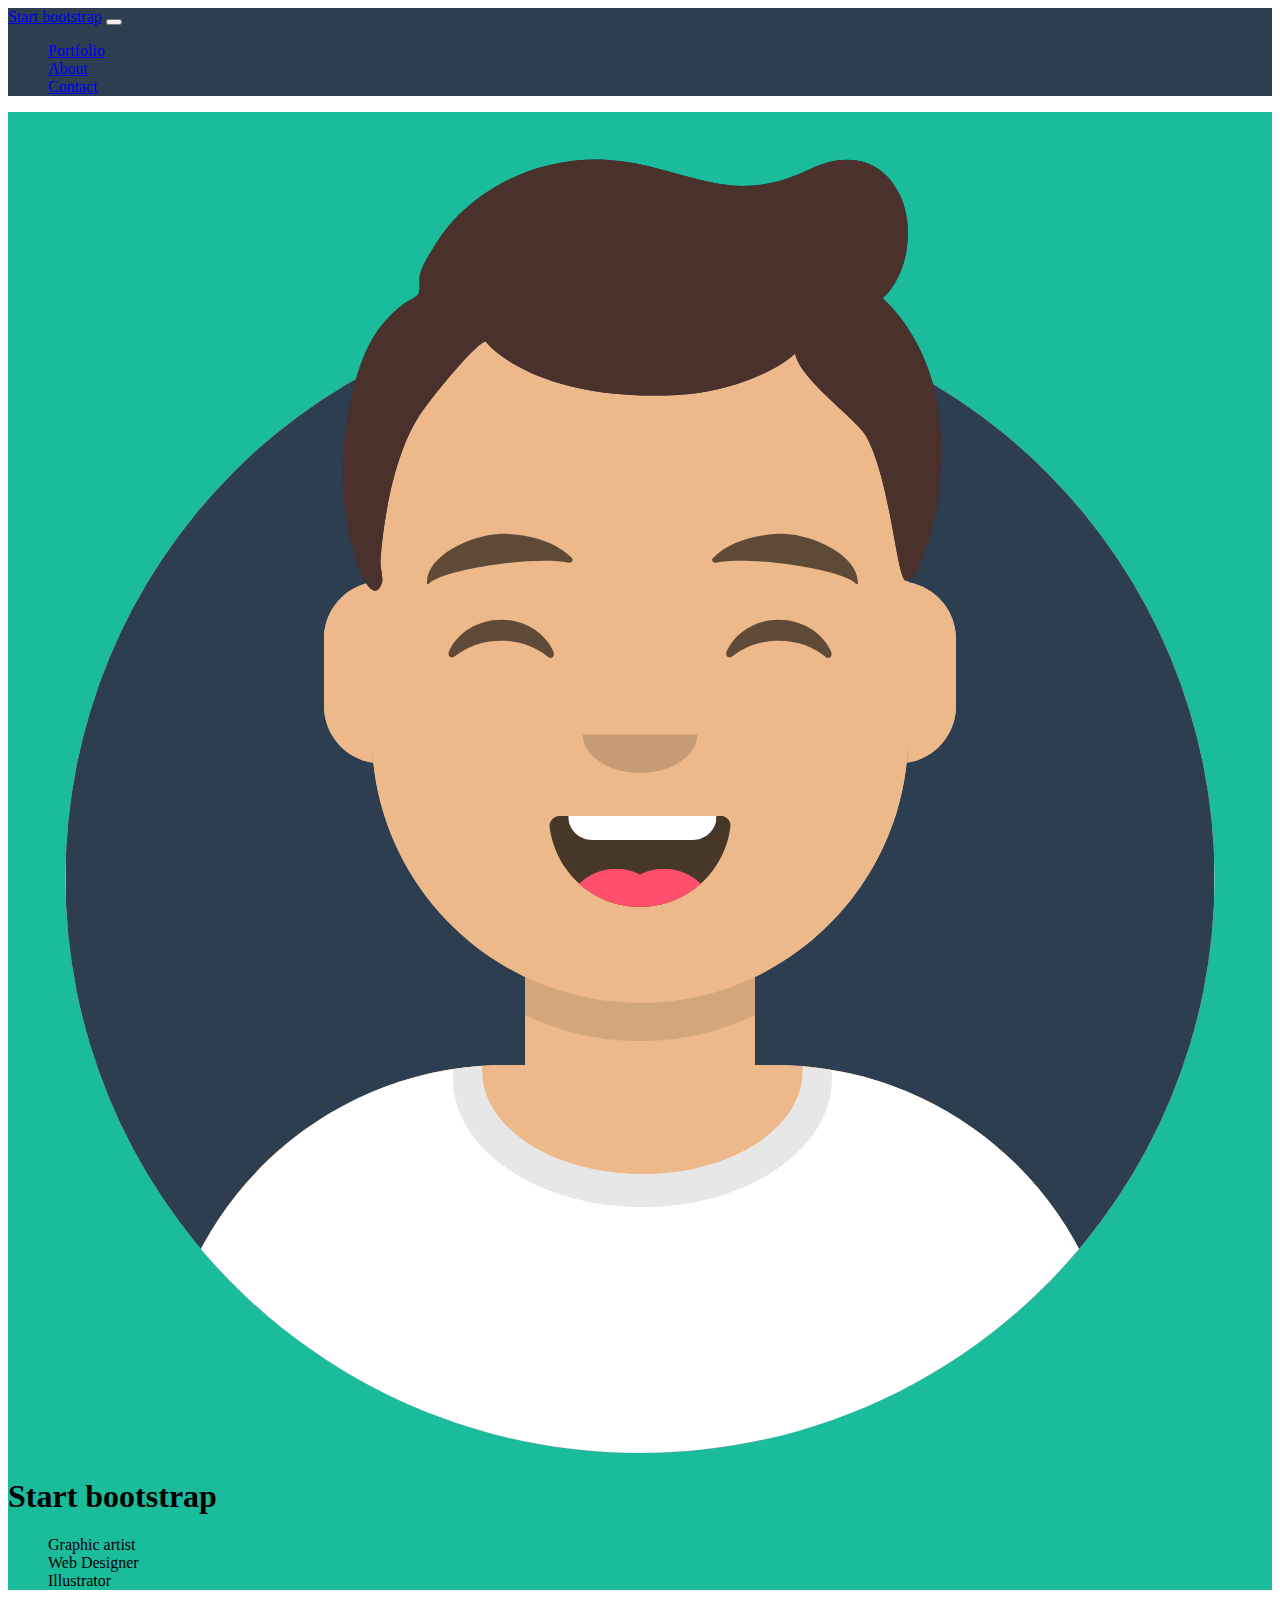
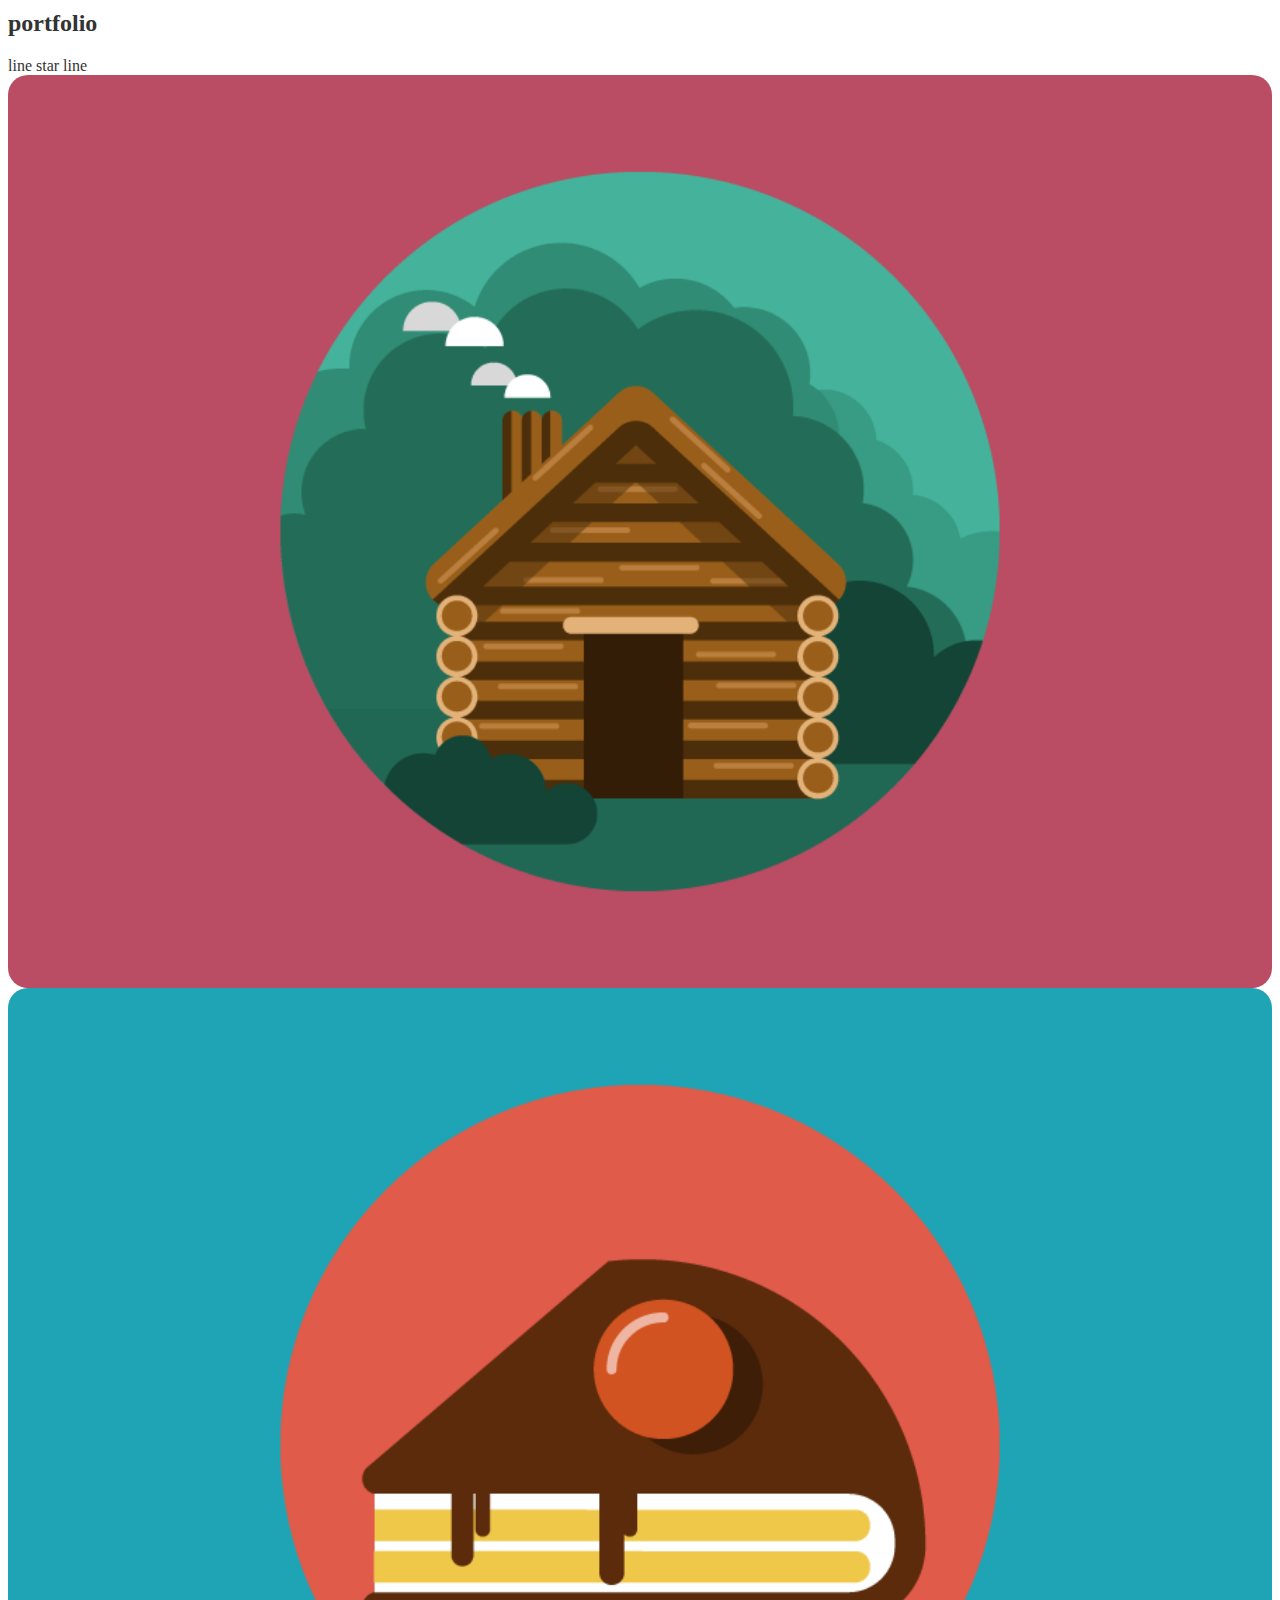
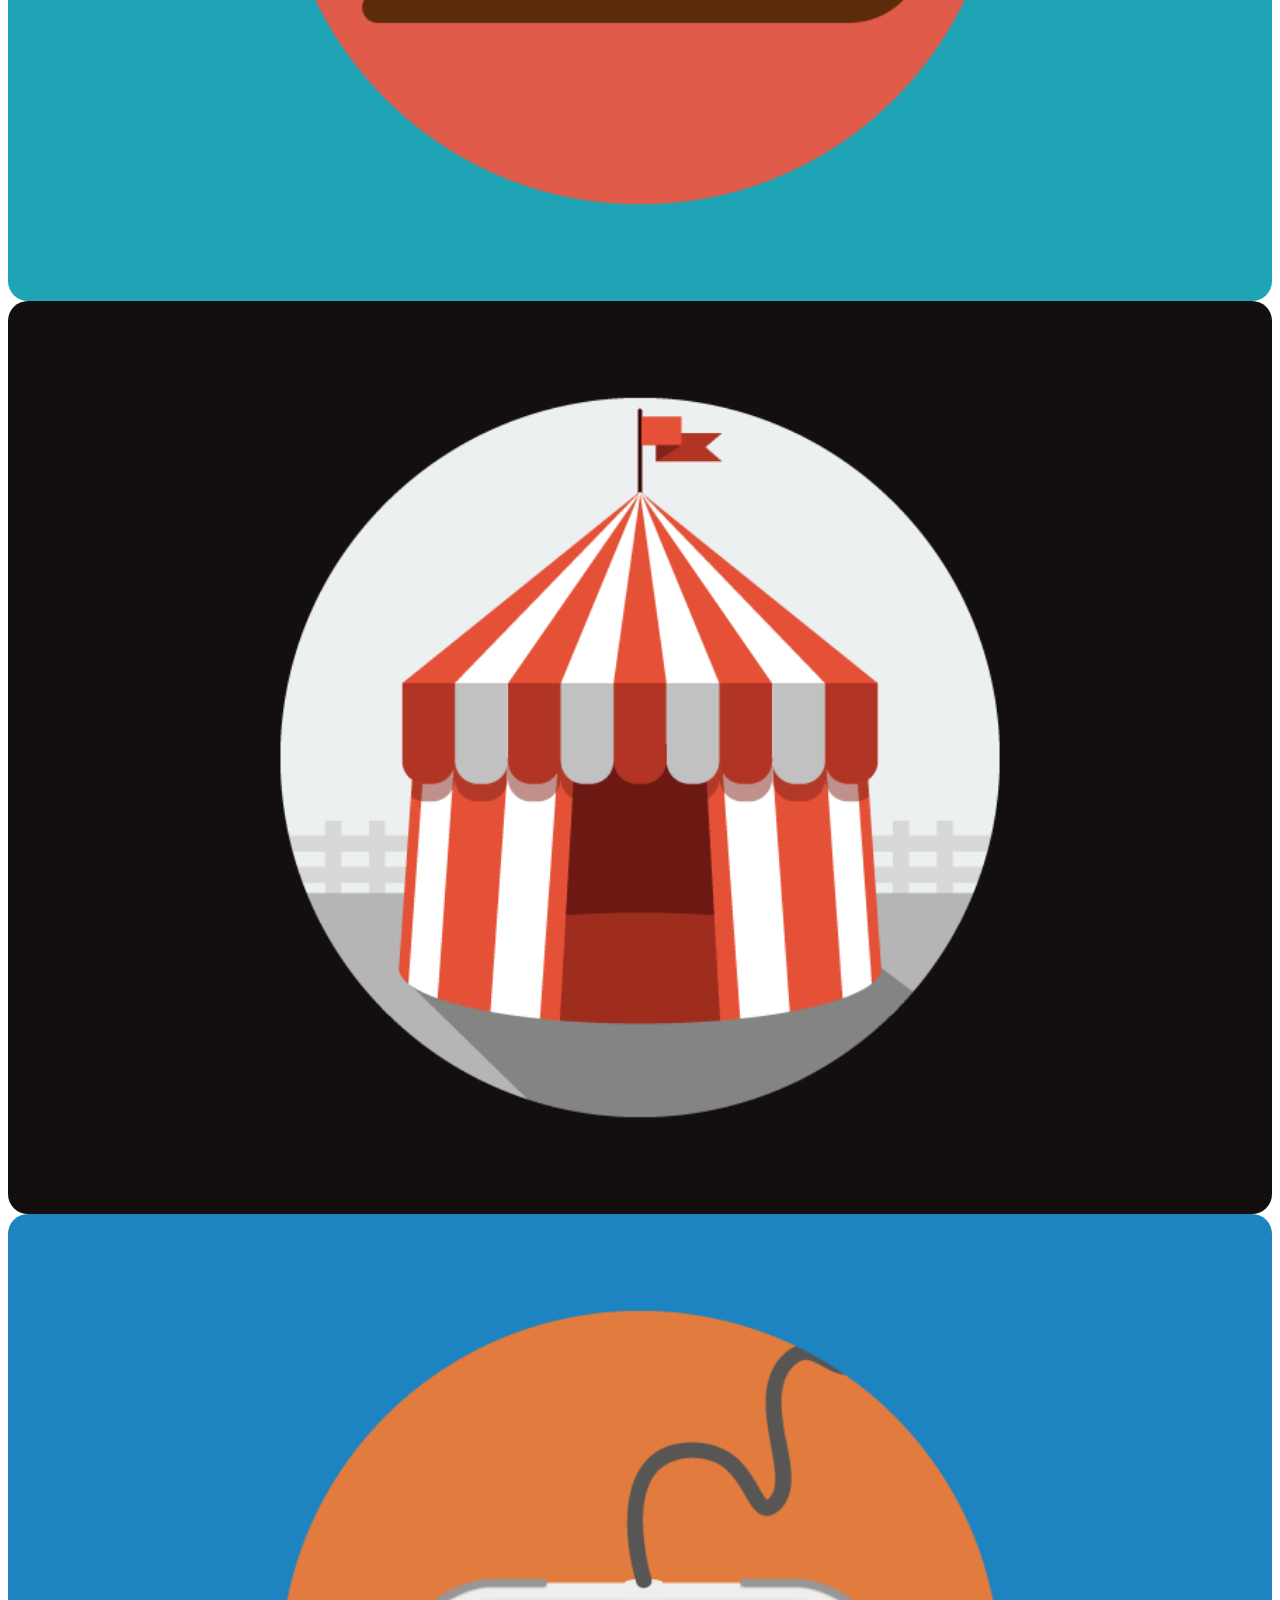
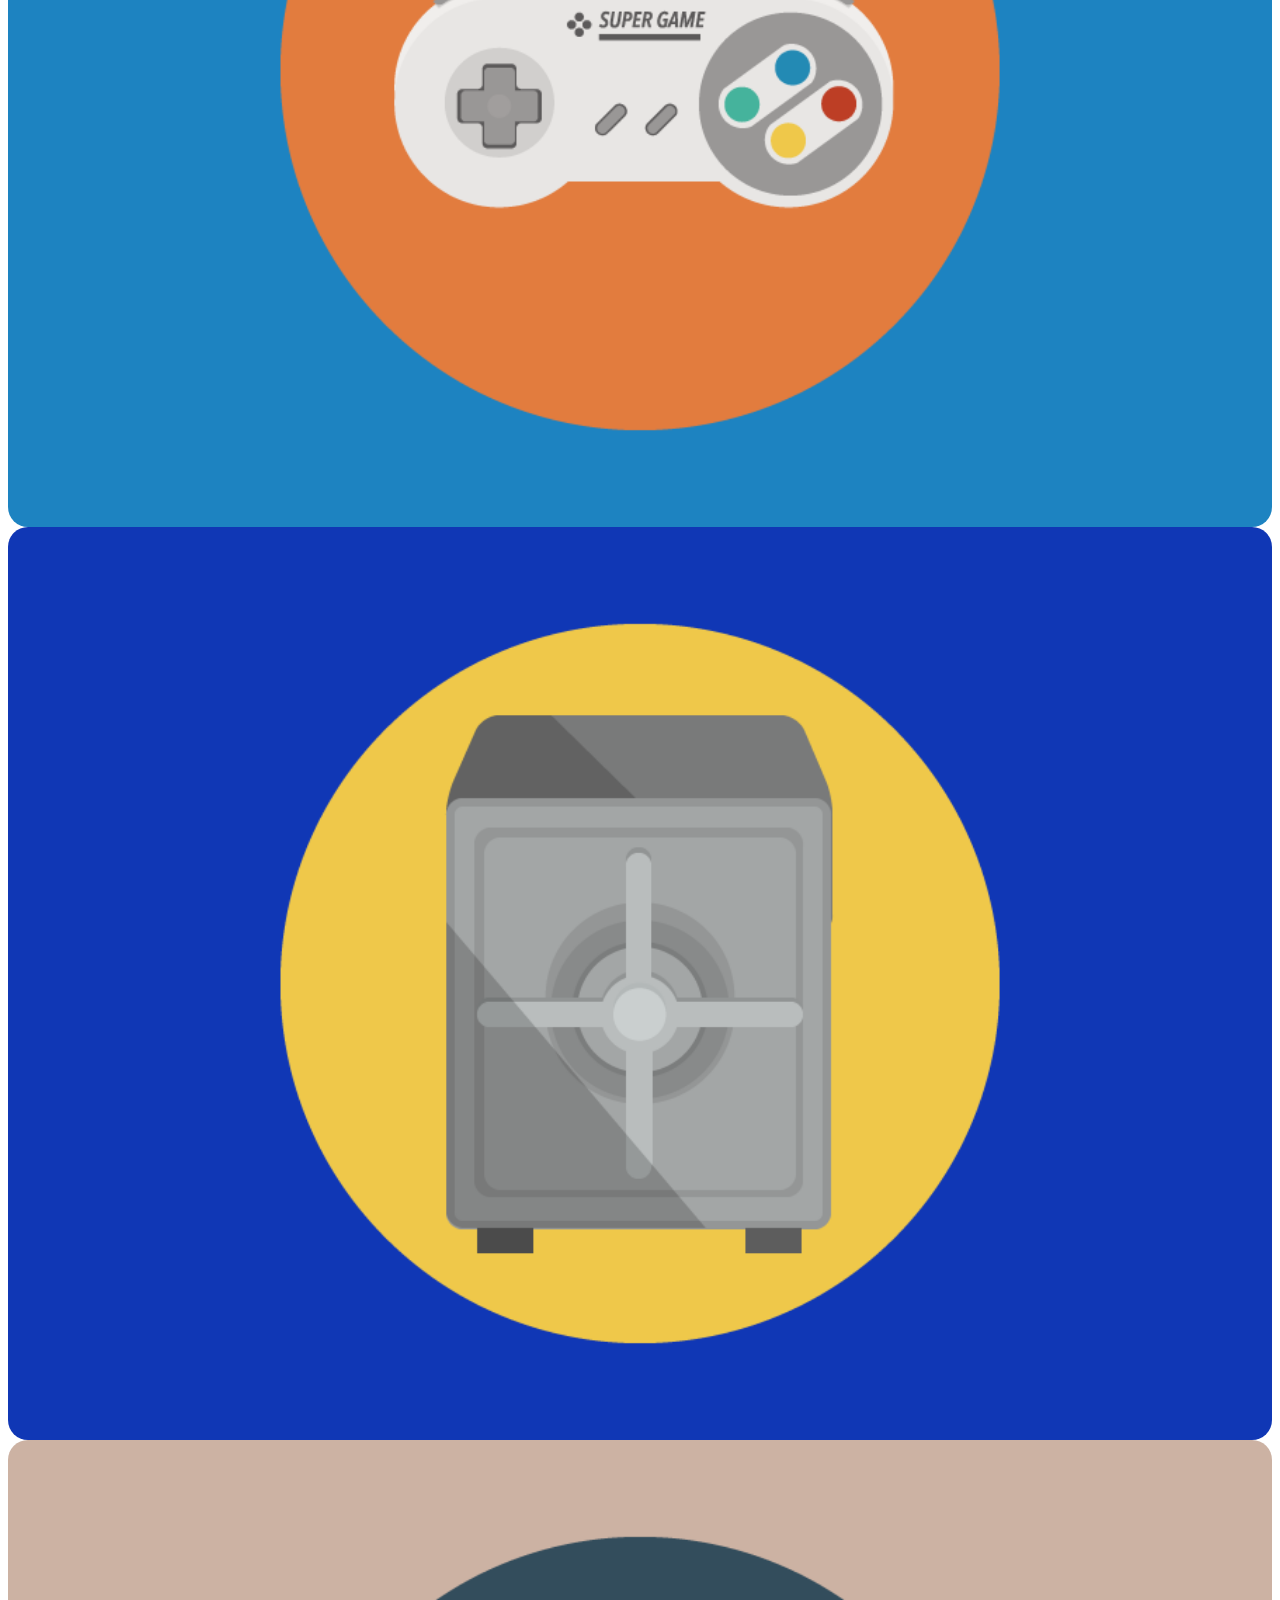
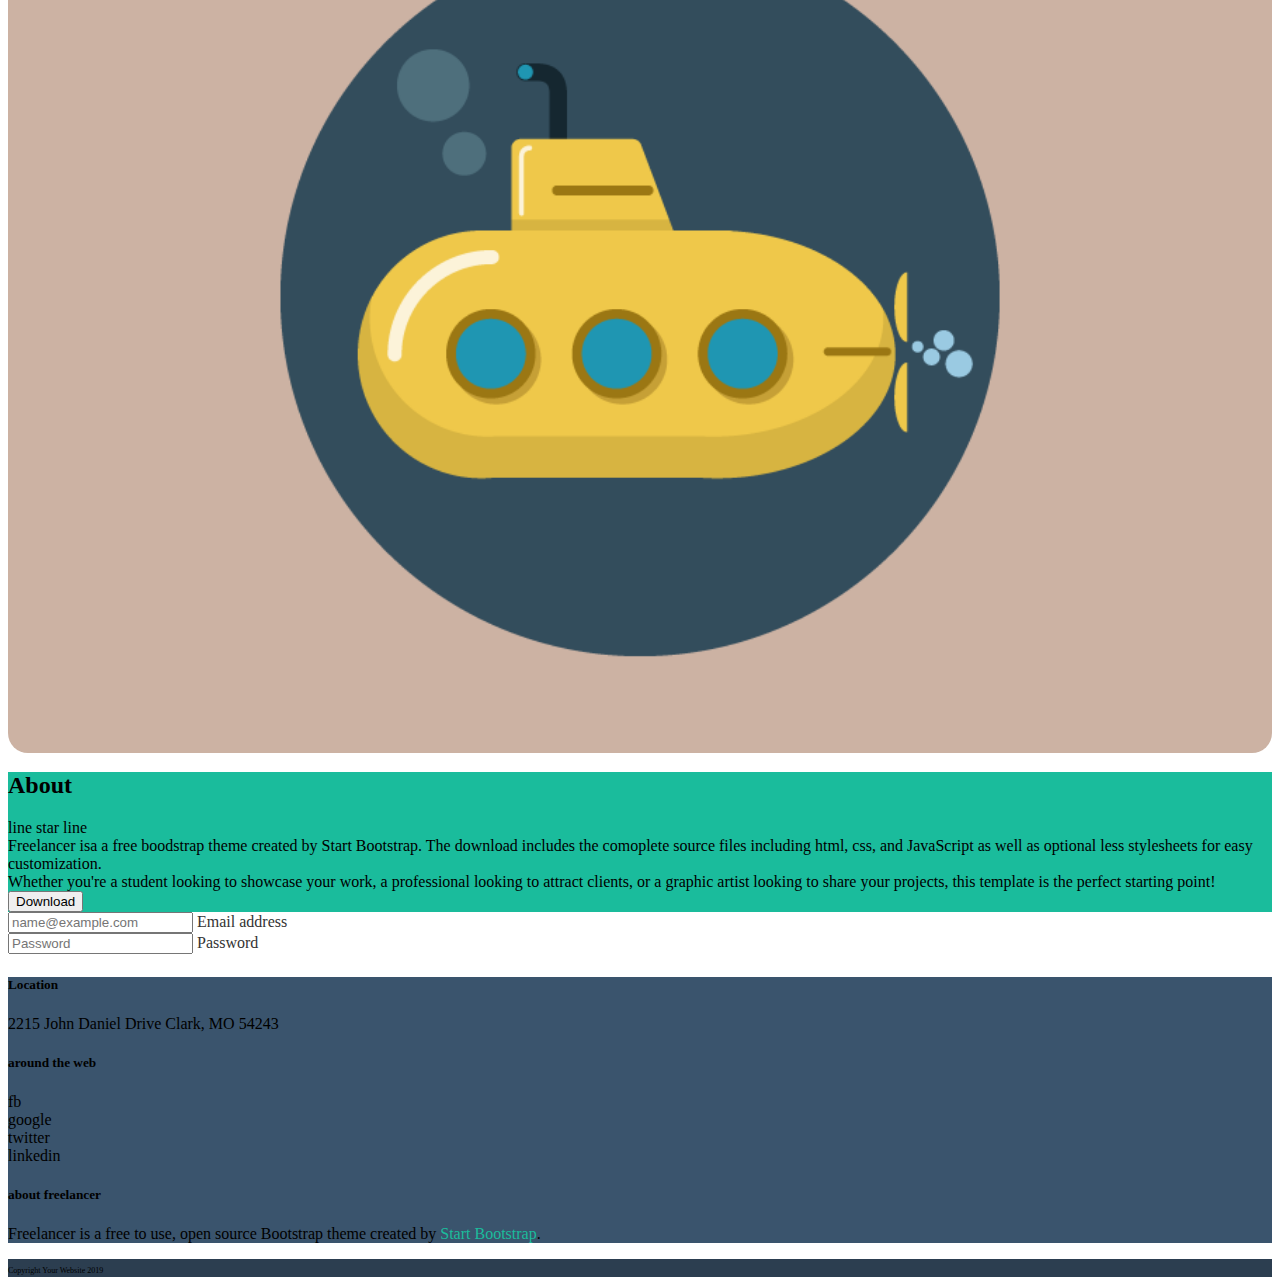
==== index.html @ 7e6895fc "feat: image respo e layut in bs" ====
<!DOCTYPE html>
<html lang="en">
<head>
    <meta charset="UTF-8">
    <meta name="viewport" content="width=device-width, initial-scale=1.0">
    <title>Bootstrap Freelancer</title>
    <!--Collegamento CDN CSS Bootstrap-->
    <link href="https://cdn.jsdelivr.net/npm/bootstrap@5.3.2/dist/css/bootstrap.min.css" 
    rel="stylesheet" integrity="sha384-T3c6CoIi6uLrA9TneNEoa7RxnatzjcDSCmG1MXxSR1GAsXEV/Dwwykc2MPK8M2HN" 
    crossorigin="anonymous">
    <!--/ Collegamento CDN CSS Bootstrap-->
    <!--Collegamento Font Awesome-->
    <link rel="stylesheet" href="https://cdnjs.cloudflare.com/ajax/libs/font-awesome/6.4.2/css/all.min.css" integrity="sha512-z3gLpd7yknf1YoNbCzqRKc4qyor8gaKU1qmn+CShxbuBusANI9QpRohGBreCFkKxLhei6S9CQXFEbbKuqLg0DA==" crossorigin="anonymous" referrerpolicy="no-referrer" />
    <!--/ Collegamento Font Awesome-->
    <!--Collegamento foglio di stile CSS-->
    <link rel="stylesheet" href="css/style.css">
    <!--/ Collegamento foglio di stile CSS-->
</head>

<body>
    <!--Header: top e bottom-->
    <header>
        <!--Header top-->
        <nav class="navbar py-4 navbar-expand-lg" data-bs-theme="dark">
            <div class="container text-uppercase text-white fw-bolder">
                <a class="navbar-brand" href="#">Start bootstrap</a>
                <button class="navbar-toggler" type="button" data-bs-toggle="collapse" data-bs-target="#navbarNav" aria-controls="navbarNav" aria-expanded="false" aria-label="Toggle navigation">
                    <span class="navbar-toggler-icon"></span>
                </button>
                <div class="collapse navbar-collapse" id="navbarNav">
                    <ul class="navbar-nav ms-auto">
                        <li class="nav-item">
                            <a class="nav-link active" aria-current="page" href="#">Portfolio</a>
                        </li>
                        <li class="nav-item">
                            <a class="nav-link" href="#">About</a>
                        </li>
                        <li class="nav-item">
                            <a class="nav-link" href="#">Contact</a>
                        </li>
                    </ul>
                </div>
            </div>
        </nav>
        <!--/ Header top-->
        <!--Header bottom-->
        <section id="jumbotron">
            <div class="container py-4 text-white">
                <div class="row justify-content-center text-center">
                    <div class="col-8 col-lg-5 col-xxl-4">
                        <div class="content">
                            <img src="img/avatar.svg" alt="avatar" class="img-fluid">
                        </div>
                        <h1 class="text-center text-uppercase fw-bolder">Start bootstrap</h1>
                    <div class="ec-component-icon">
                        <i class="fa-solid fa-star"></i>
                    </div>
                </div>
                <ul class="d-flex px-0 justify-content-center text-uppercase">
                    <li class="col">Graphic artist</li>
                    <li class="col">Web Designer</li>
                    <li class="col">Illustrator</li>
                </ul>
            </div>
        </section>
        <!--/ Header bottom-->
    </header>
    <!--/ Header: top e bottom-->

    <!--Main: sections-->
    <main>
        <!--Section 1-->
        <section id="portfolio">
            <div class="container py-5">
                <h2 class="text-uppercase text-center fw-bolder">portfolio</h2>
                <div class="text-center">line star line</div>
                <div class="row g-2 row-cols-1 row-cols-xl-2 row-cols-xxl-3">
                    <div class="col">
                        <div class="content ec-component-image">
                            <img src="img/cabin.png" alt="cabin">
                        </div>
                    </div>
                    <div class="col">
                        <div class="content ec-component-image">
                            <img src="img/cake.png" alt="cake">
                        </div>
                    </div>
                    <div class="col">
                        <div class="content ec-component-image">
                            <img src="img/circus.png" alt="circus">
                        </div>
                    </div>
                    <div class="col">
                        <div class="content ec-component-image">
                            <img src="img/game.png" alt="game">
                        </div>
                    </div>
                    <div class="col">
                        <div class="content ec-component-image">
                            <img src="img/safe.png" alt="safe">
                        </div>
                    </div>
                    <div class="col">
                        <div class="content ec-component-image">
                            <img src="img/submarine.png" alt="submarine">
                        </div>
                    </div>
                </div>
            </div>
        </section>
        <!--/ Section 1-->
        <!--Section 2-->
        <section id="about">
            <div class="container pt-5 pb-4 text-white">
                <h2 class="text-uppercase text-center fw-bolder">About</h2>
                <div class="text-center">line star line</div>
                <div class="row justify-content-center">
                    <div class="col-8 col-lg-3 col-xl-4">Freelancer isa a free boodstrap theme created by Start Bootstrap. The download includes the comoplete source files including <span class="text-uppercase">html, css</span>, and JavaScript as well as optional <span class="text-uppercase">less</span> stylesheets for easy customization.</div>
                    <div class="col-8 col-lg-3 col-xl-4">Whether you're a student looking to showcase your work, a professional looking to attract clients, or a graphic artist looking to share your projects, this template is the perfect starting point!</div>
                </div>
                <div class="d-flex justify-content-center pt-4">
                    <button type="button" class="btn btn-outline-light"><i class="fa-solid fa-download"></i>Download</button>
                </div>
            </div>
        </section>
        <!--/ Section 2-->
        <!--Section 3-->
        <section id="contact">
            <div class="container"><div class="form-floating mb-3">
                <input type="email" class="form-control" id="floatingInput" placeholder="name@example.com">
                <label for="floatingInput">Email address</label>
              </div>
              <div class="form-floating">
                <input type="password" class="form-control" id="floatingPassword" placeholder="Password">
                <label for="floatingPassword">Password</label>
              </div>
        </section>
        <!--/ Section 3-->
    </main>
    <!--/ Main: sections-->

    <!--Footer: top e bottom-->
    <footer>
        <!--Footer top-->
        <section id="social">
            <div class="container py-4 text-center text-white">
                <div class="row row-cols-1 row-cols-lg-3">
                    <div class="col">
                    <h5 class="text-uppercase">Location</h5>
                    <span>2215 John Daniel Drive Clark, MO 54243</span>
                </div>
                <div class="col">
                    <h5 class="text-uppercase">around the web</h5>
                    <div class="row justify-content-center">
                        <div class="col-2">fb</div>
                        <div class="col-2">google</div>
                        <div class="col-2">twitter</div>
                        <div class="col-2">linkedin</div>
                    </div>
                </div>
                <div class="col">
                    <h5 class="text-uppercase">about freelancer</h5>
                    <p class="text-center">Freelancer is a free to use, open source Bootstrap theme created by <span class="ec-color-green">Start Bootstrap</span>.</p>
                </div>
                </div>
            </div>
        </section>
        <!--/ Footer top-->
        <!--Footer bottom-->
        <section id="privacy">
            <div class="container py-4 text-white text-center">
                <span class="ec-text-privacy">Copyright Your Website 2019</span>
            </div>
        </section>
        <!--/ Footer bottom-->
    </footer>
    <!--Footer: top e bottom-->
    <!--Collegamento CDN JS Bootstrap-->
    <script src="https://cdn.jsdelivr.net/npm/bootstrap@5.3.2/dist/js/bootstrap.bundle.min.js" integrity="sha384-C6RzsynM9kWDrMNeT87bh95OGNyZPhcTNXj1NW7RuBCsyN/o0jlpcV8Qyq46cDfL" crossorigin="anonymous"></script>
    <!--/ Collegamento CDN JS Bootstrap-->
</body>
</html>
---- css/style.css ----
/**************
IMPORT---------
***************/

@import '_partials/variables.css';
@import '_partials/common.css';
@import '_partials/components/component-icon.css';
@import '_partials/components/component-image.css';
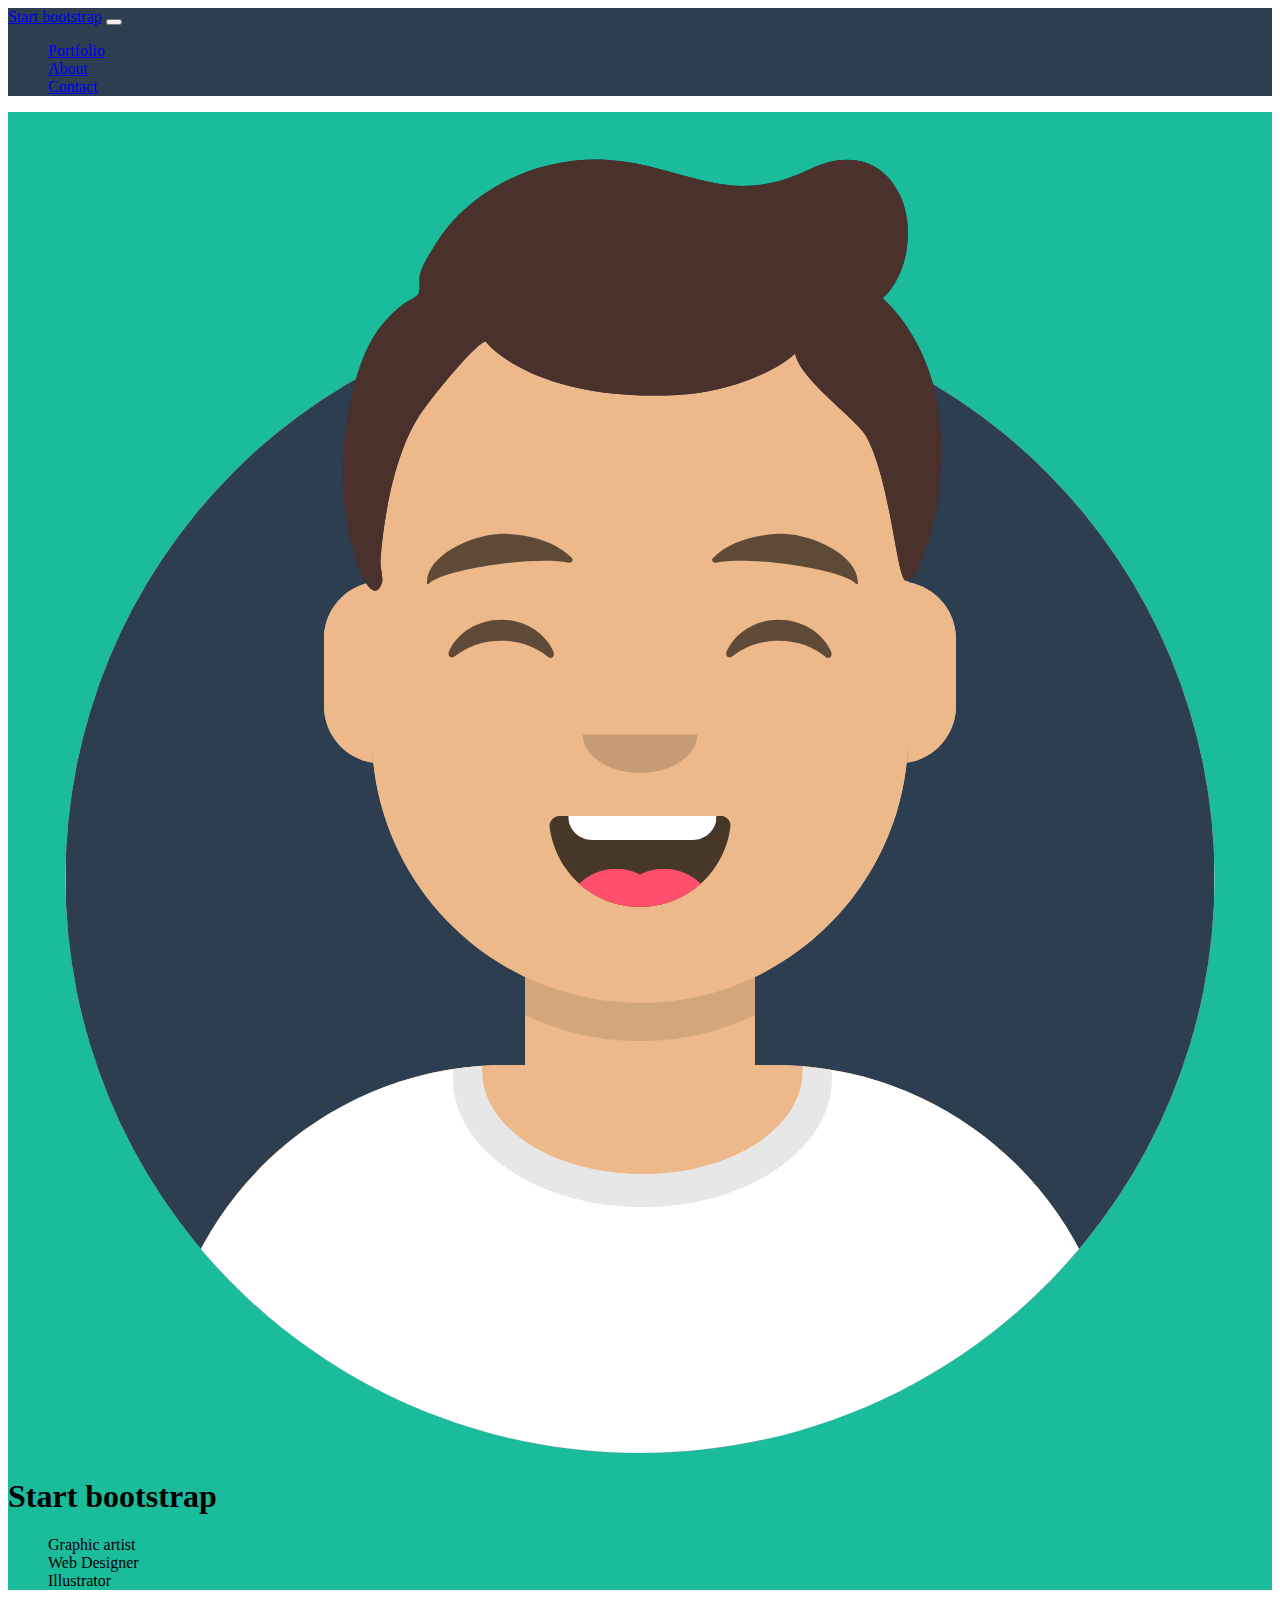
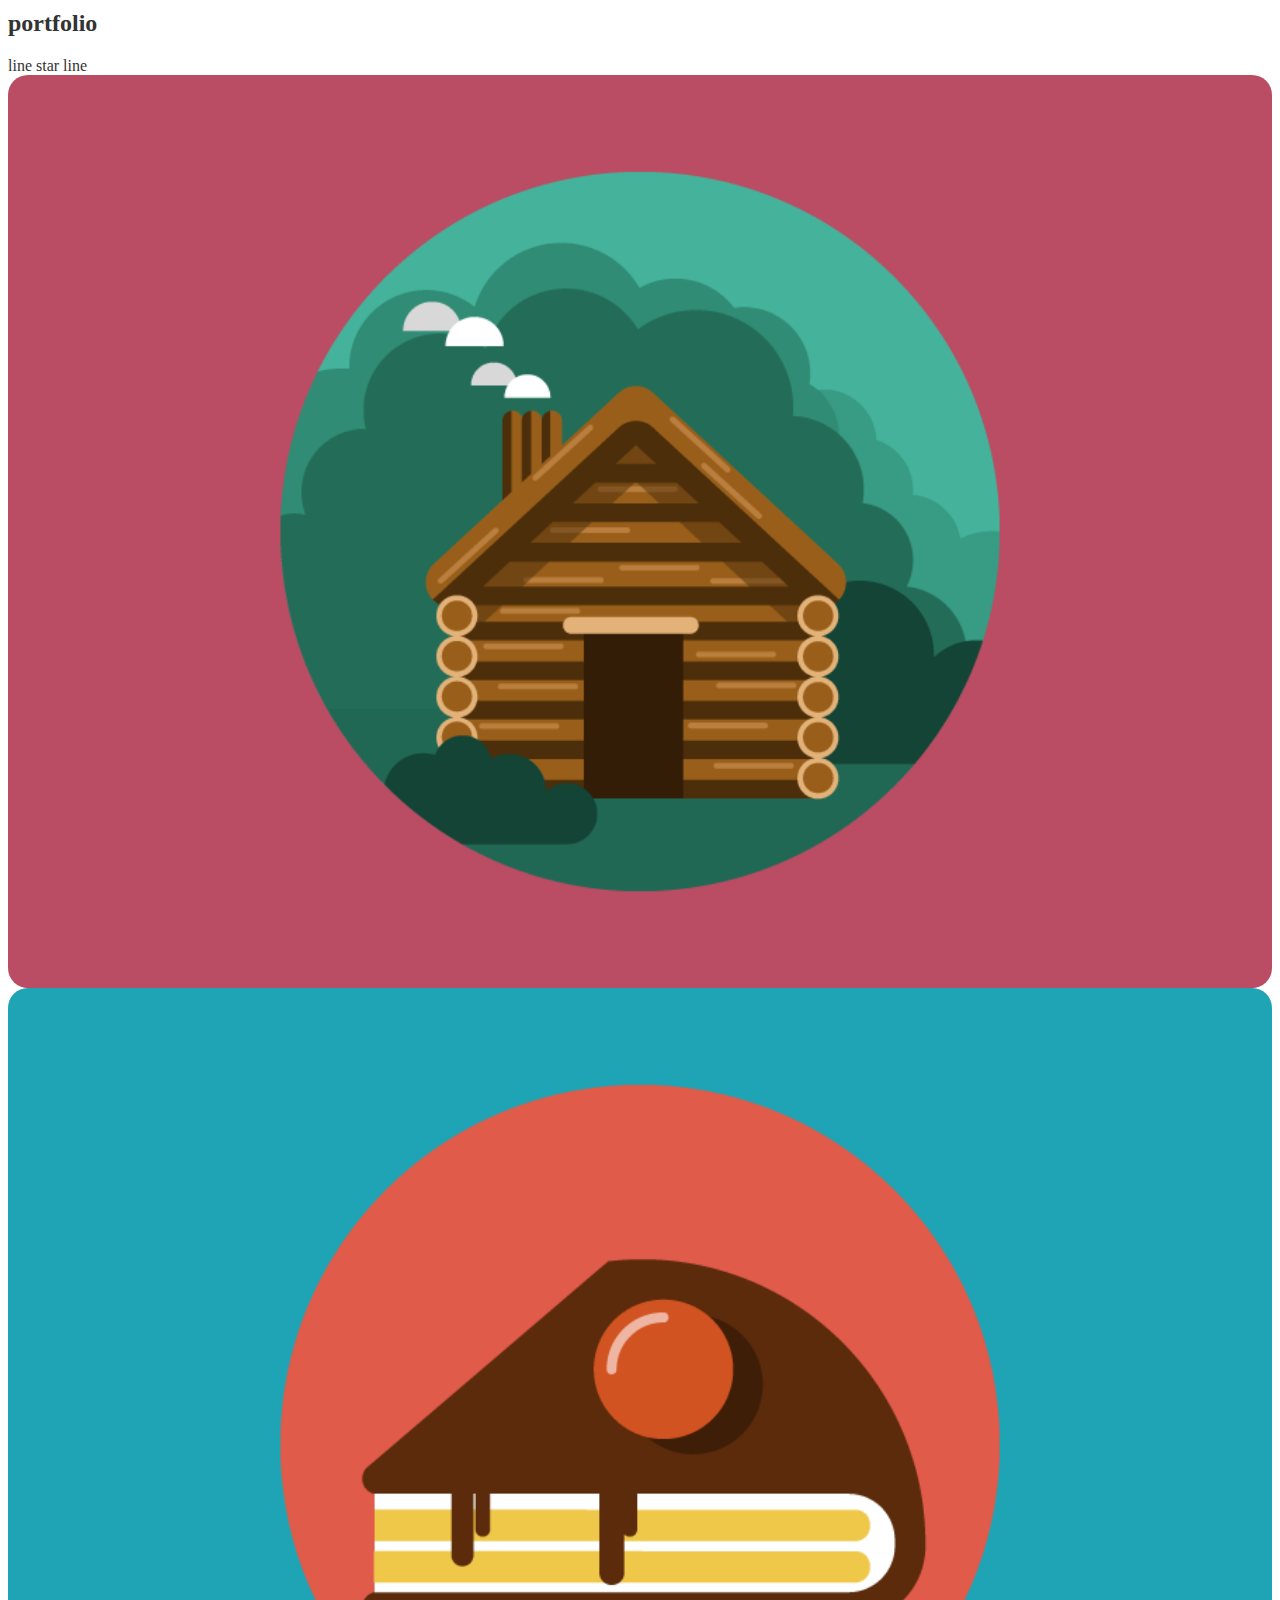
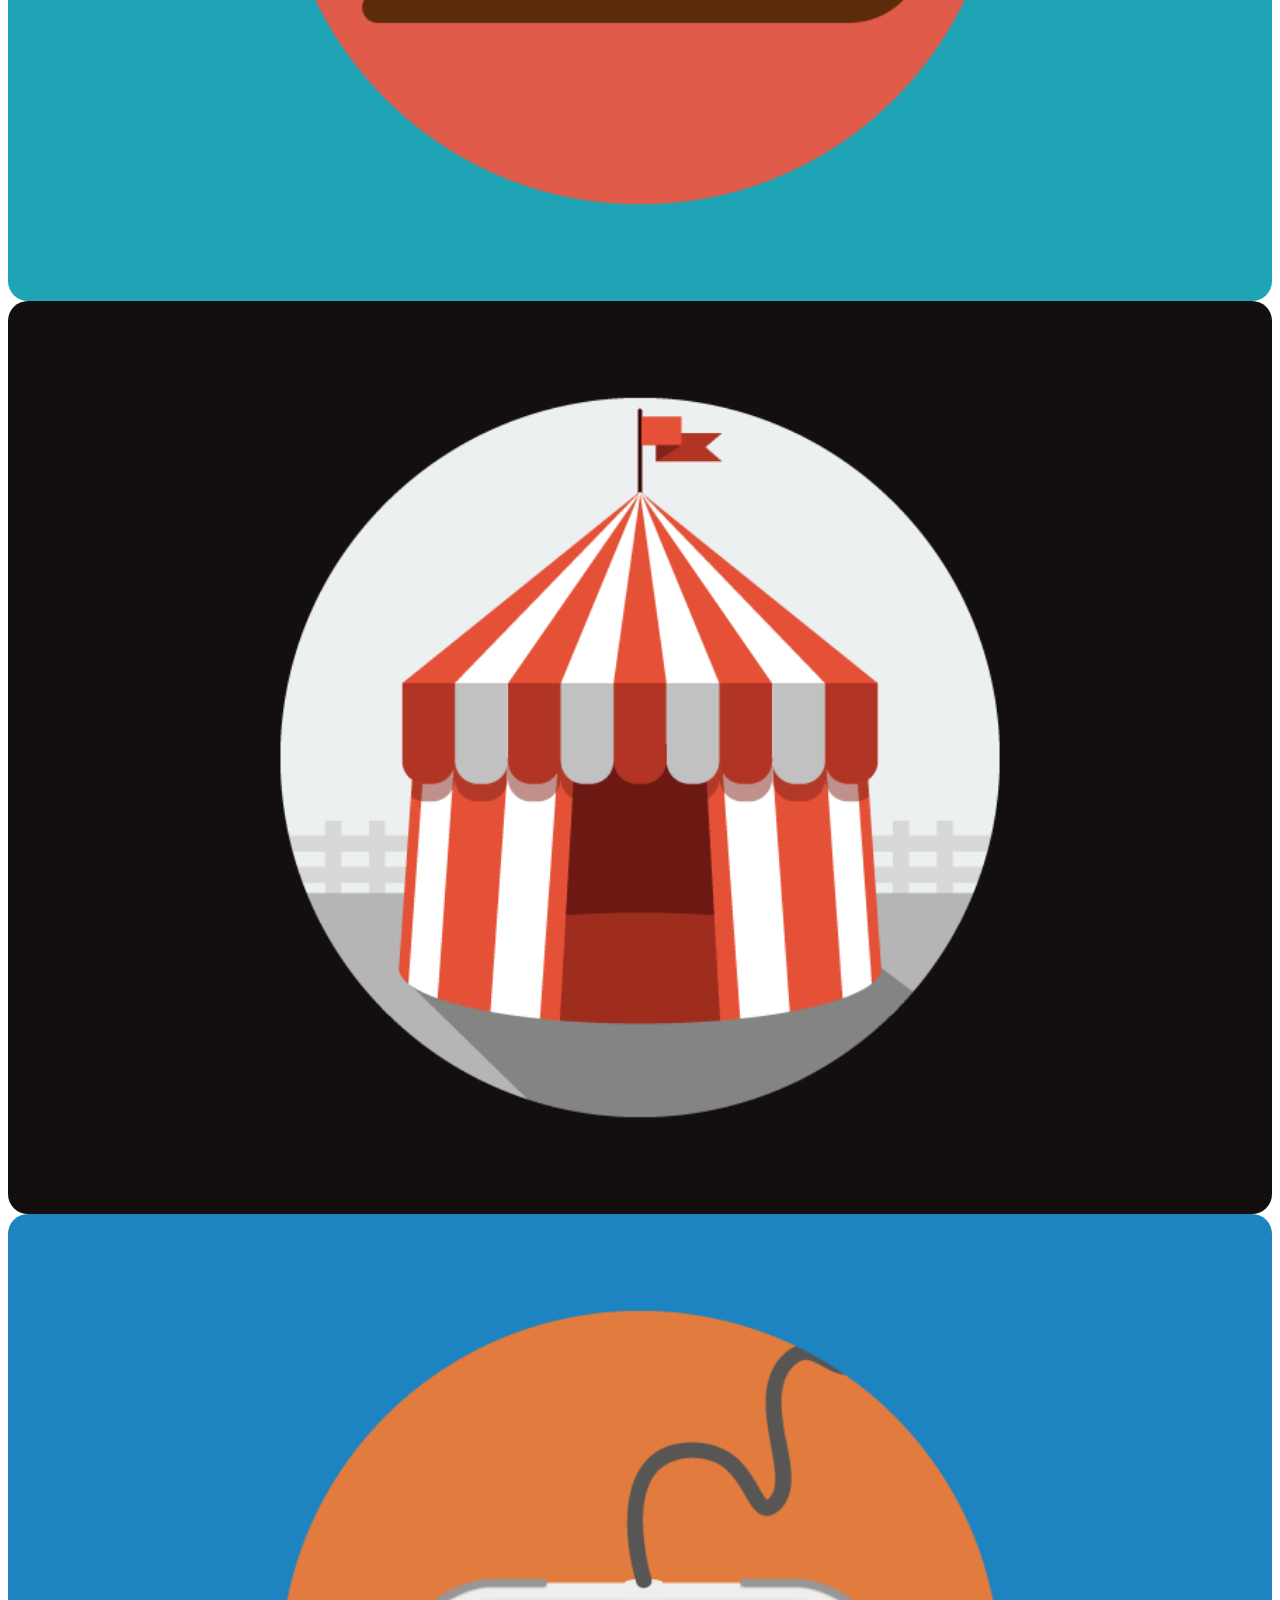
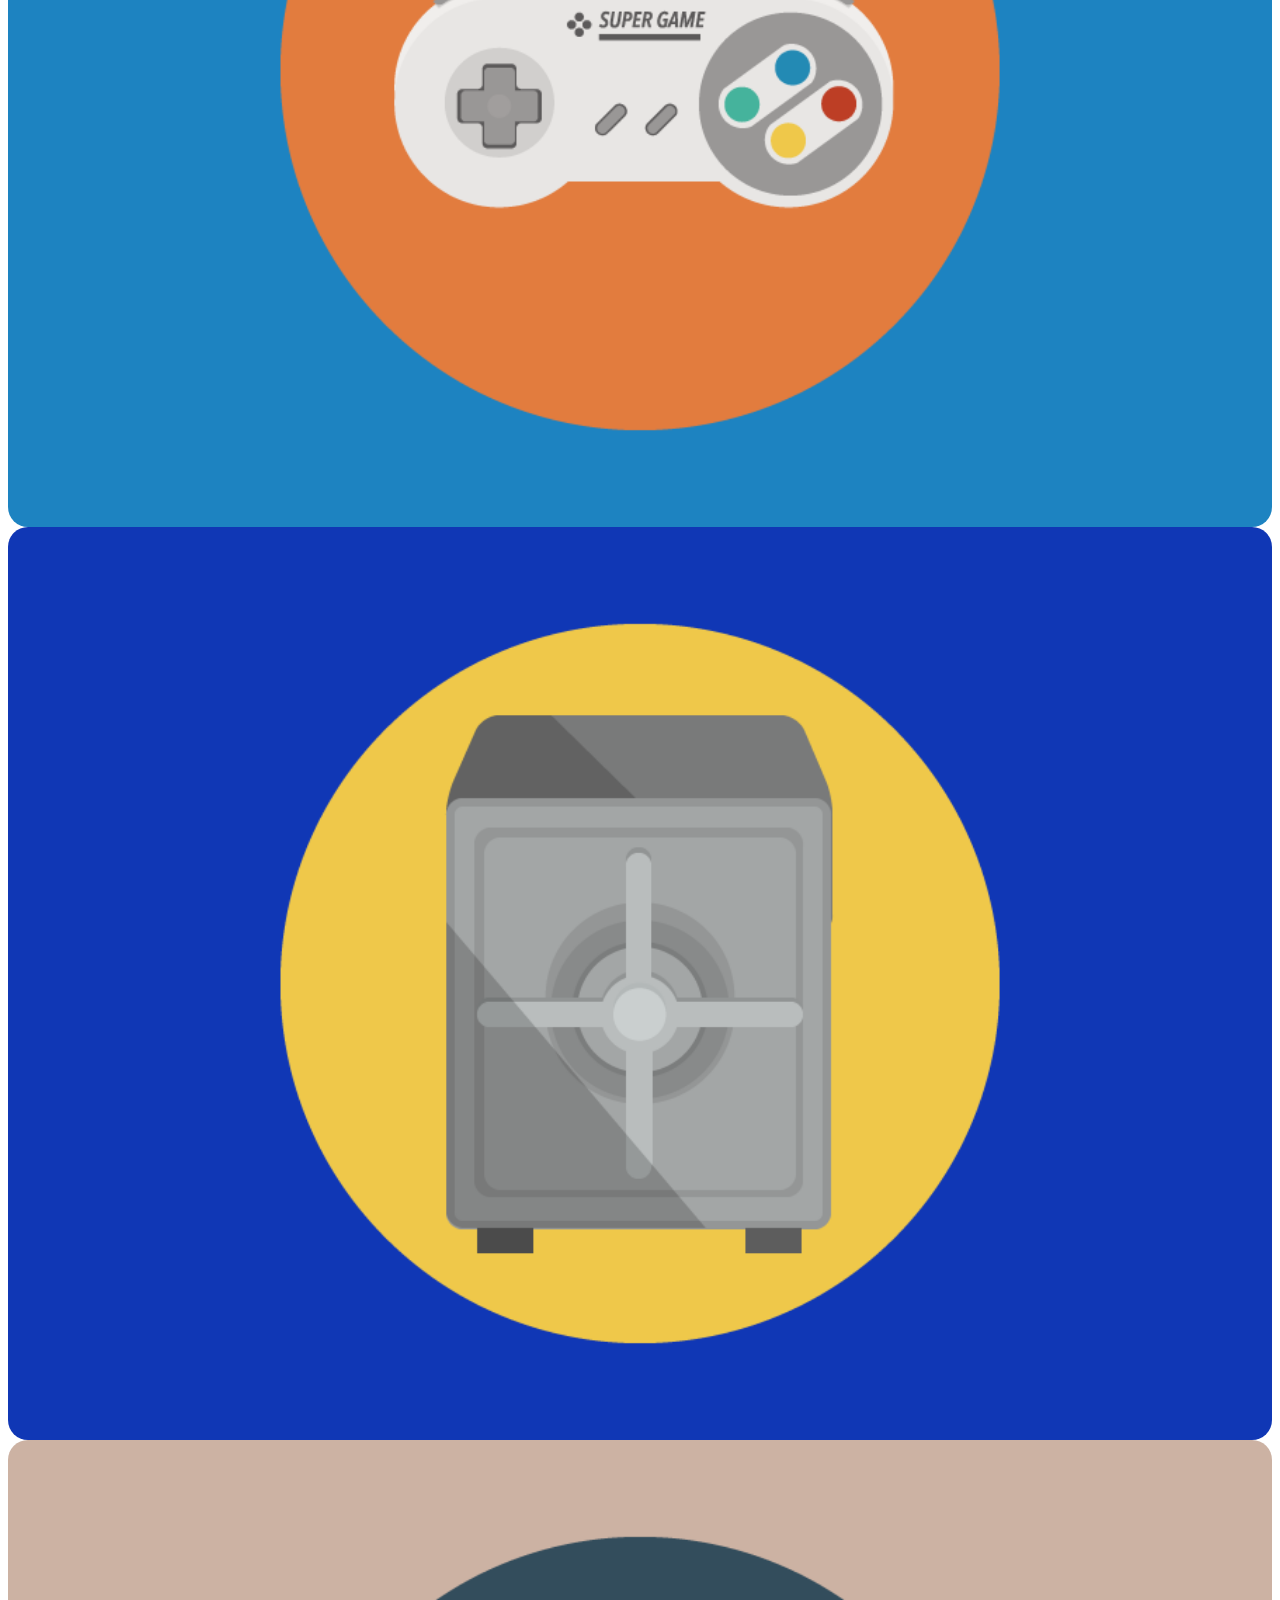
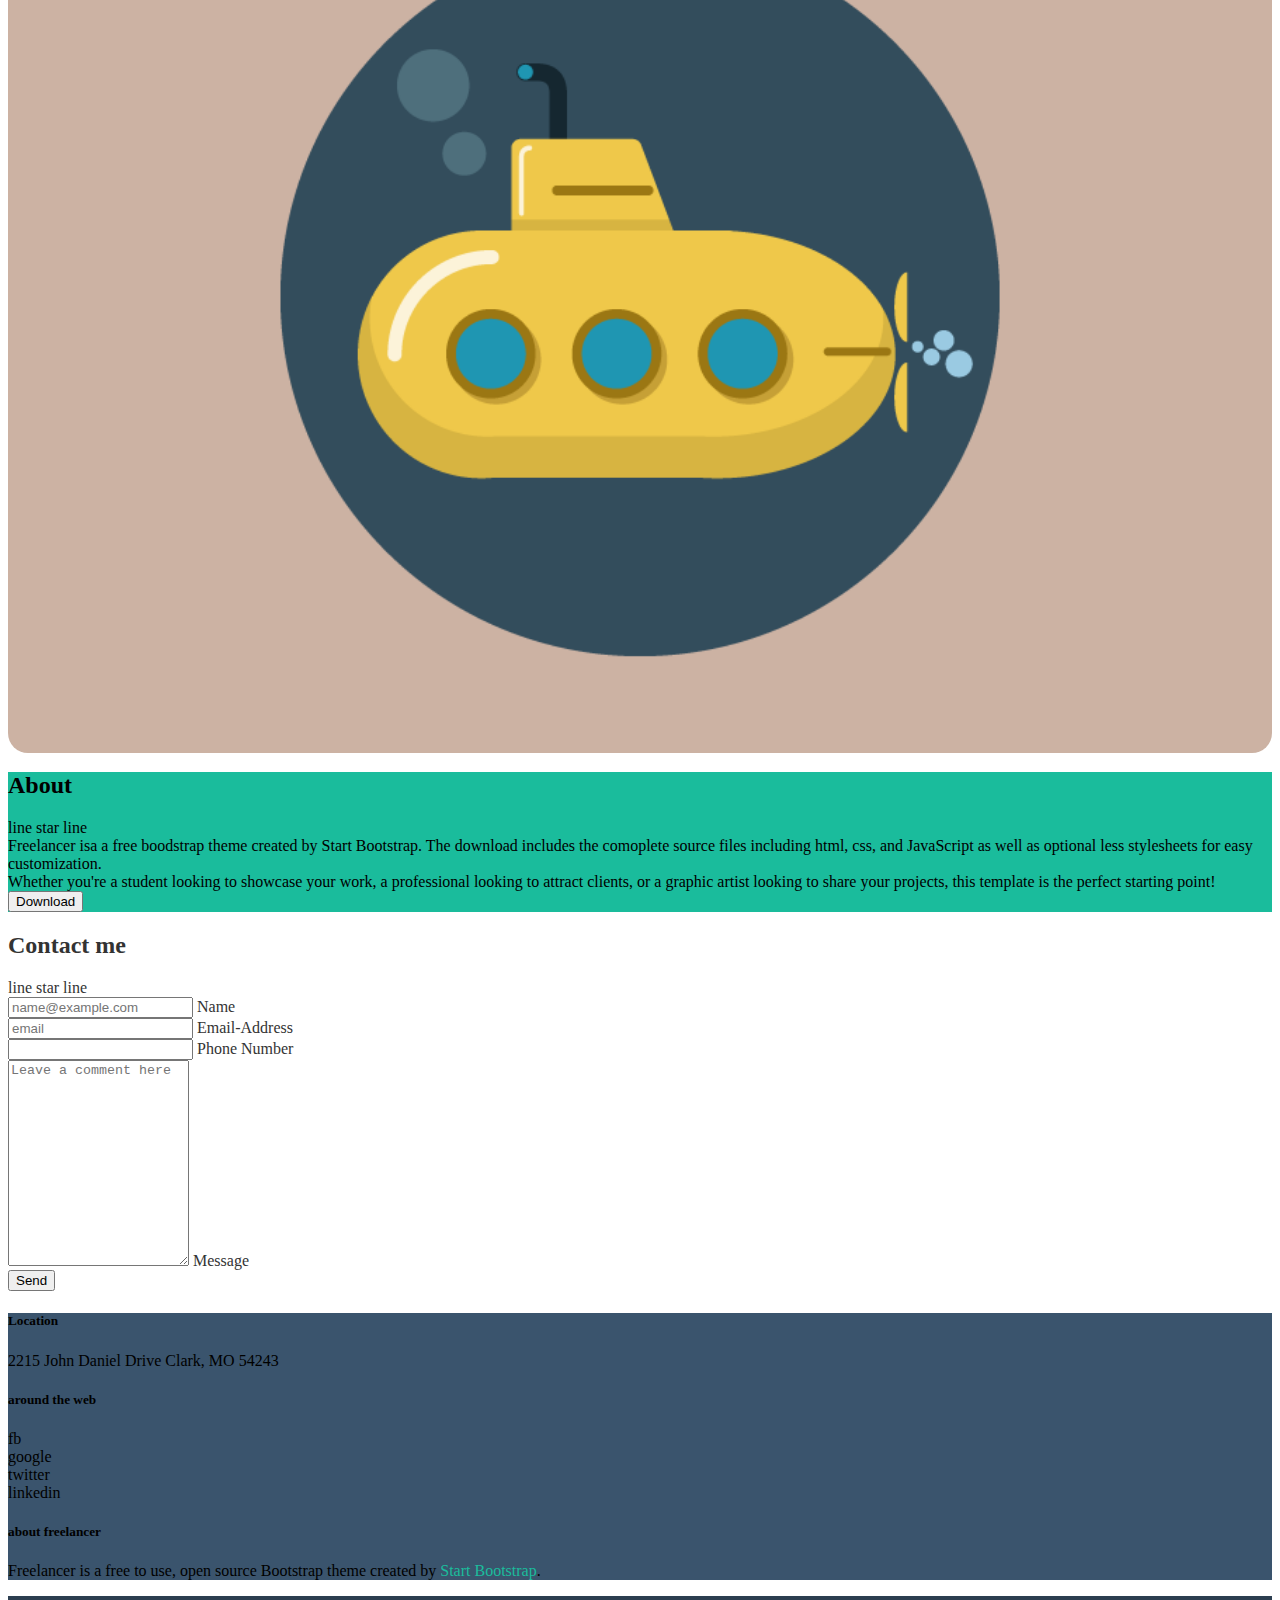
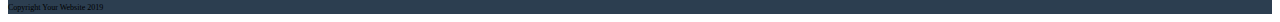
==== commit 28e3c596: "feat: section contact form" ====
--- a/index.html
+++ b/index.html
@@ -126,14 +126,33 @@
         <!--/ Section 2-->
         <!--Section 3-->
         <section id="contact">
-            <div class="container"><div class="form-floating mb-3">
-                <input type="email" class="form-control" id="floatingInput" placeholder="name@example.com">
-                <label for="floatingInput">Email address</label>
-              </div>
-              <div class="form-floating">
-                <input type="password" class="form-control" id="floatingPassword" placeholder="Password">
-                <label for="floatingPassword">Password</label>
-              </div>
+            <div class="container m-5">
+                <div class="row justify-content-center">
+                    <div class="col-12 col-xl-8">
+                        <h2 class="text-uppercase text-center fw-bolder">Contact me</h2>
+                        <div class="text-center">line star line</div>
+                        <div class="form-floating mb-3">
+                            <input type="text" class="form-control border-0 border-bottom rounded-0" id="name" placeholder="name@example.com">
+                            <label for="name">Name</label>
+                        </div>
+                        <div class="form-floating mb-3">
+                            <input type="email" class="form-control border-0 border-bottom rounded-0" id="email" placeholder="email">
+                            <label for="email">Email-Address</label>
+                        </div>
+                        <div class="form-floating mb-3">
+                            <input type="password" class="form-control border-0 border-bottom rounded-0" id="phone-number" placeholder="">
+                            <label for="phone-number">Phone Number</label>
+                        </div>
+                        <div class="form-floating mb-3">
+                            <textarea class="form-control border-0 border-bottom rounded-0" placeholder="Leave a comment here" id="comments" style="height: 200px"></textarea>
+                            <label for="comments">Message</label>
+                        </div>
+                        <div class="col-12">
+                            <button type="submit" class="btn btn-primary border-0">Send</button>
+                        </div>
+                    </div>
+                </div>
+            </div>
         </section>
         <!--/ Section 3-->
     </main>
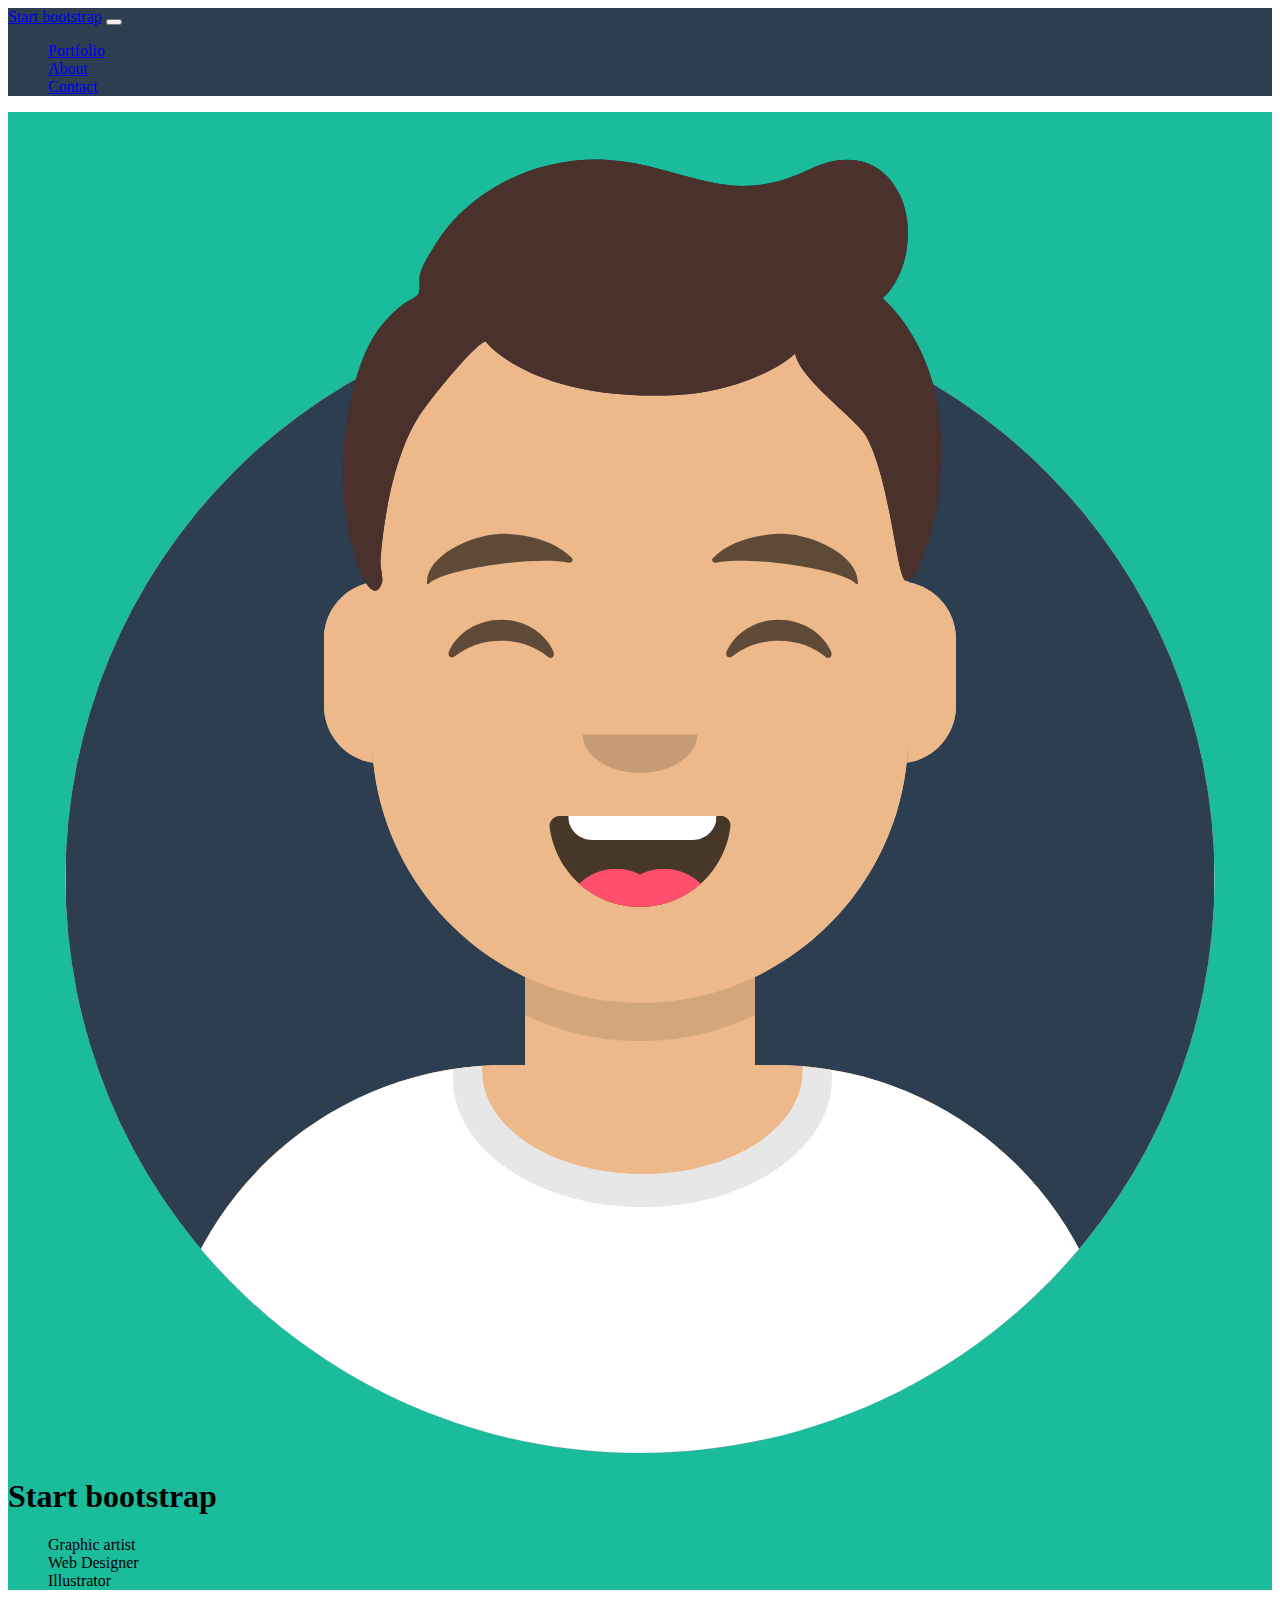
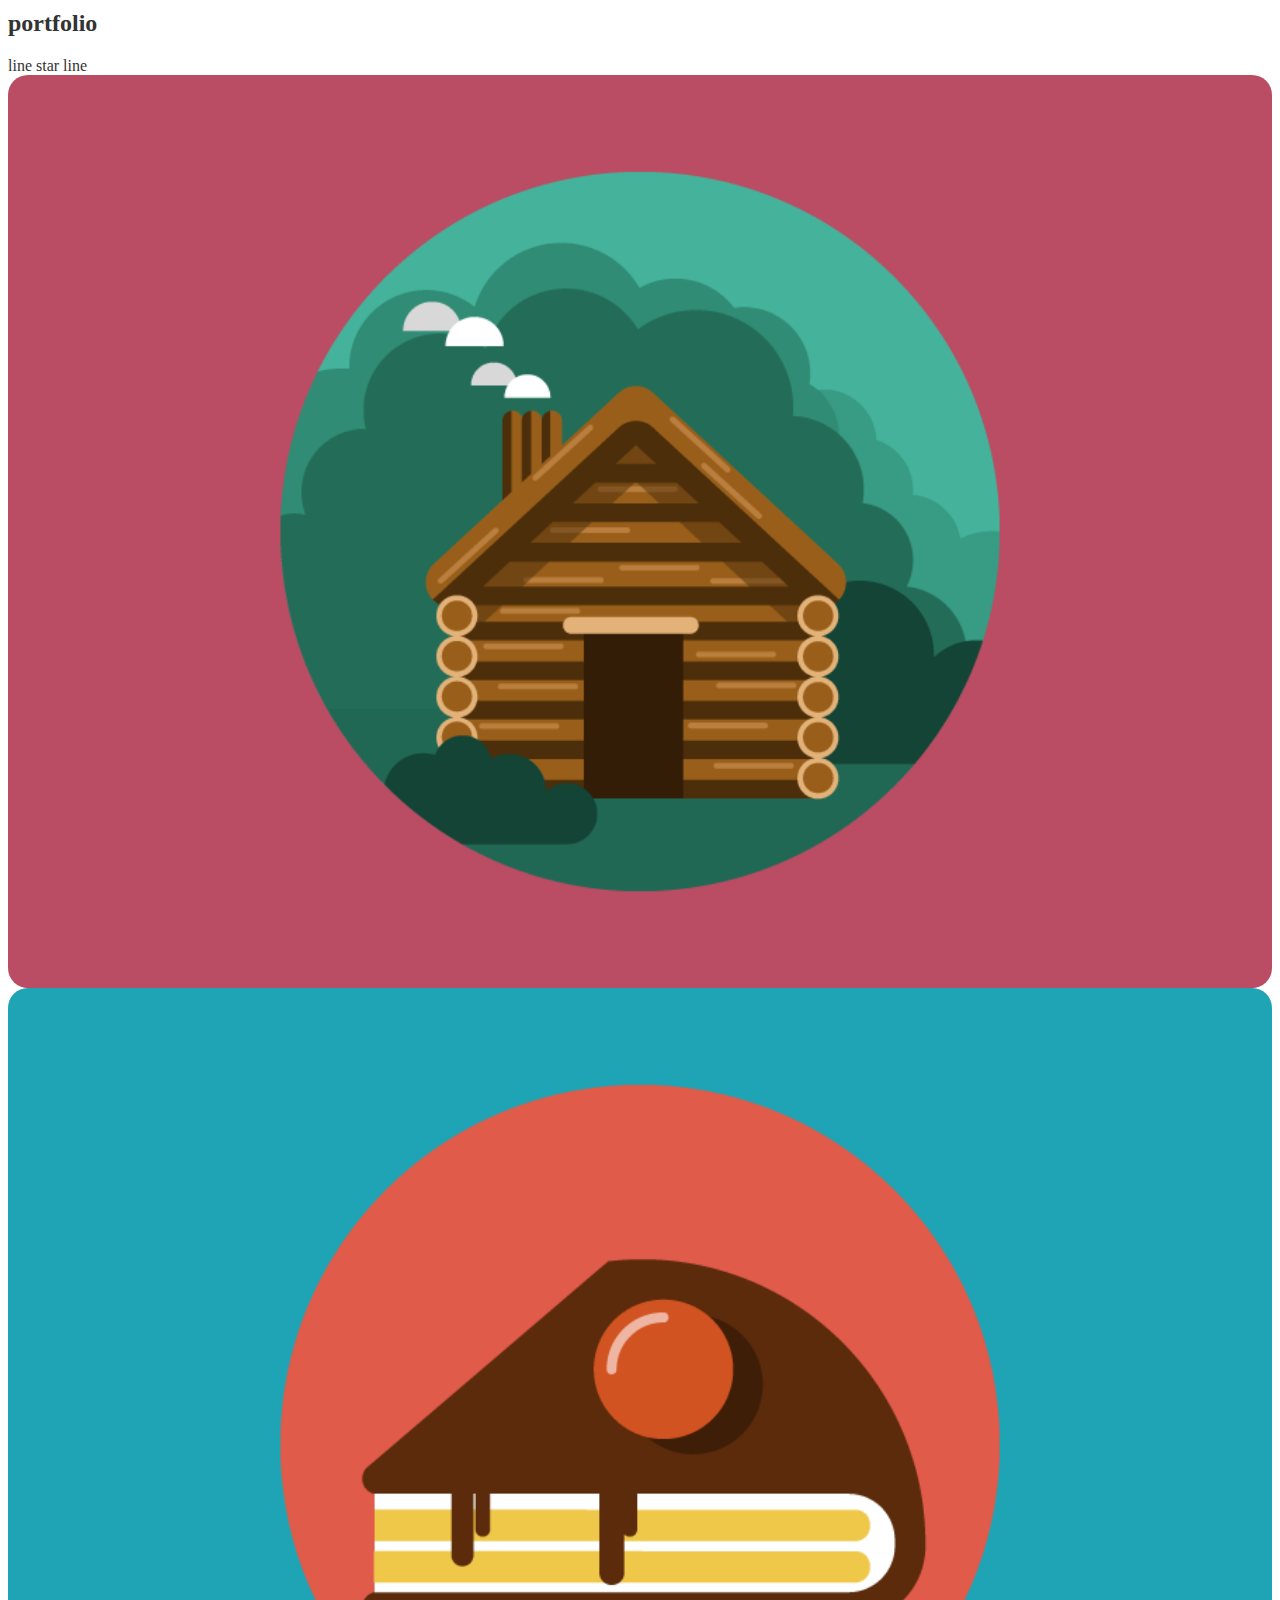
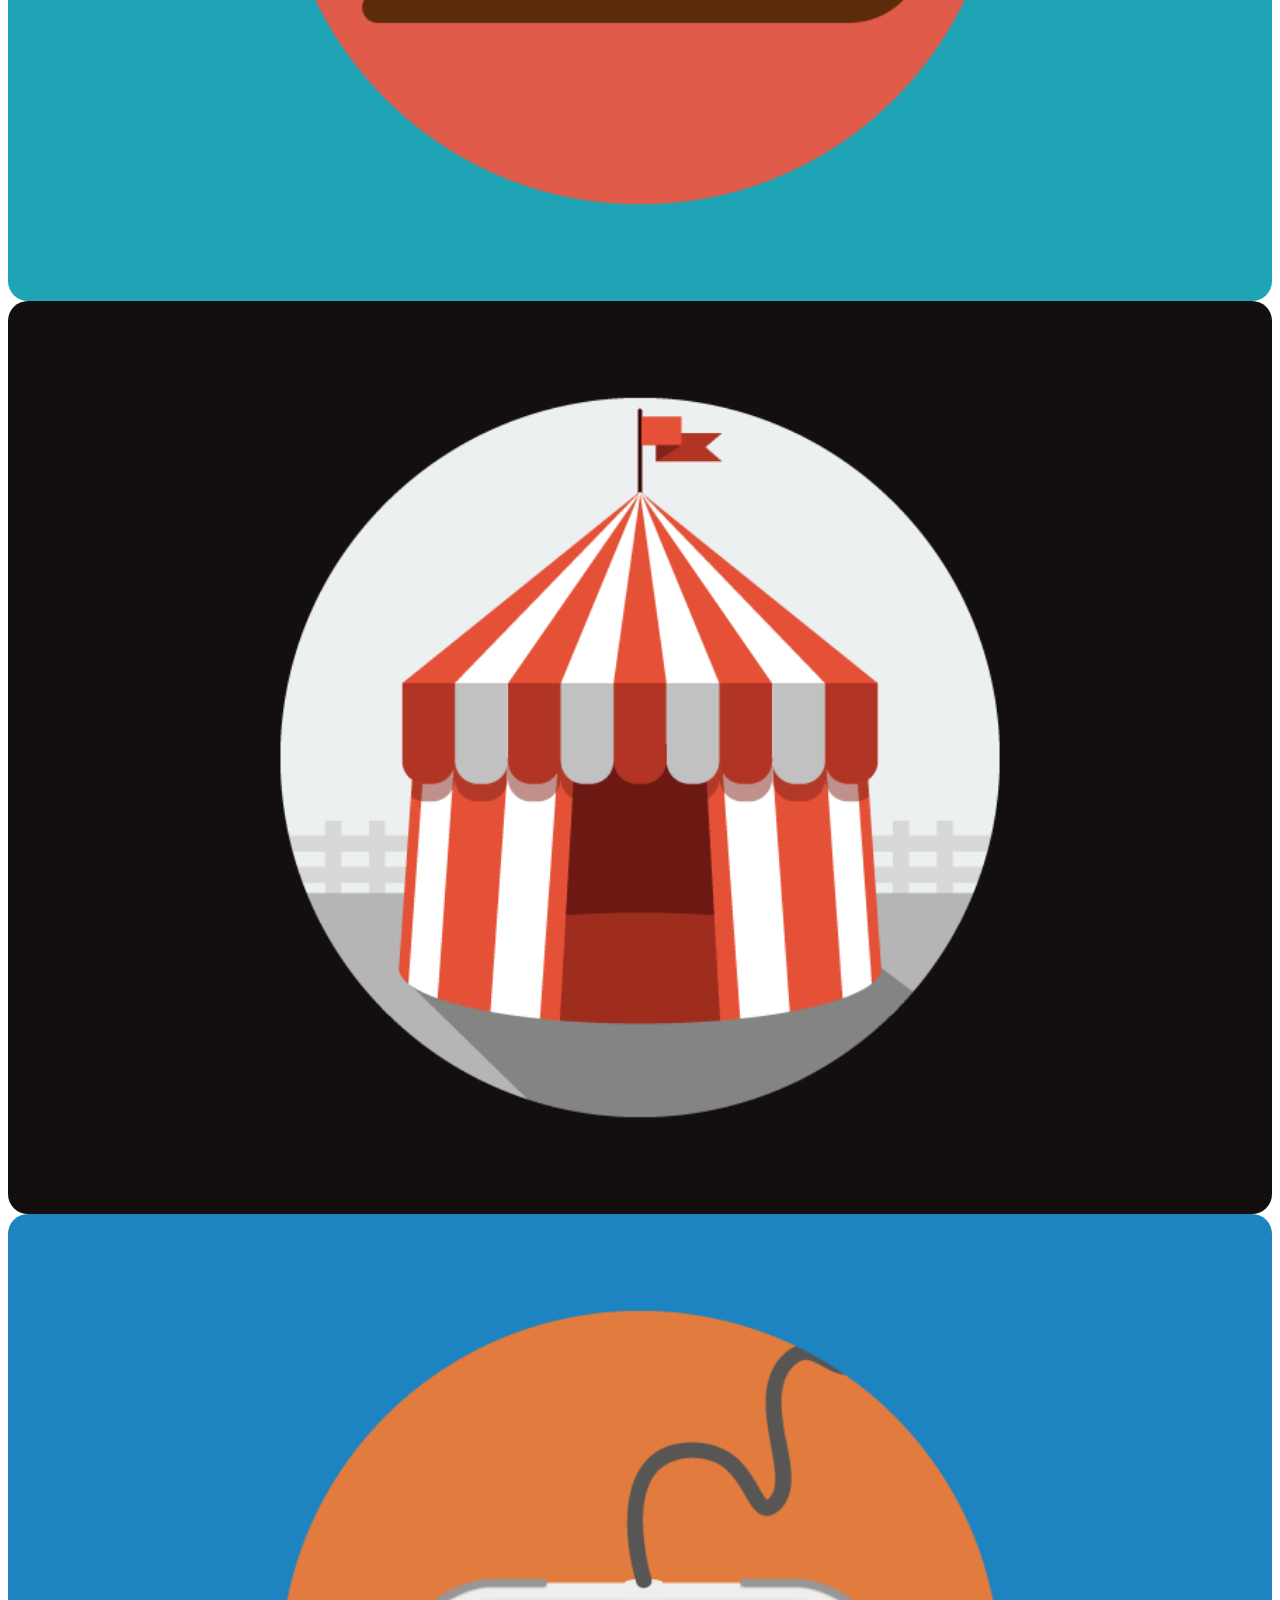
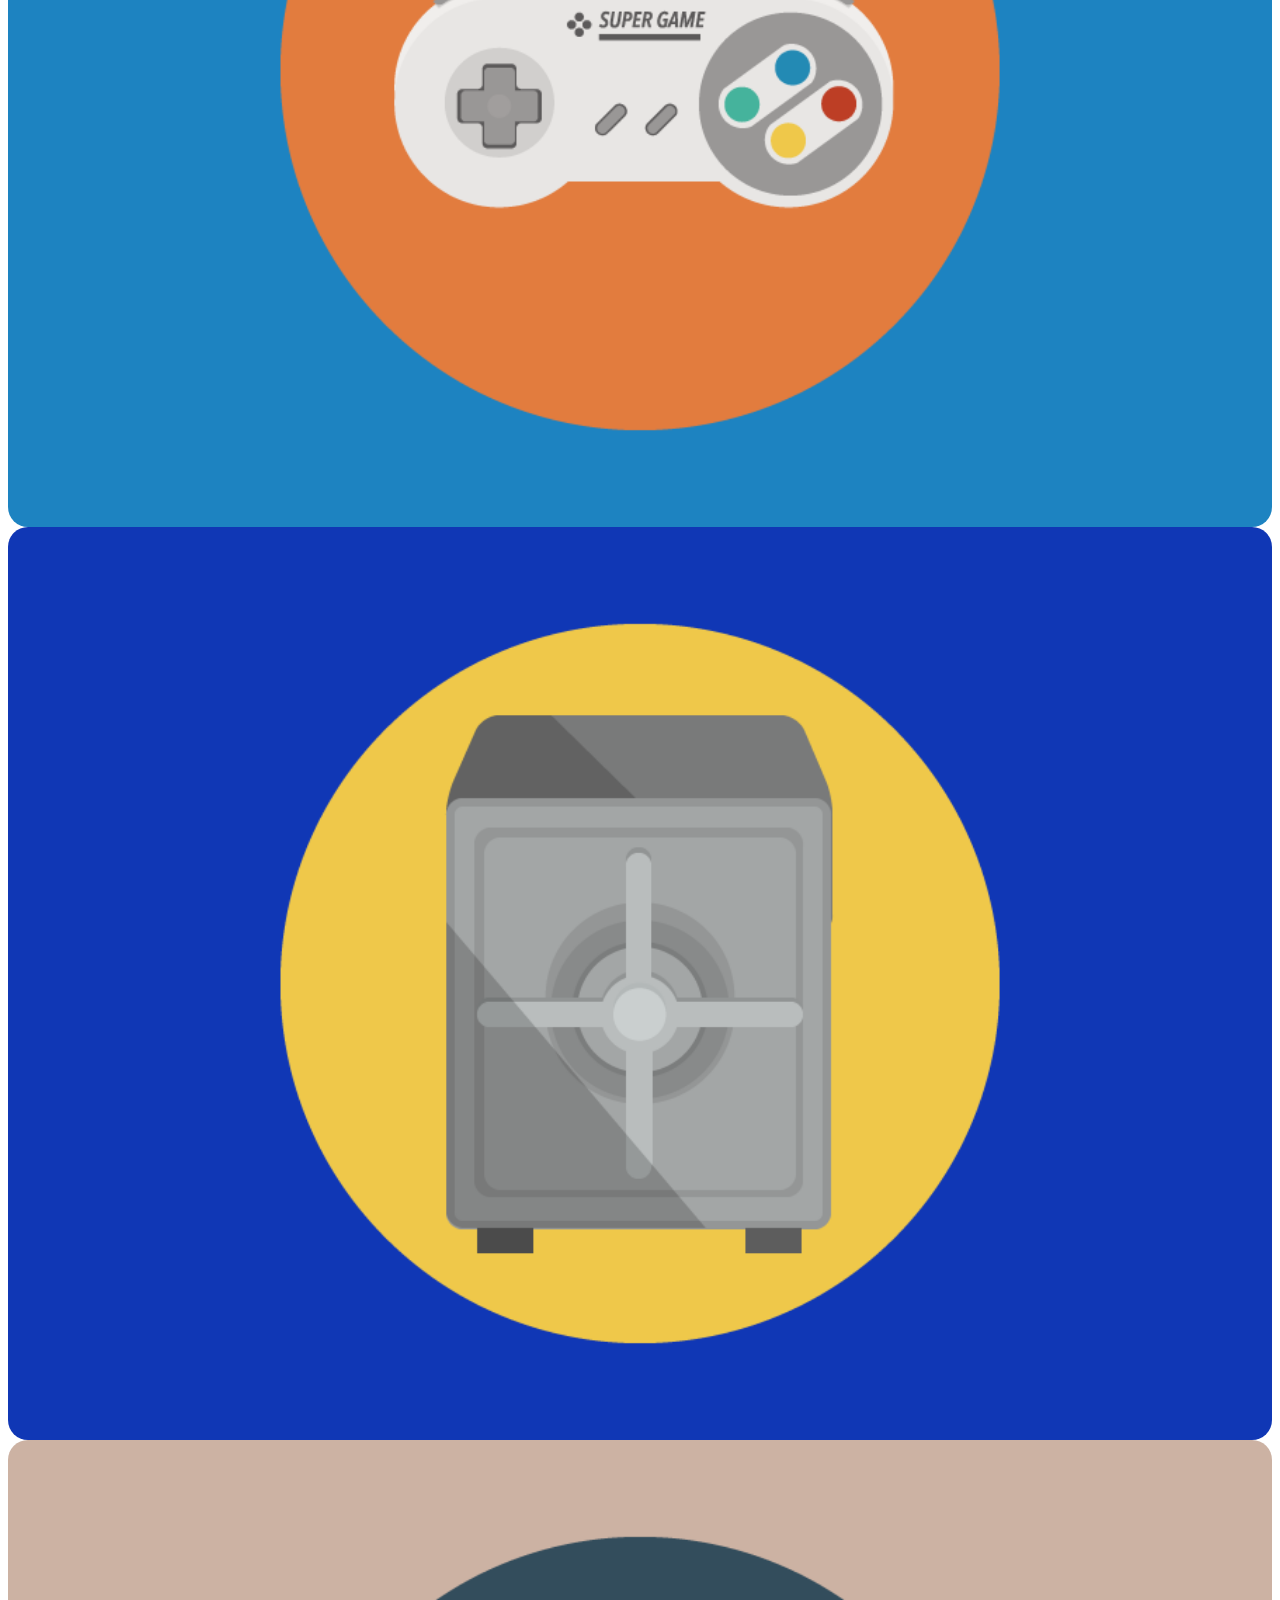
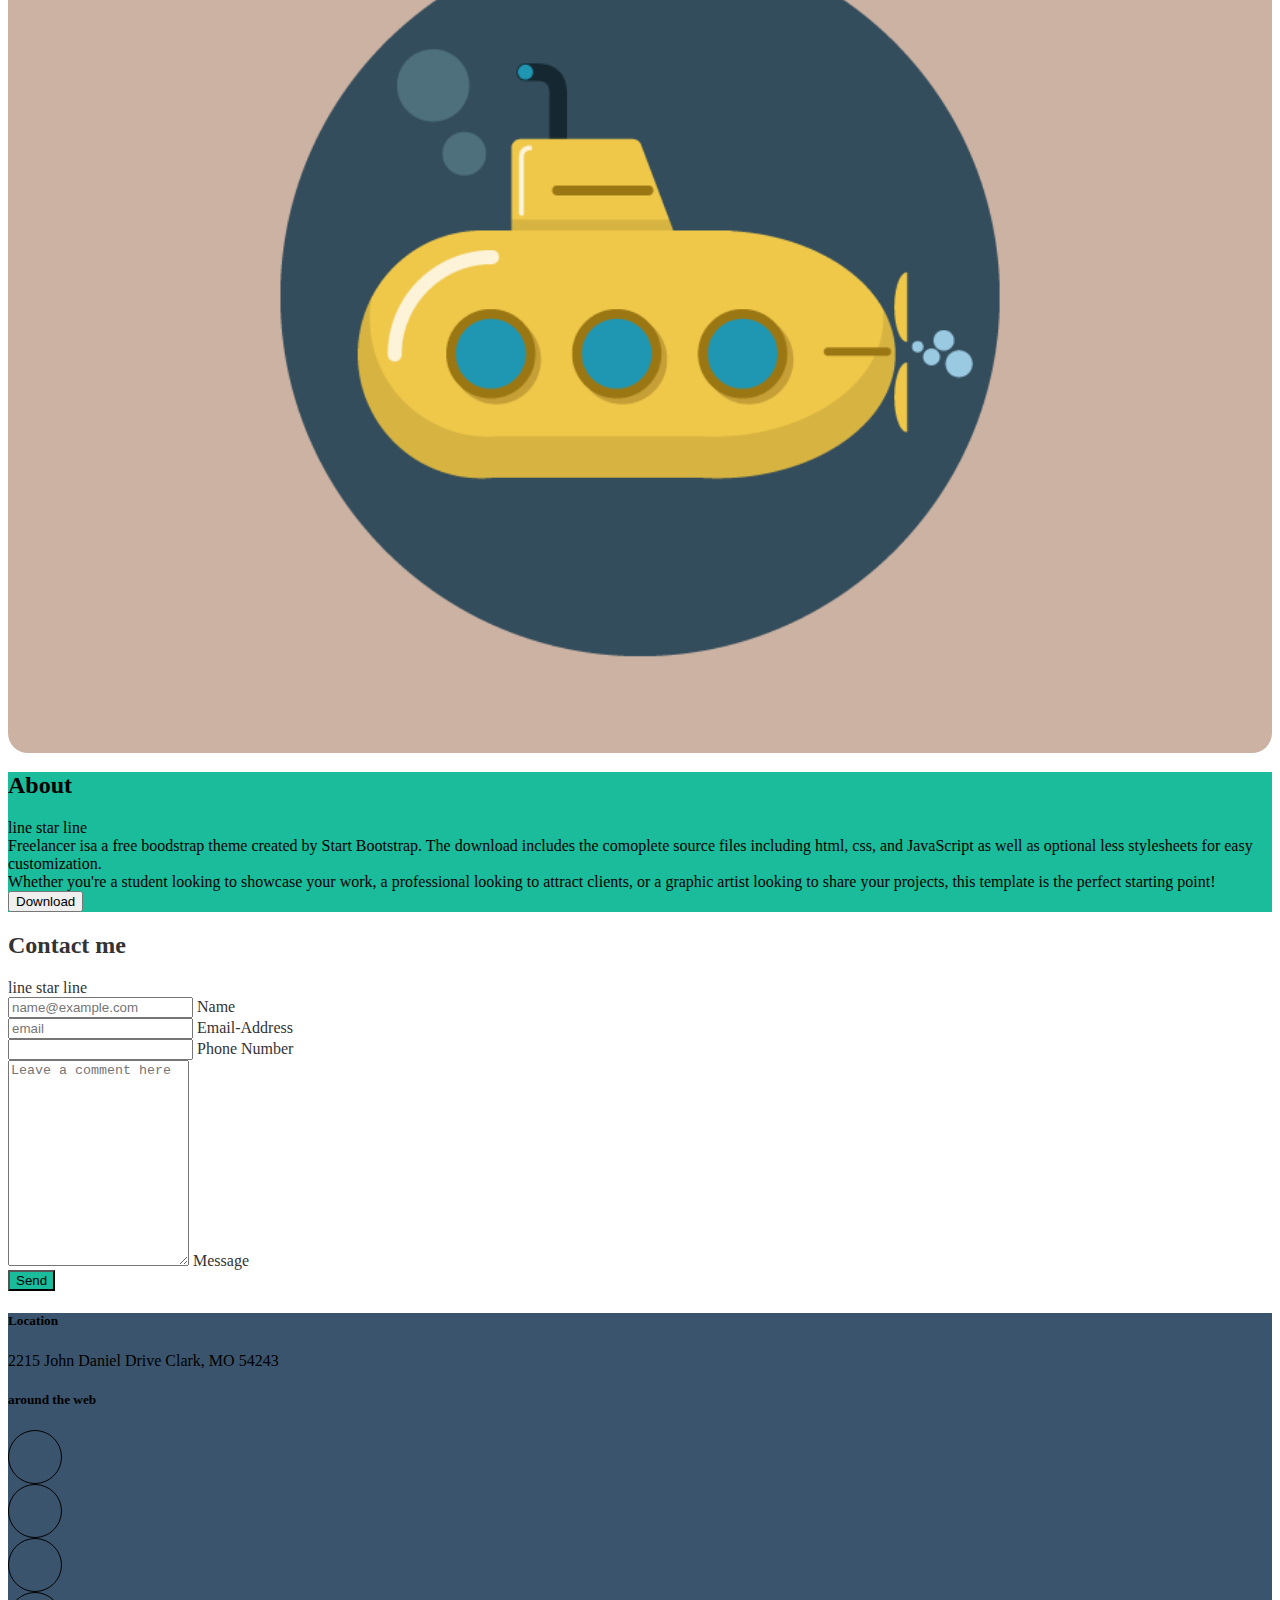
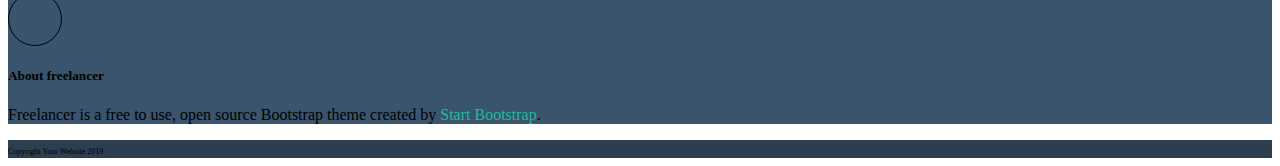
==== commit 61fe7afb: "feat: component social e layout e respon" ====
--- a/index.html
+++ b/index.html
@@ -162,25 +162,33 @@
     <footer>
         <!--Footer top-->
         <section id="social">
-            <div class="container py-4 text-center text-white">
+            <div class="container py-5 text-center text-white">
                 <div class="row row-cols-1 row-cols-lg-3">
-                    <div class="col">
-                    <h5 class="text-uppercase">Location</h5>
-                    <span>2215 John Daniel Drive Clark, MO 54243</span>
-                </div>
-                <div class="col">
-                    <h5 class="text-uppercase">around the web</h5>
-                    <div class="row justify-content-center">
-                        <div class="col-2">fb</div>
-                        <div class="col-2">google</div>
-                        <div class="col-2">twitter</div>
-                        <div class="col-2">linkedin</div>
-                    </div>
-                </div>
-                <div class="col">
-                    <h5 class="text-uppercase">about freelancer</h5>
-                    <p class="text-center">Freelancer is a free to use, open source Bootstrap theme created by <span class="ec-color-green">Start Bootstrap</span>.</p>
-                </div>
+                    <div class="col mb-5">
+                        <h5 class="text-uppercase">Location</h5>
+                        <span>2215 John Daniel Drive Clark, MO 54243</span>
+                    </div>
+                    <div class="col my-3">
+                        <h5 class="text-uppercase">around the web</h5>
+                        <div class="row justify-content-center">
+                            <div class="col-2">
+                                <div class="content ec-component-social"><i class="fa-brands fa-facebook-f"></i></div>
+                            </div>
+                            <div class="col-2">
+                                <div class="content ec-component-social"><i class="fa-brands fa-google-plus-g"></i></div>
+                            </div>
+                            <div class="col-2">
+                                <div class="content ec-component-social"><i class="fa-brands fa-twitter"></i></div>
+                            </div>
+                            <div class="col-2">
+                                <div class="content ec-component-social"><i class="fa-brands fa-linkedin-in"></i></div>
+                            </div>
+                        </div>
+                     </div>
+                    <div class="col mt-5">
+                        <h5 class="text-uppercase">About freelancer</h5>
+                        <p class="text-center">Freelancer is a free to use, open source Bootstrap theme created by <span class="ec-color-green">Start Bootstrap</span>.</p>
+                    </div>
                 </div>
             </div>
         </section>
--- a/css/style.css
+++ b/css/style.css
@@ -5,4 +5,5 @@
 @import '_partials/variables.css';
 @import '_partials/common.css';
 @import '_partials/components/component-icon.css';
-@import '_partials/components/component-image.css';+@import '_partials/components/component-image.css';
+@import '_partials/components/component-social.css';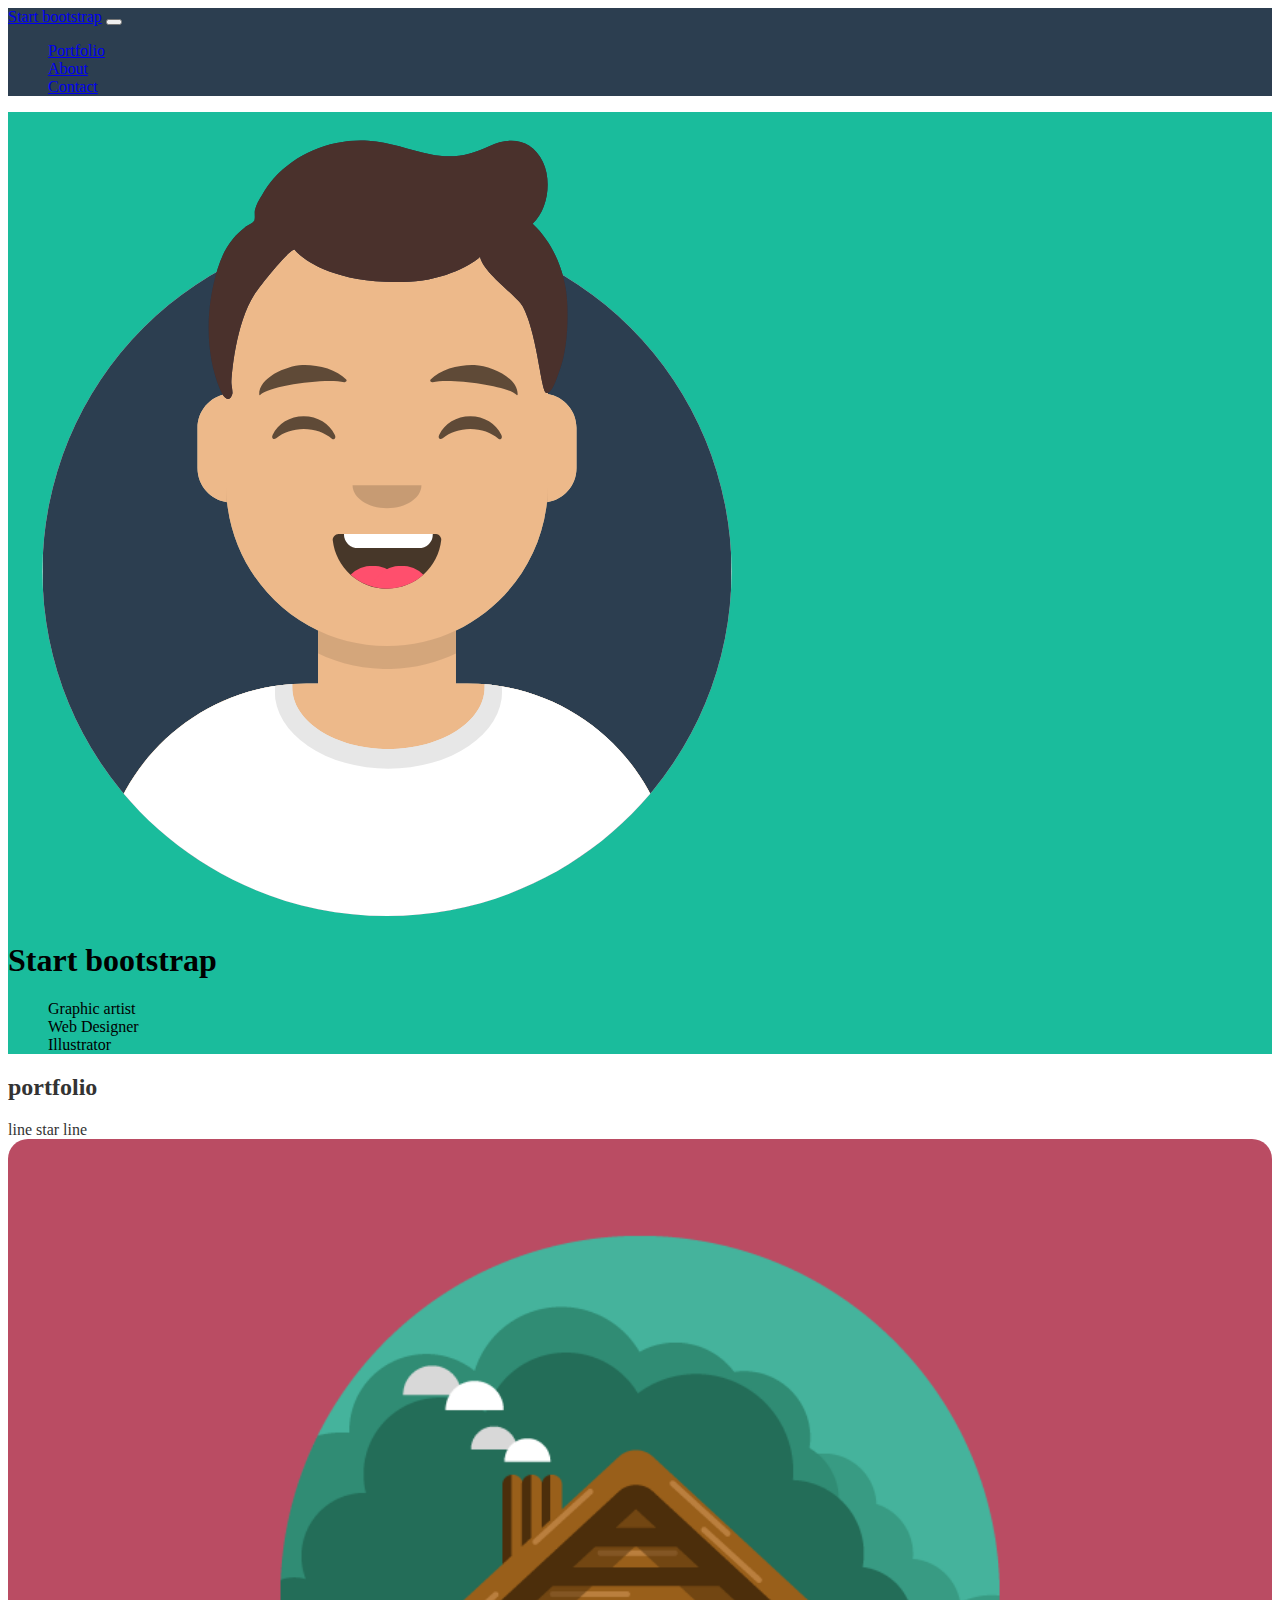
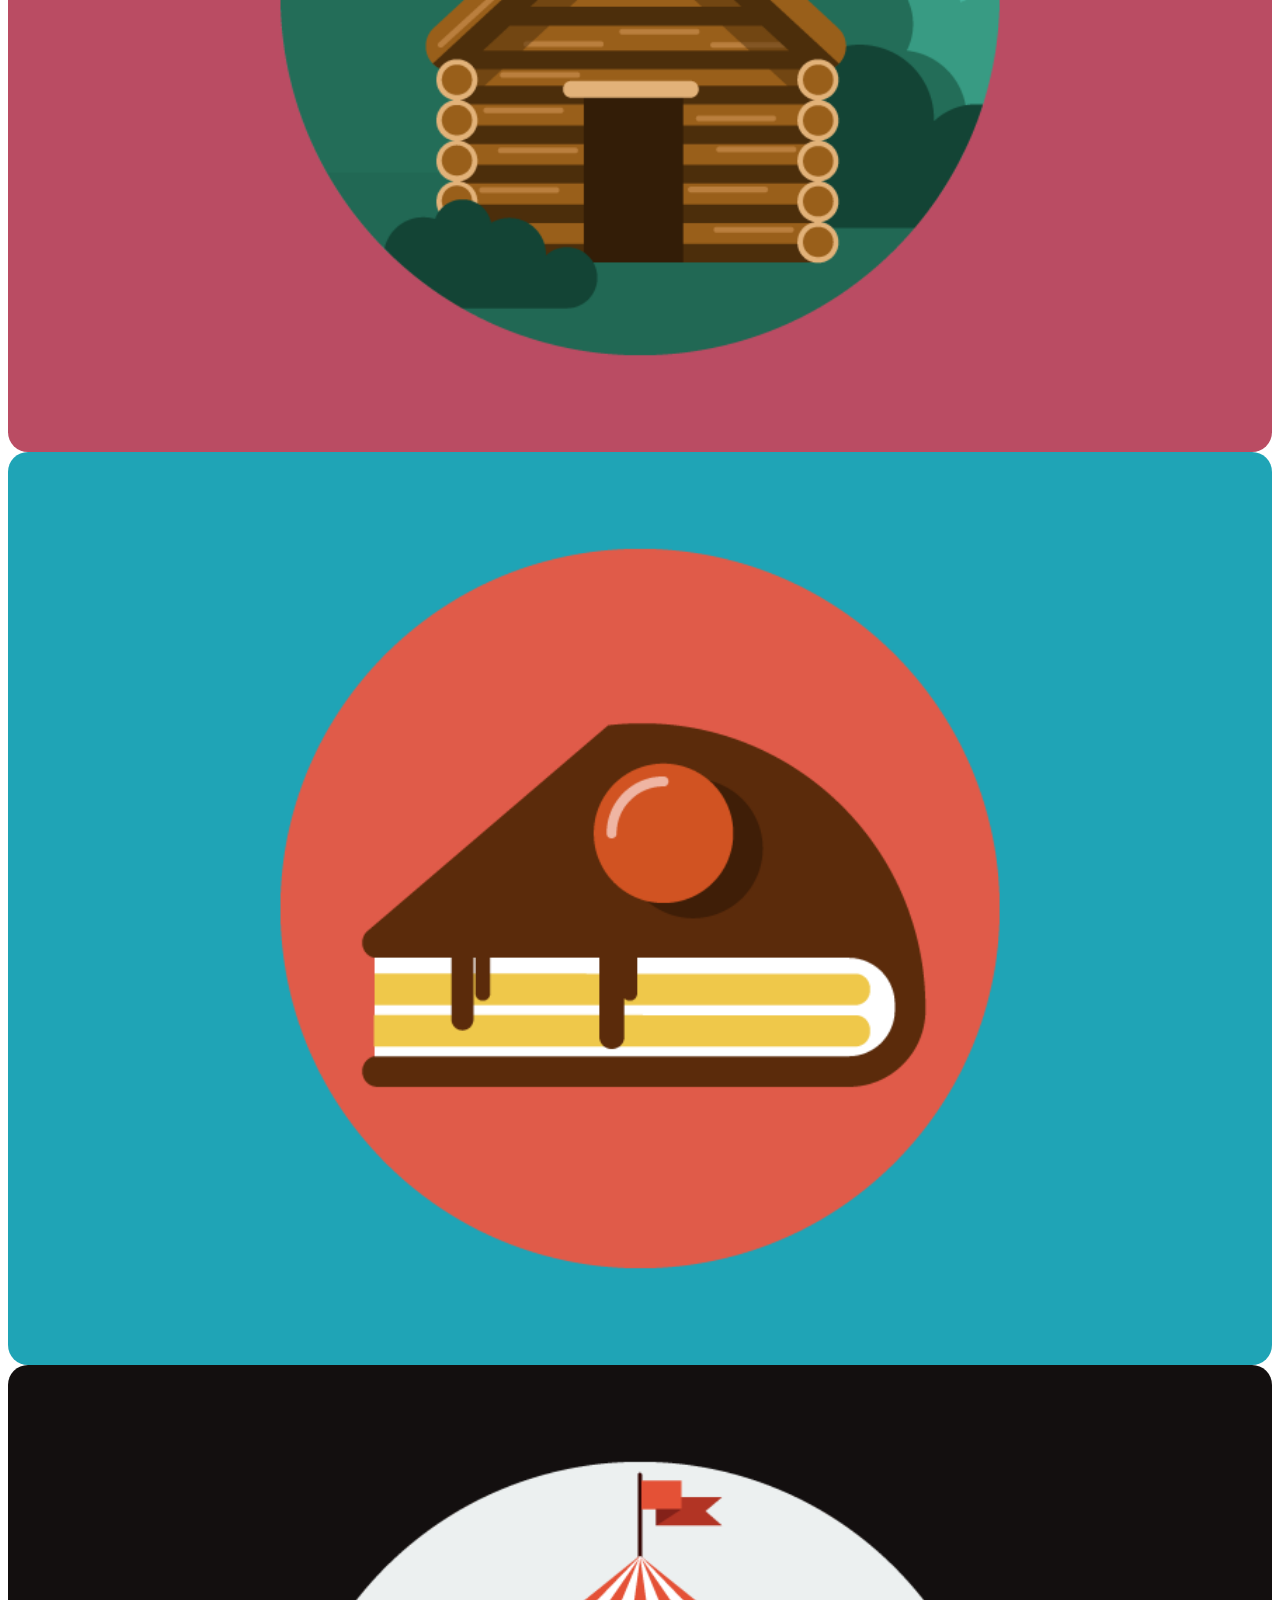
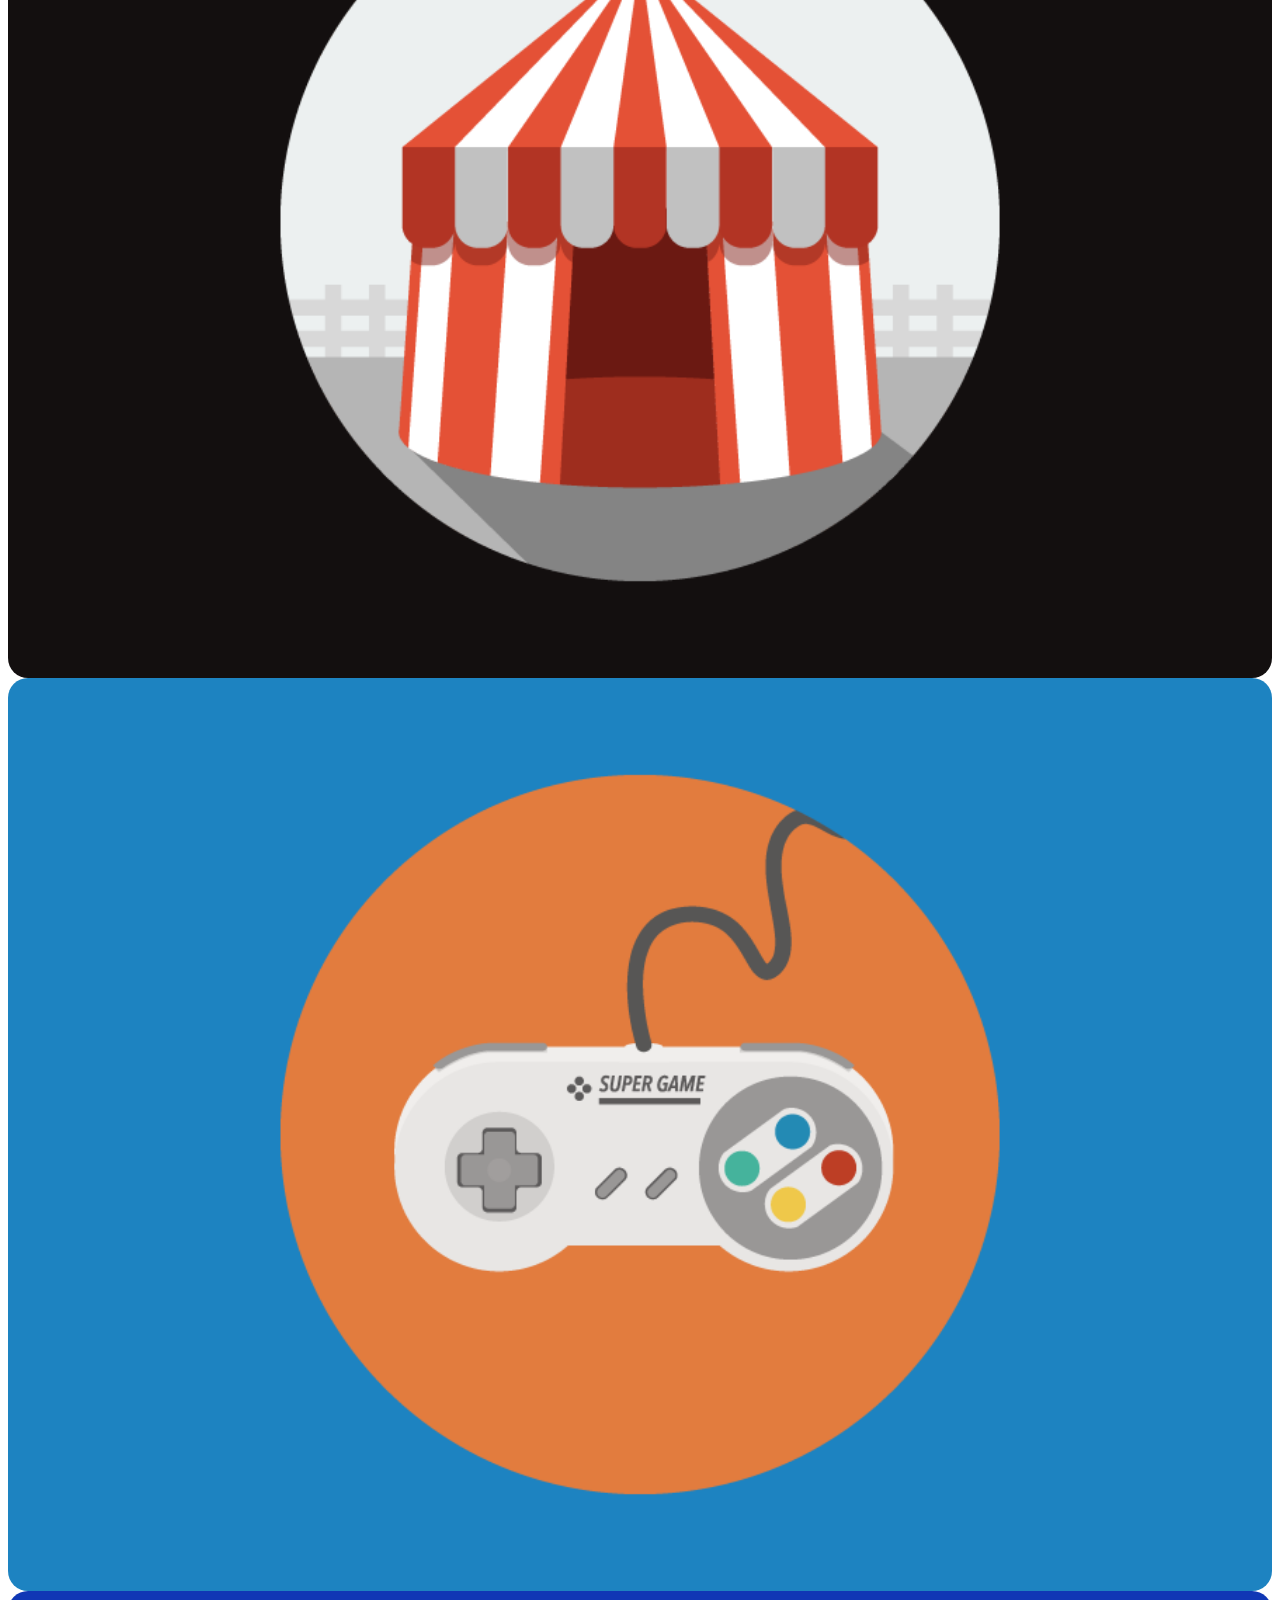
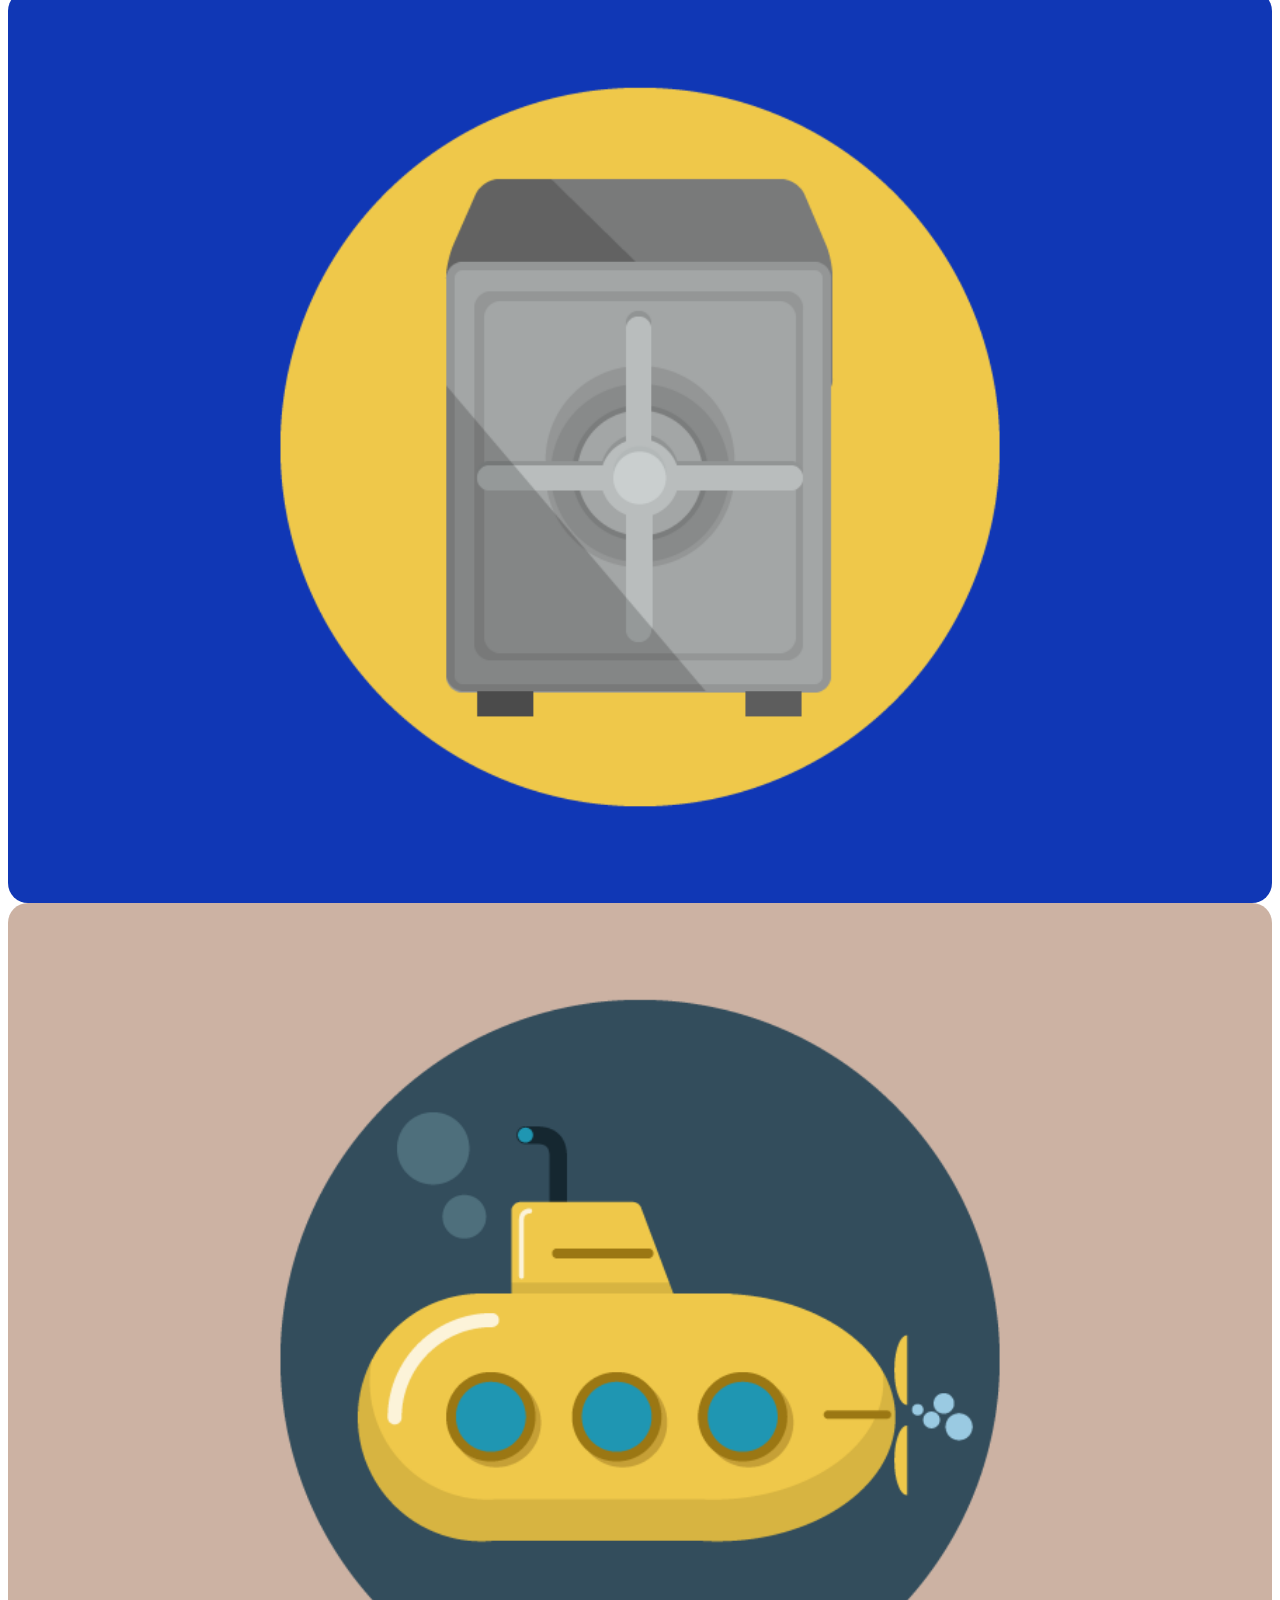
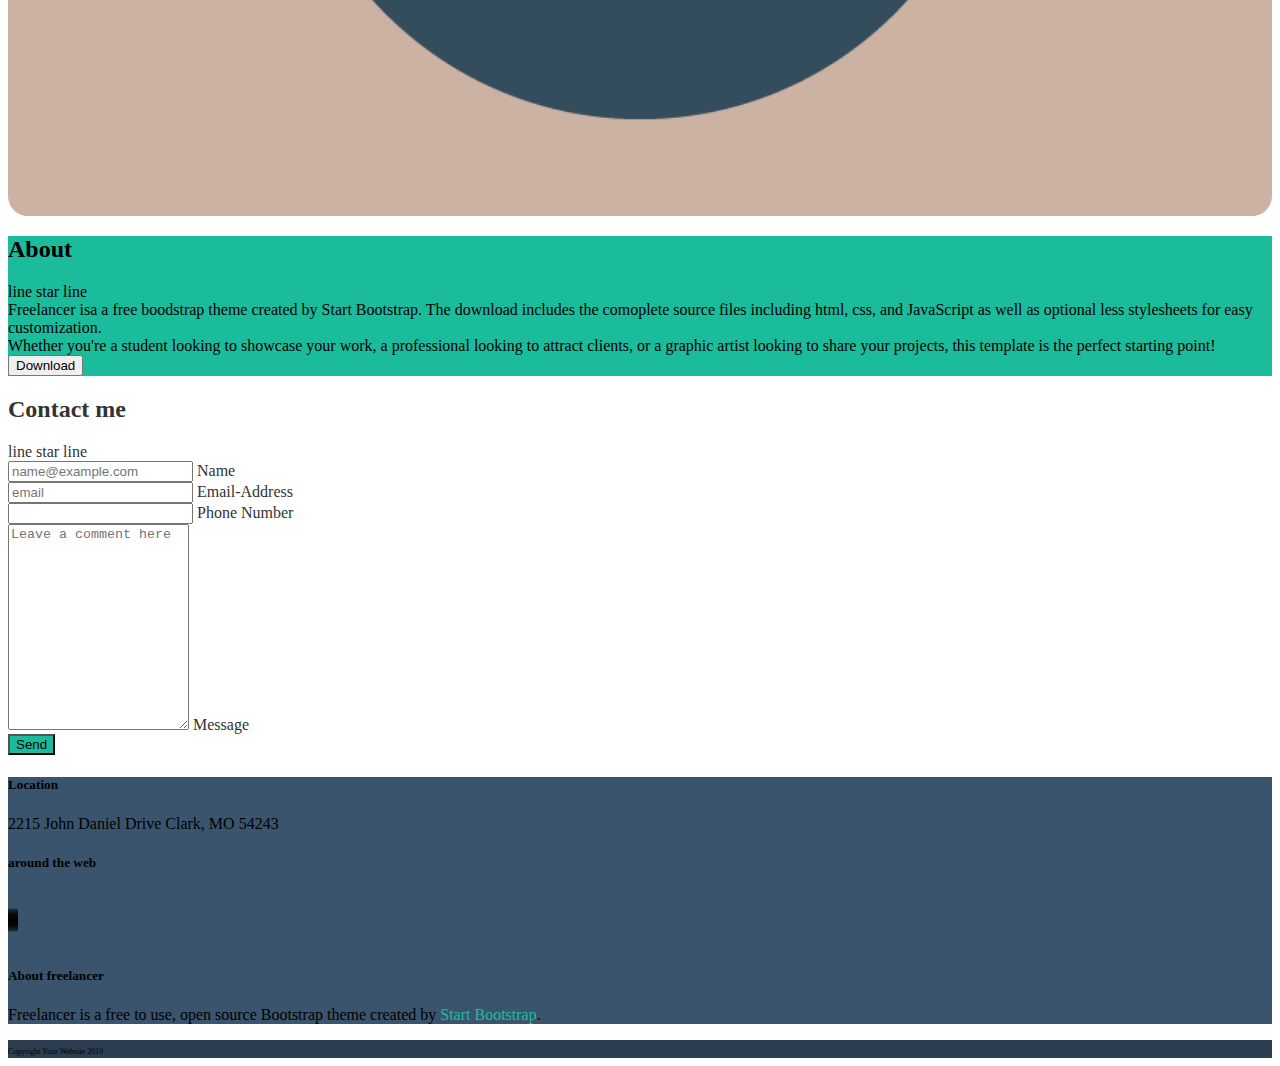
==== commit f406a464: "fit: correctino lesson" ====
--- a/index.html
+++ b/index.html
@@ -48,19 +48,20 @@
             <div class="container py-4 text-white">
                 <div class="row justify-content-center text-center">
                     <div class="col-8 col-lg-5 col-xxl-4">
-                        <div class="content">
+                        <div class="ec-content-image">
                             <img src="img/avatar.svg" alt="avatar" class="img-fluid">
                         </div>
-                        <h1 class="text-center text-uppercase fw-bolder">Start bootstrap</h1>
-                    <div class="ec-component-icon">
-                        <i class="fa-solid fa-star"></i>
-                    </div>
-                </div>
-                <ul class="d-flex px-0 justify-content-center text-uppercase">
-                    <li class="col">Graphic artist</li>
-                    <li class="col">Web Designer</li>
-                    <li class="col">Illustrator</li>
-                </ul>
+                        <h1 class="text-center text-uppercase display-4 fw-bolder">Start bootstrap</h1>
+                        <div class="ec-component-icon">
+                            <i class="fa-solid fa-star"></i>
+                        </div>
+                    </div>
+                    <ul class="d-flex px-0 justify-content-center text-uppercase">
+                        <li class="col-3 col-xl-2">Graphic artist</li>
+                        <li class="col-3 col-xl-2">Web Designer</li>
+                        <li class="col-3 col-xl-2">Illustrator</li>
+                    </ul>
+                </div>
             </div>
         </section>
         <!--/ Header bottom-->
@@ -112,7 +113,7 @@
         <!--Section 2-->
         <section id="about">
             <div class="container pt-5 pb-4 text-white">
-                <h2 class="text-uppercase text-center fw-bolder">About</h2>
+                <h2 class="diplay-3 text-uppercase text-center fw-bolder">About</h2>
                 <div class="text-center">line star line</div>
                 <div class="row justify-content-center">
                     <div class="col-8 col-lg-3 col-xl-4">Freelancer isa a free boodstrap theme created by Start Bootstrap. The download includes the comoplete source files including <span class="text-uppercase">html, css</span>, and JavaScript as well as optional <span class="text-uppercase">less</span> stylesheets for easy customization.</div>
@@ -126,26 +127,26 @@
         <!--/ Section 2-->
         <!--Section 3-->
         <section id="contact">
-            <div class="container m-5">
+            <div class="container my-5">
+                <h2 class="text-uppercase text-center fw-bolder">Contact me</h2>
                 <div class="row justify-content-center">
                     <div class="col-12 col-xl-8">
-                        <h2 class="text-uppercase text-center fw-bolder">Contact me</h2>
                         <div class="text-center">line star line</div>
                         <div class="form-floating mb-3">
                             <input type="text" class="form-control border-0 border-bottom rounded-0" id="name" placeholder="name@example.com">
-                            <label for="name">Name</label>
+                            <label for="form-name">Name</label>
                         </div>
                         <div class="form-floating mb-3">
                             <input type="email" class="form-control border-0 border-bottom rounded-0" id="email" placeholder="email">
-                            <label for="email">Email-Address</label>
+                            <label for="form-email">Email-Address</label>
                         </div>
                         <div class="form-floating mb-3">
                             <input type="password" class="form-control border-0 border-bottom rounded-0" id="phone-number" placeholder="">
-                            <label for="phone-number">Phone Number</label>
-                        </div>
-                        <div class="form-floating mb-3">
-                            <textarea class="form-control border-0 border-bottom rounded-0" placeholder="Leave a comment here" id="comments" style="height: 200px"></textarea>
-                            <label for="comments">Message</label>
+                            <label for="form-phone-number">Phone Number</label>
+                        </div>
+                        <div class="form-floating mb-3">
+                            <textarea class="form-control border-0 border-bottom rounded-0 border-secondary-subtle" placeholder="Leave a comment here" id="comments" style="height: 200px"></textarea>
+                            <label for="form-message">Message</label>
                         </div>
                         <div class="col-12">
                             <button type="submit" class="btn btn-primary border-0">Send</button>
@@ -171,20 +172,25 @@
                     <div class="col my-3">
                         <h5 class="text-uppercase">around the web</h5>
                         <div class="row justify-content-center">
-                            <div class="col-2">
-                                <div class="content ec-component-social"><i class="fa-brands fa-facebook-f"></i></div>
+                            <div class="col-8">
+                                <a ref='#' class="content ec-component-social">
+                                    <i class="fa-brands fa-facebook-f"></i>
+                                </a> 
+                                <a ref='#' class="content ec-component-social">
+                                    <i class="fa-brands fa-facebook-f"></i>
+                                </a>
+                                <a ref='#' class="content ec-component-social">
+                                    <i class="fa-brands fa-facebook-f"></i>
+                                </a>
+                                <a ref='#' class="content ec-component-social">
+                                    <i class="fa-brands fa-facebook-f"></i>
+                                </a>
+                                <a ref='#' class="content ec-component-social">
+                                    <i class="fa-brands fa-facebook-f"></i>
+                                </a>
                             </div>
-                            <div class="col-2">
-                                <div class="content ec-component-social"><i class="fa-brands fa-google-plus-g"></i></div>
-                            </div>
-                            <div class="col-2">
-                                <div class="content ec-component-social"><i class="fa-brands fa-twitter"></i></div>
-                            </div>
-                            <div class="col-2">
-                                <div class="content ec-component-social"><i class="fa-brands fa-linkedin-in"></i></div>
-                            </div>
-                        </div>
-                     </div>
+                         </div>
+                    </div>
                     <div class="col mt-5">
                         <h5 class="text-uppercase">About freelancer</h5>
                         <p class="text-center">Freelancer is a free to use, open source Bootstrap theme created by <span class="ec-color-green">Start Bootstrap</span>.</p>
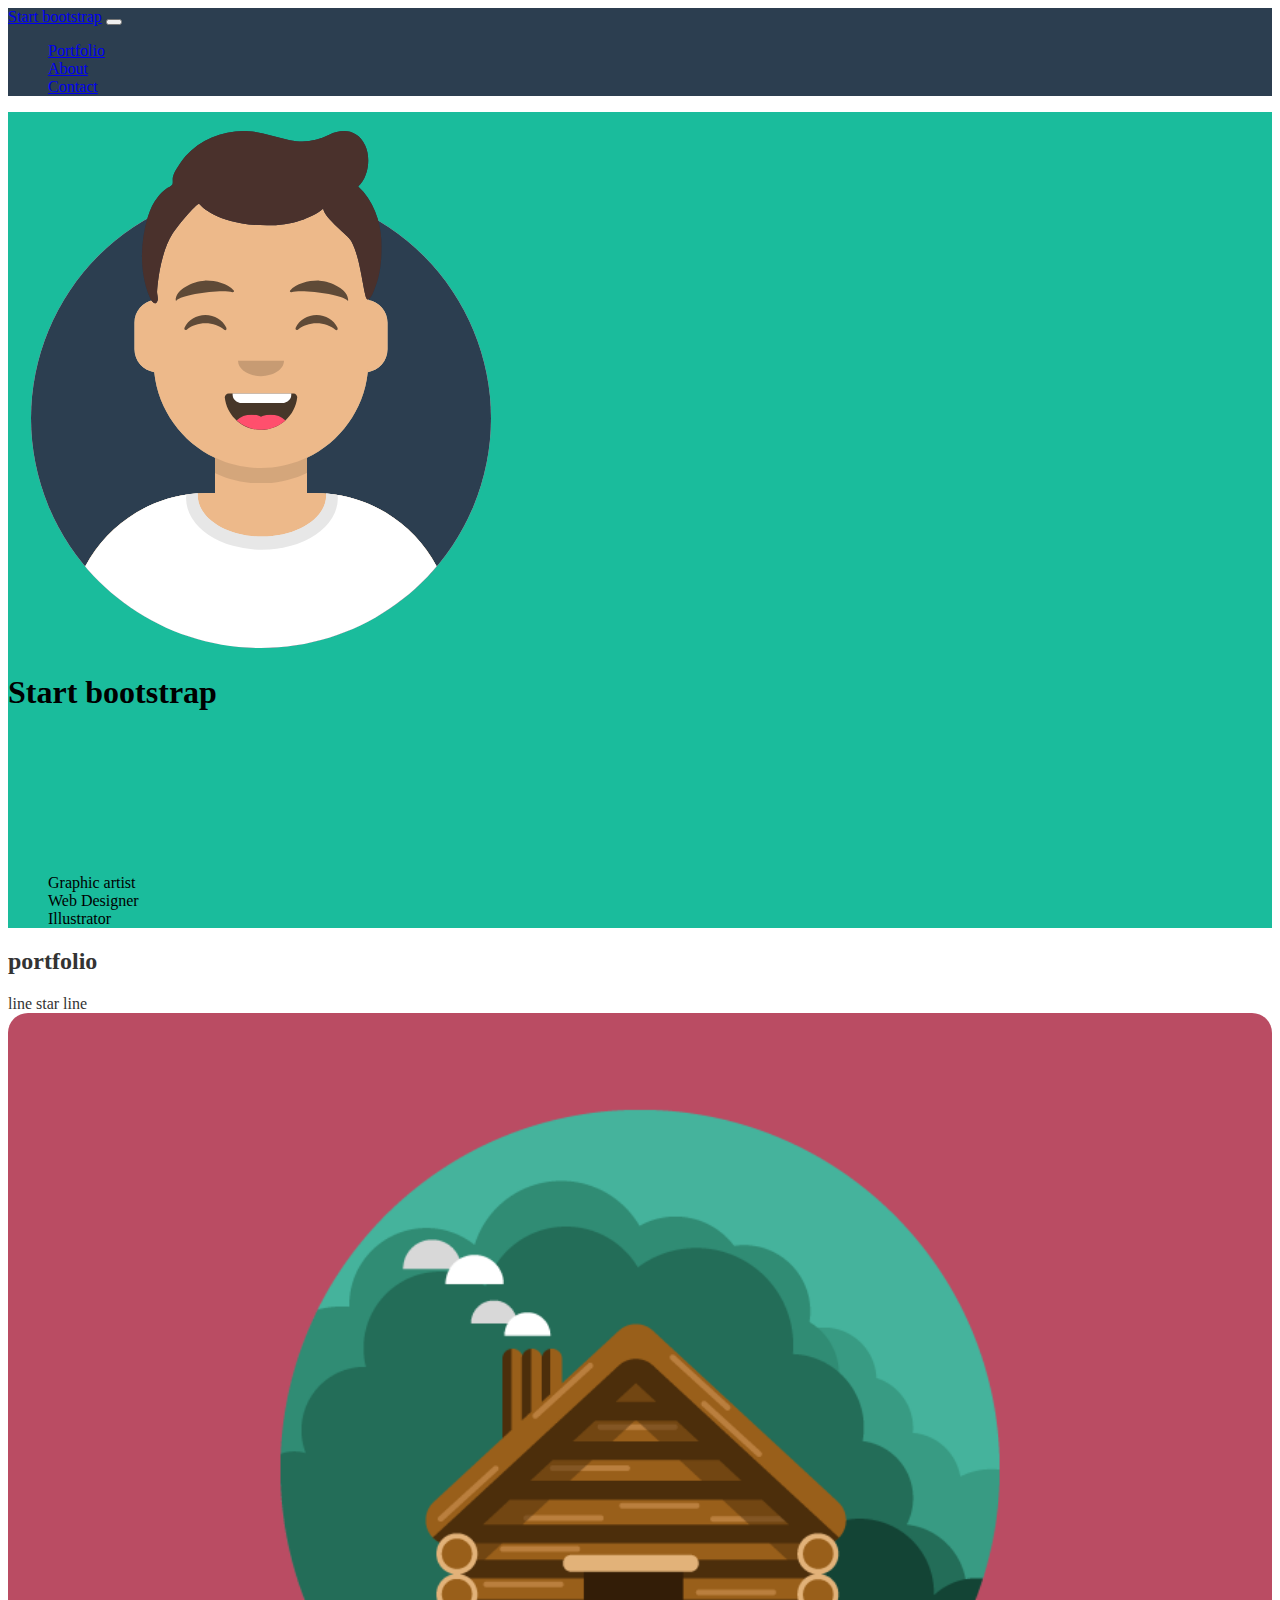
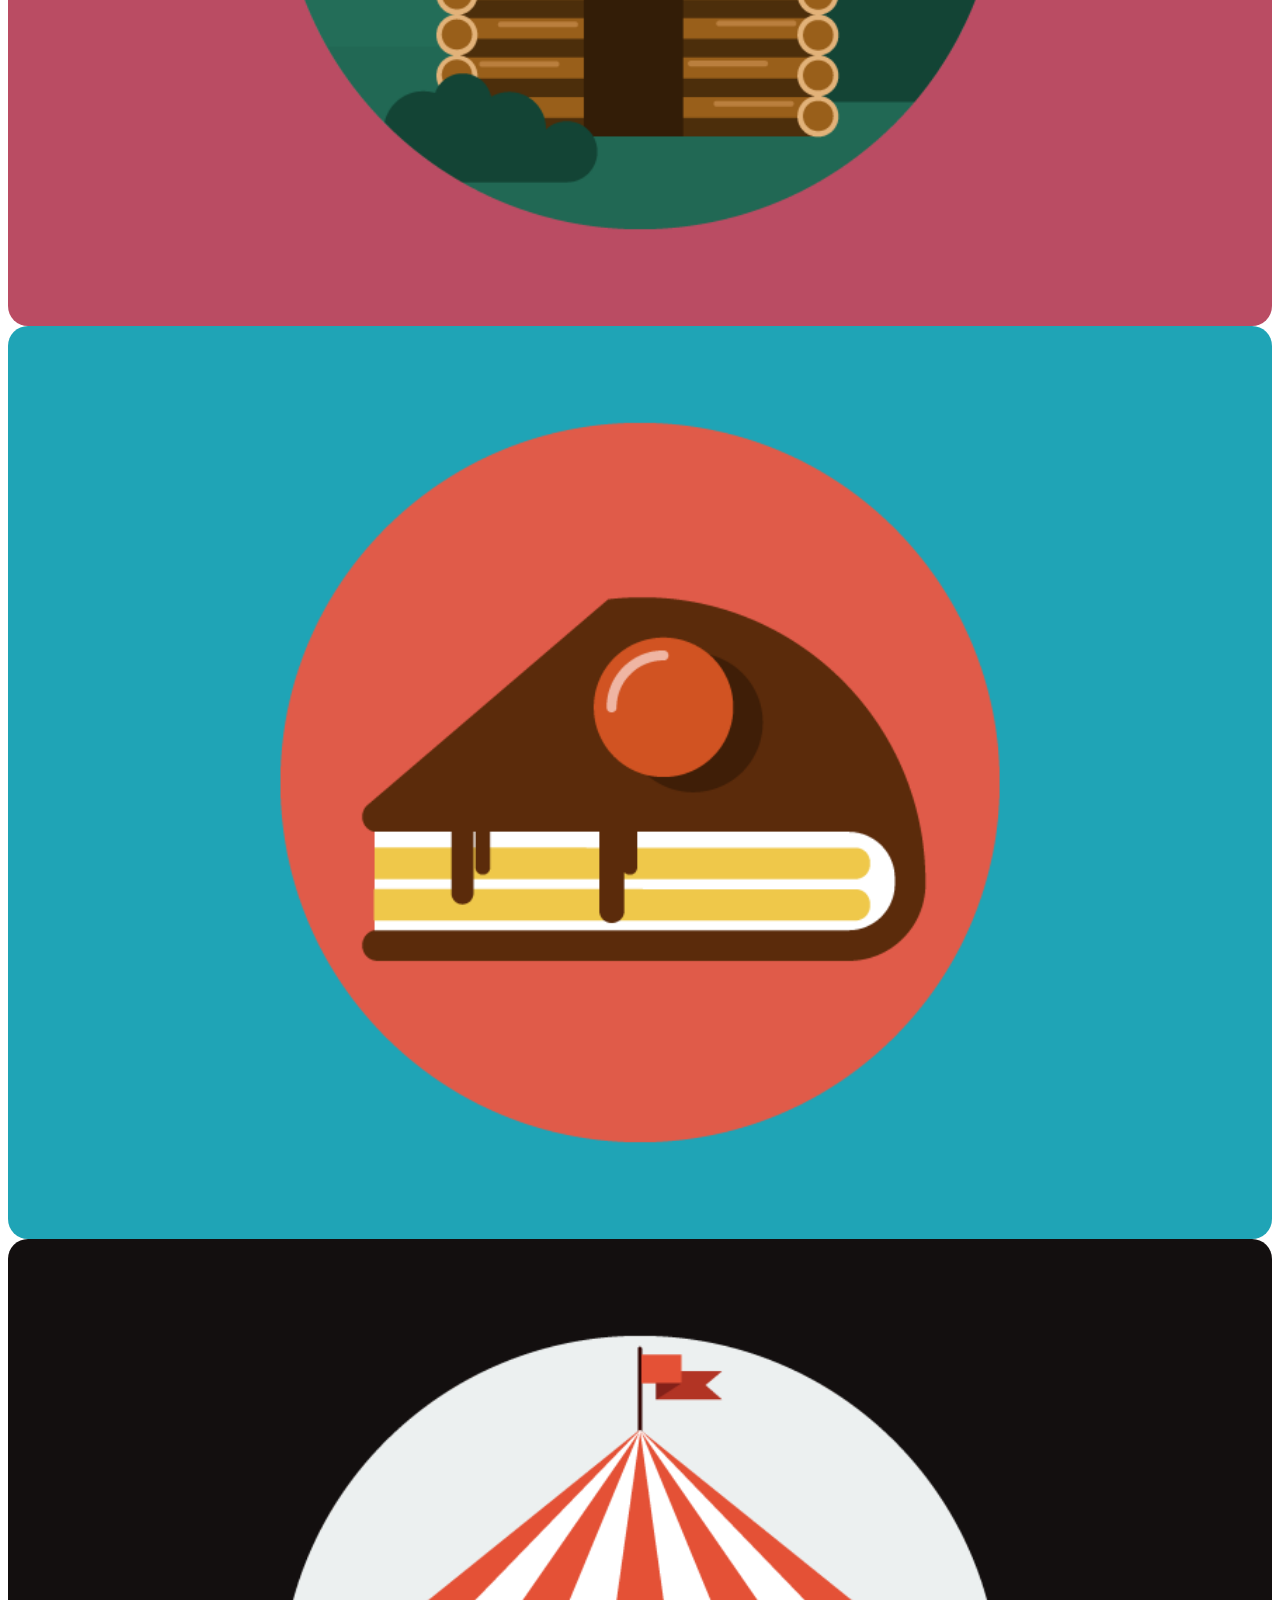
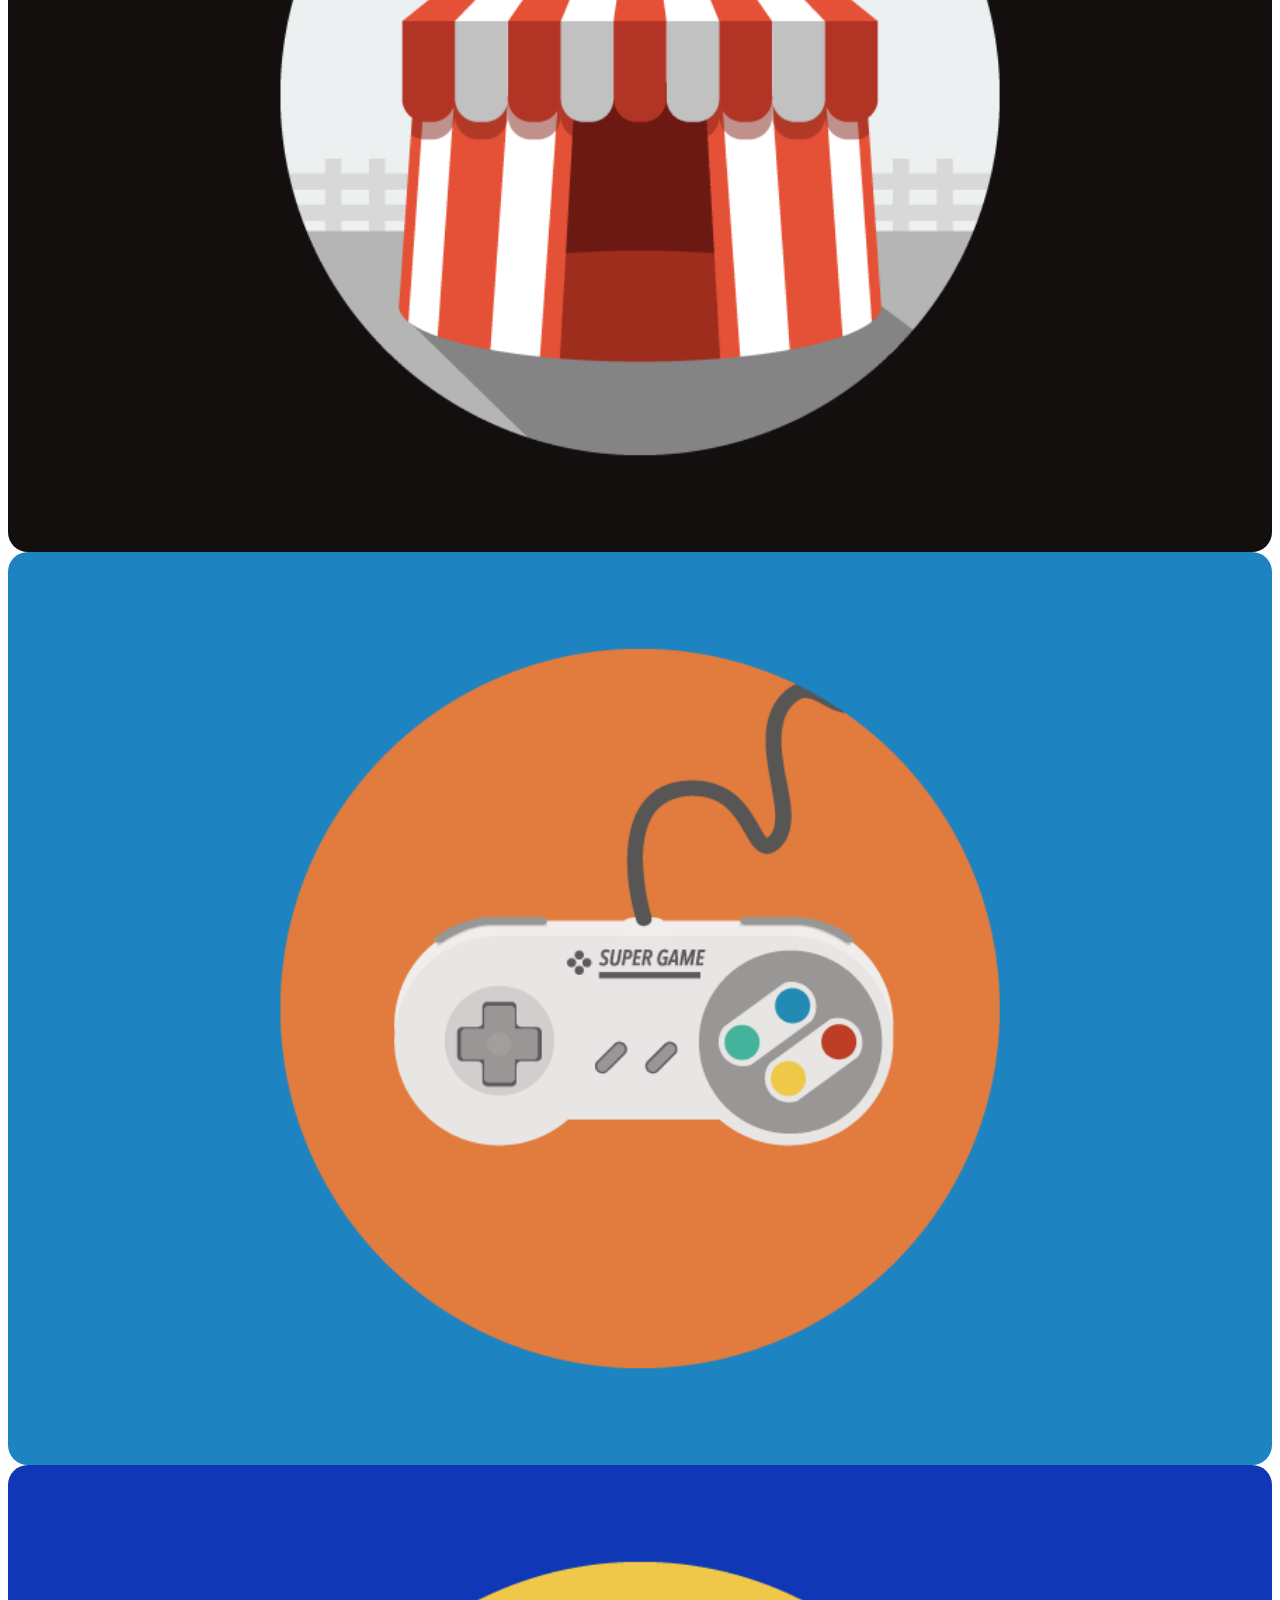
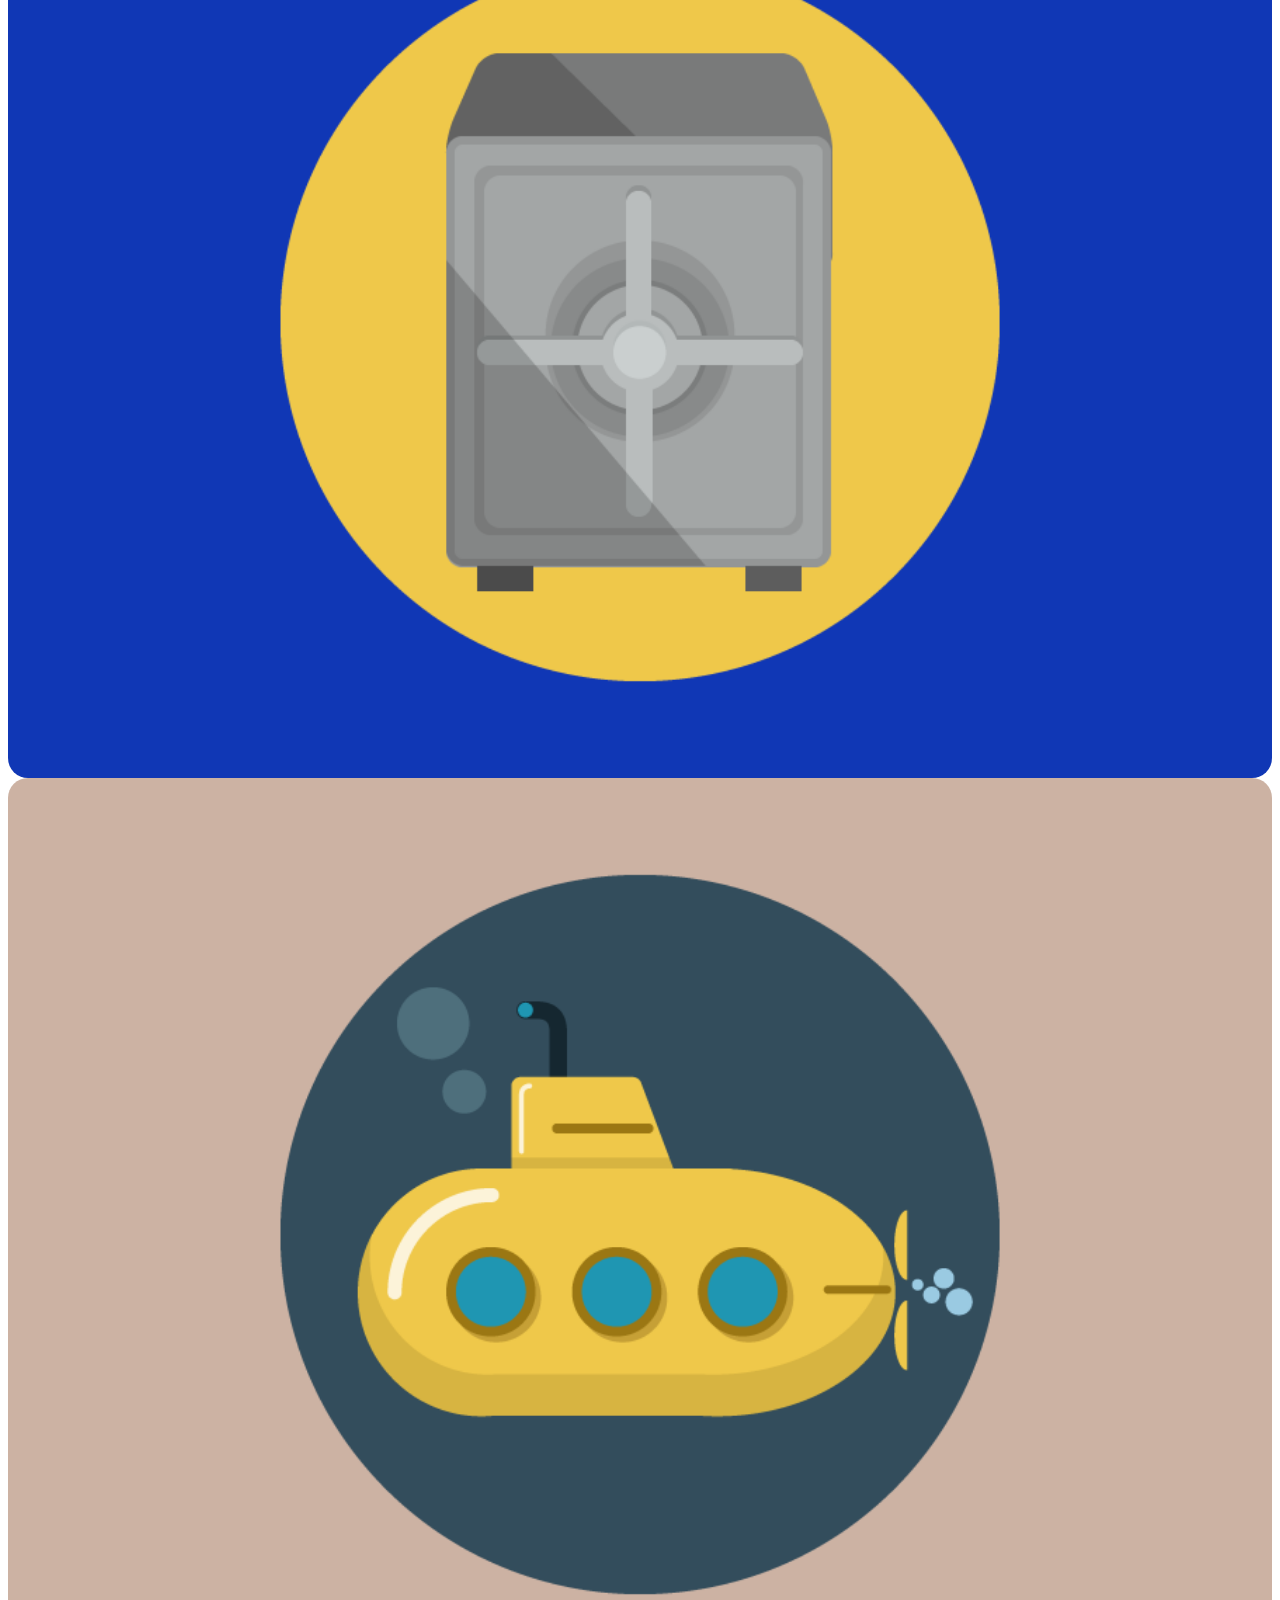
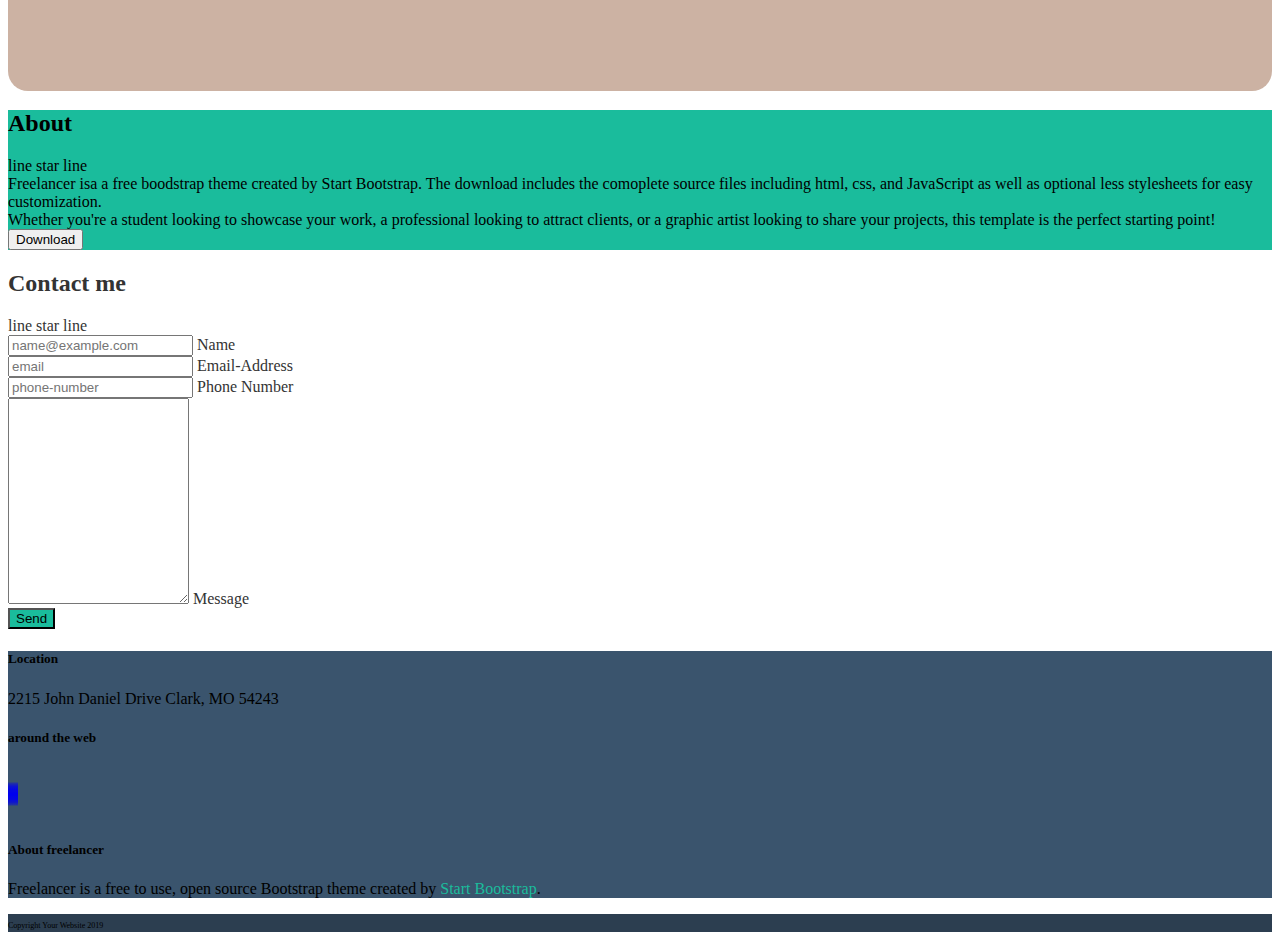
==== commit 0252a755: "feat: image in jumbotron" ====
--- a/index.html
+++ b/index.html
@@ -47,7 +47,7 @@
         <section id="jumbotron">
             <div class="container py-4 text-white">
                 <div class="row justify-content-center text-center">
-                    <div class="col-8 col-lg-5 col-xxl-4">
+                    <div class="col-10">
                         <div class="ec-content-image">
                             <img src="img/avatar.svg" alt="avatar" class="img-fluid">
                         </div>
@@ -133,20 +133,41 @@
                     <div class="col-12 col-xl-8">
                         <div class="text-center">line star line</div>
                         <div class="form-floating mb-3">
-                            <input type="text" class="form-control border-0 border-bottom rounded-0" id="name" placeholder="name@example.com">
-                            <label for="form-name">Name</label>
-                        </div>
-                        <div class="form-floating mb-3">
-                            <input type="email" class="form-control border-0 border-bottom rounded-0" id="email" placeholder="email">
-                            <label for="form-email">Email-Address</label>
-                        </div>
-                        <div class="form-floating mb-3">
-                            <input type="password" class="form-control border-0 border-bottom rounded-0" id="phone-number" placeholder="">
-                            <label for="form-phone-number">Phone Number</label>
-                        </div>
-                        <div class="form-floating mb-3">
-                            <textarea class="form-control border-0 border-bottom rounded-0 border-secondary-subtle" placeholder="Leave a comment here" id="comments" style="height: 200px"></textarea>
-                            <label for="form-message">Message</label>
+                            <input 
+                                type="text" 
+                                name="firstName"
+                                id="name" 
+                                class="form-control border-0 border-bottom rounded-0" 
+                                placeholder="name@example.com">
+                            <label for="name">Name</label>
+                        </div>
+                        <div class="form-floating mb-3">
+                            <input 
+                                type="email" 
+                                name="Email-Address"
+                                class="form-control border-0 border-bottom rounded-0" 
+                                id="email" 
+                                placeholder="email">
+                            <label for="email">Email-Address</label>
+                        </div>
+                        <div class="form-floating mb-3">
+                            <input 
+                                type="text" 
+                                name="number"
+                                class="form-control border-0 border-bottom rounded-0" 
+                                id="phone-number" 
+                                placeholder="phone-number">
+                            <label for="phone-number">Phone Number</label>
+                        </div>
+                        <div class="form-floating mb-3">
+                            <textarea 
+                                name="massage"
+                                class="form-control border-0 border-bottom rounded-0 border-secondary-subtle" 
+                                placeholder="Leave a comment here" 
+                                id="message" 
+                                style="height: 200px">
+                            </textarea>
+                            <label for="message">Message</label>
                         </div>
                         <div class="col-12">
                             <button type="submit" class="btn btn-primary border-0">Send</button>
@@ -173,19 +194,19 @@
                         <h5 class="text-uppercase">around the web</h5>
                         <div class="row justify-content-center">
                             <div class="col-8">
-                                <a ref='#' class="content ec-component-social">
+                                <a href='#' class="content ec-component-social">
                                     <i class="fa-brands fa-facebook-f"></i>
                                 </a> 
-                                <a ref='#' class="content ec-component-social">
-                                    <i class="fa-brands fa-facebook-f"></i>
-                                </a>
-                                <a ref='#' class="content ec-component-social">
-                                    <i class="fa-brands fa-facebook-f"></i>
-                                </a>
-                                <a ref='#' class="content ec-component-social">
-                                    <i class="fa-brands fa-facebook-f"></i>
-                                </a>
-                                <a ref='#' class="content ec-component-social">
+                                <a href='#' class="content ec-component-social">
+                                    <i class="fa-brands fa-facebook-f"></i>
+                                </a>
+                                <a href='#' class="content ec-component-social">
+                                    <i class="fa-brands fa-facebook-f"></i>
+                                </a>
+                                <a href='#' class="content ec-component-social">
+                                    <i class="fa-brands fa-facebook-f"></i>
+                                </a>
+                                <a href='#' class="content ec-component-social">
                                     <i class="fa-brands fa-facebook-f"></i>
                                 </a>
                             </div>
--- a/css/style.css
+++ b/css/style.css
@@ -1,6 +1,6 @@
-/**************
-IMPORT---------
-***************/
+/********************
+IMPORT
+*********************/
 
 @import '_partials/variables.css';
 @import '_partials/common.css';
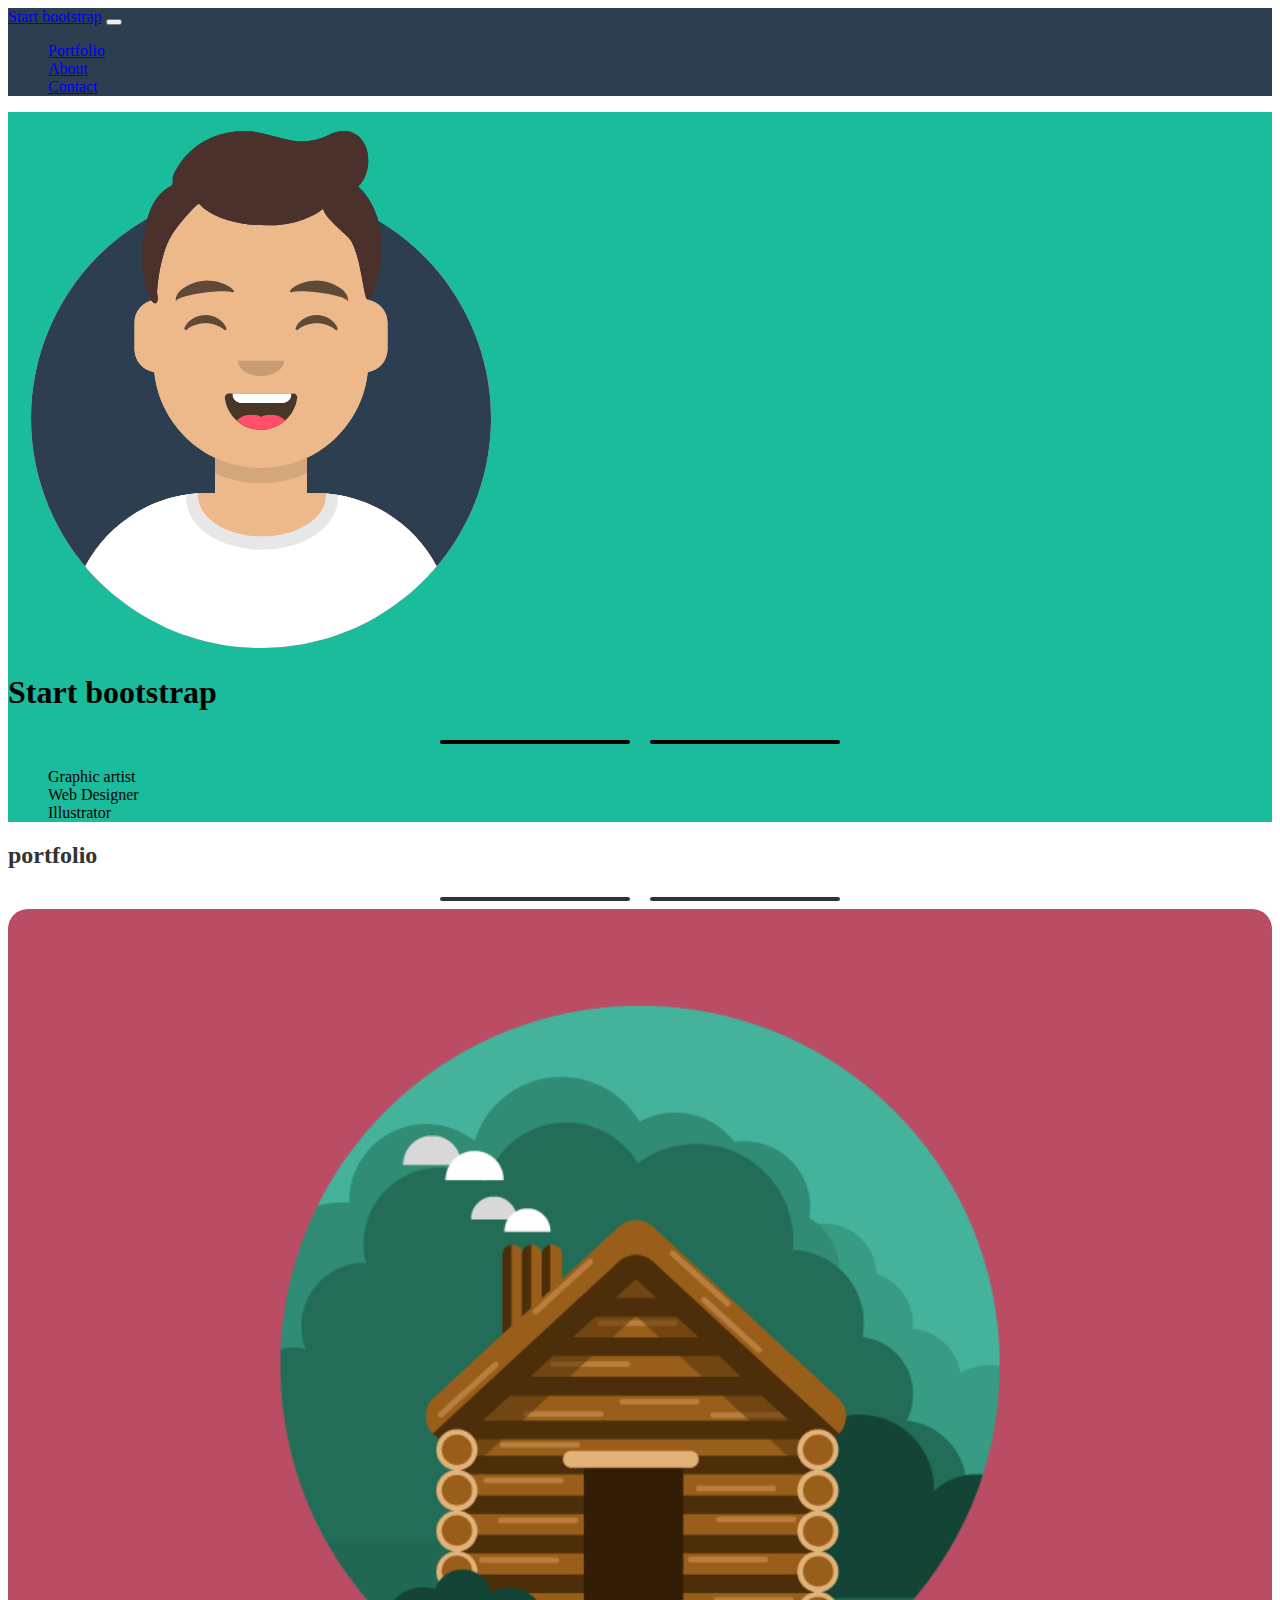
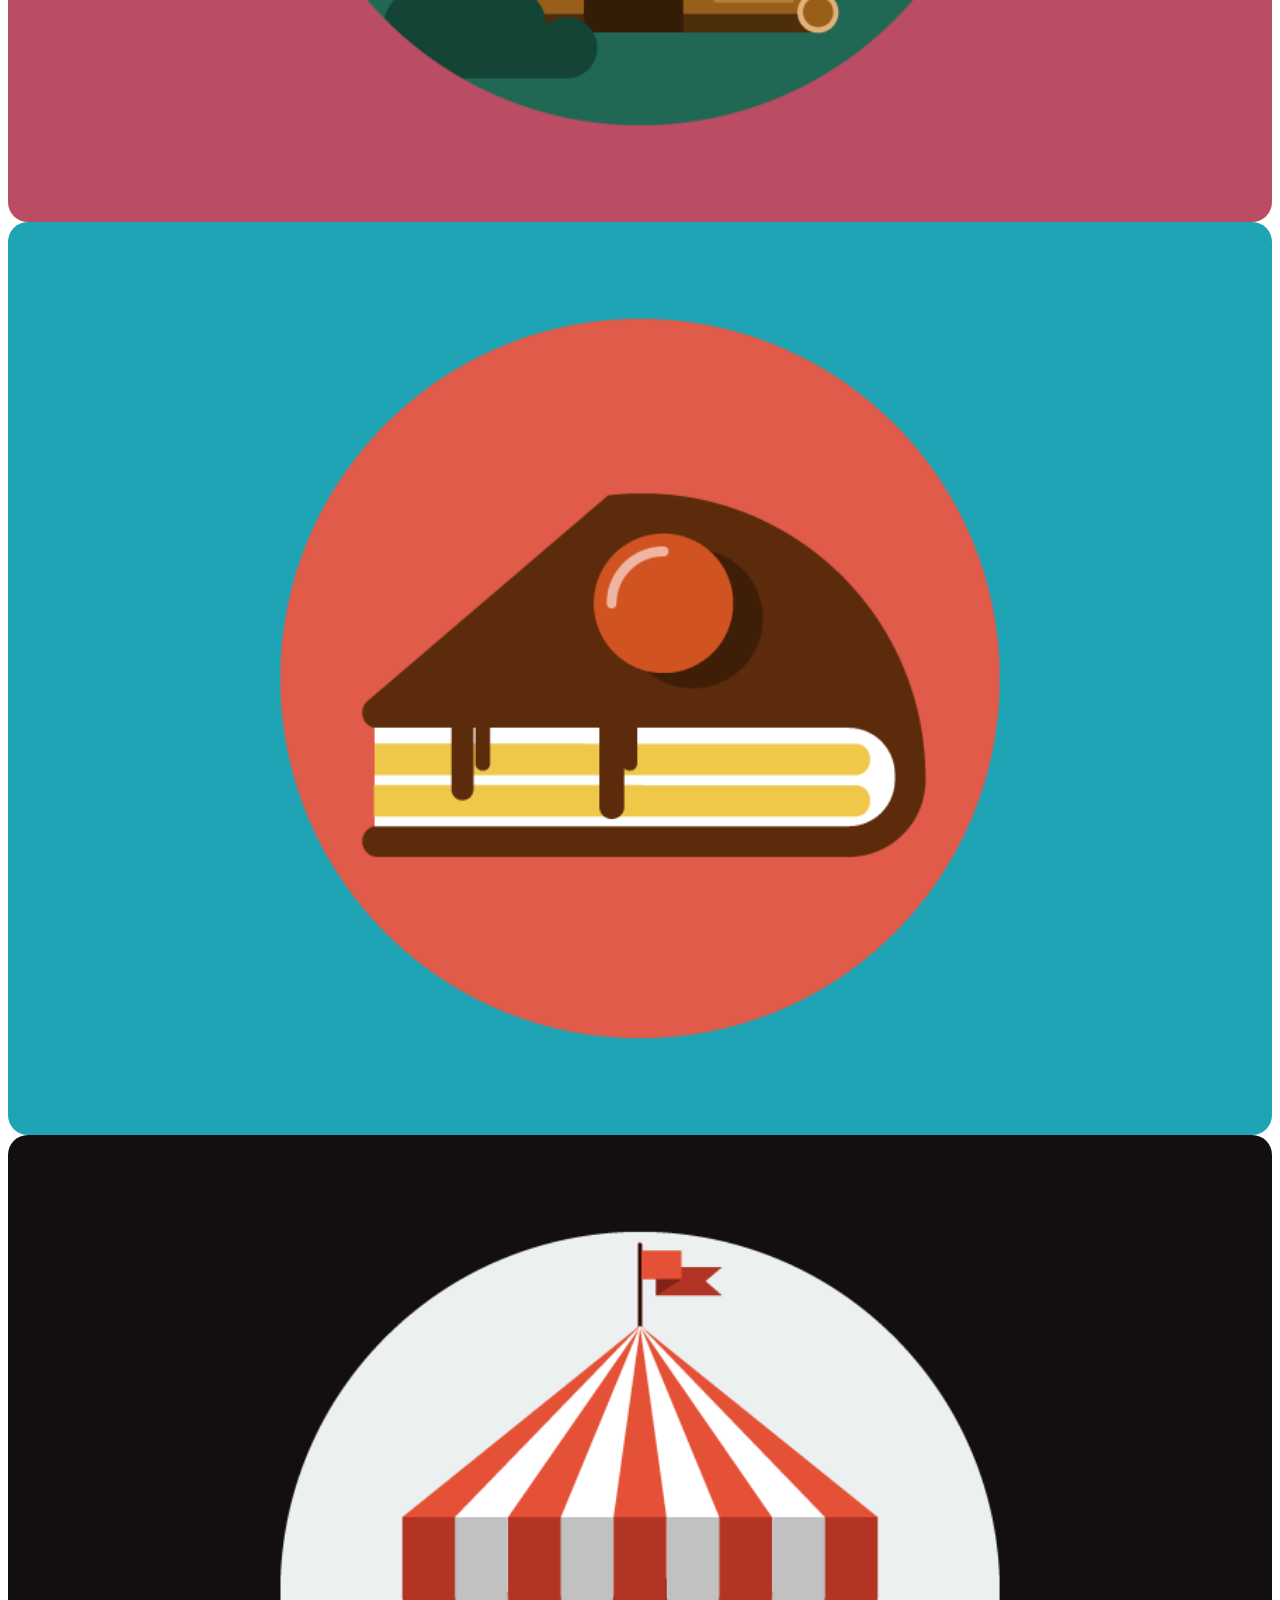
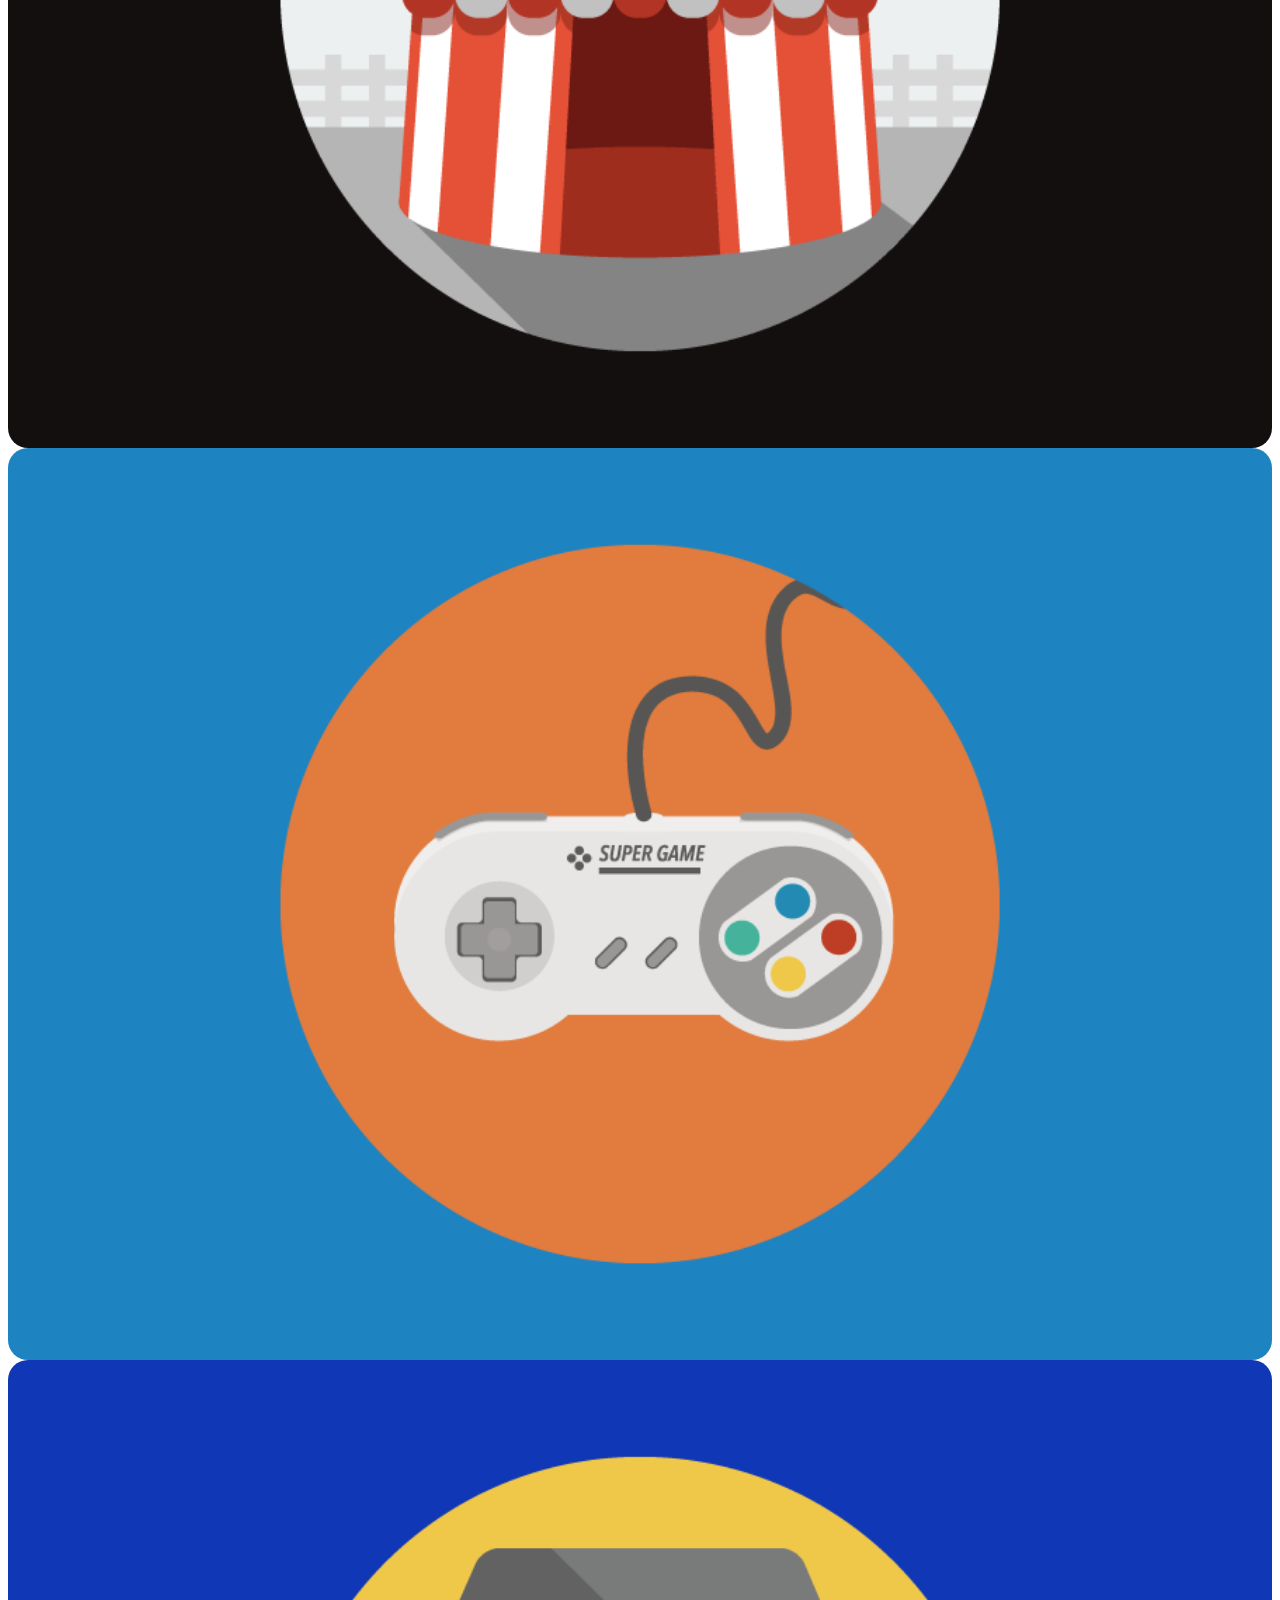
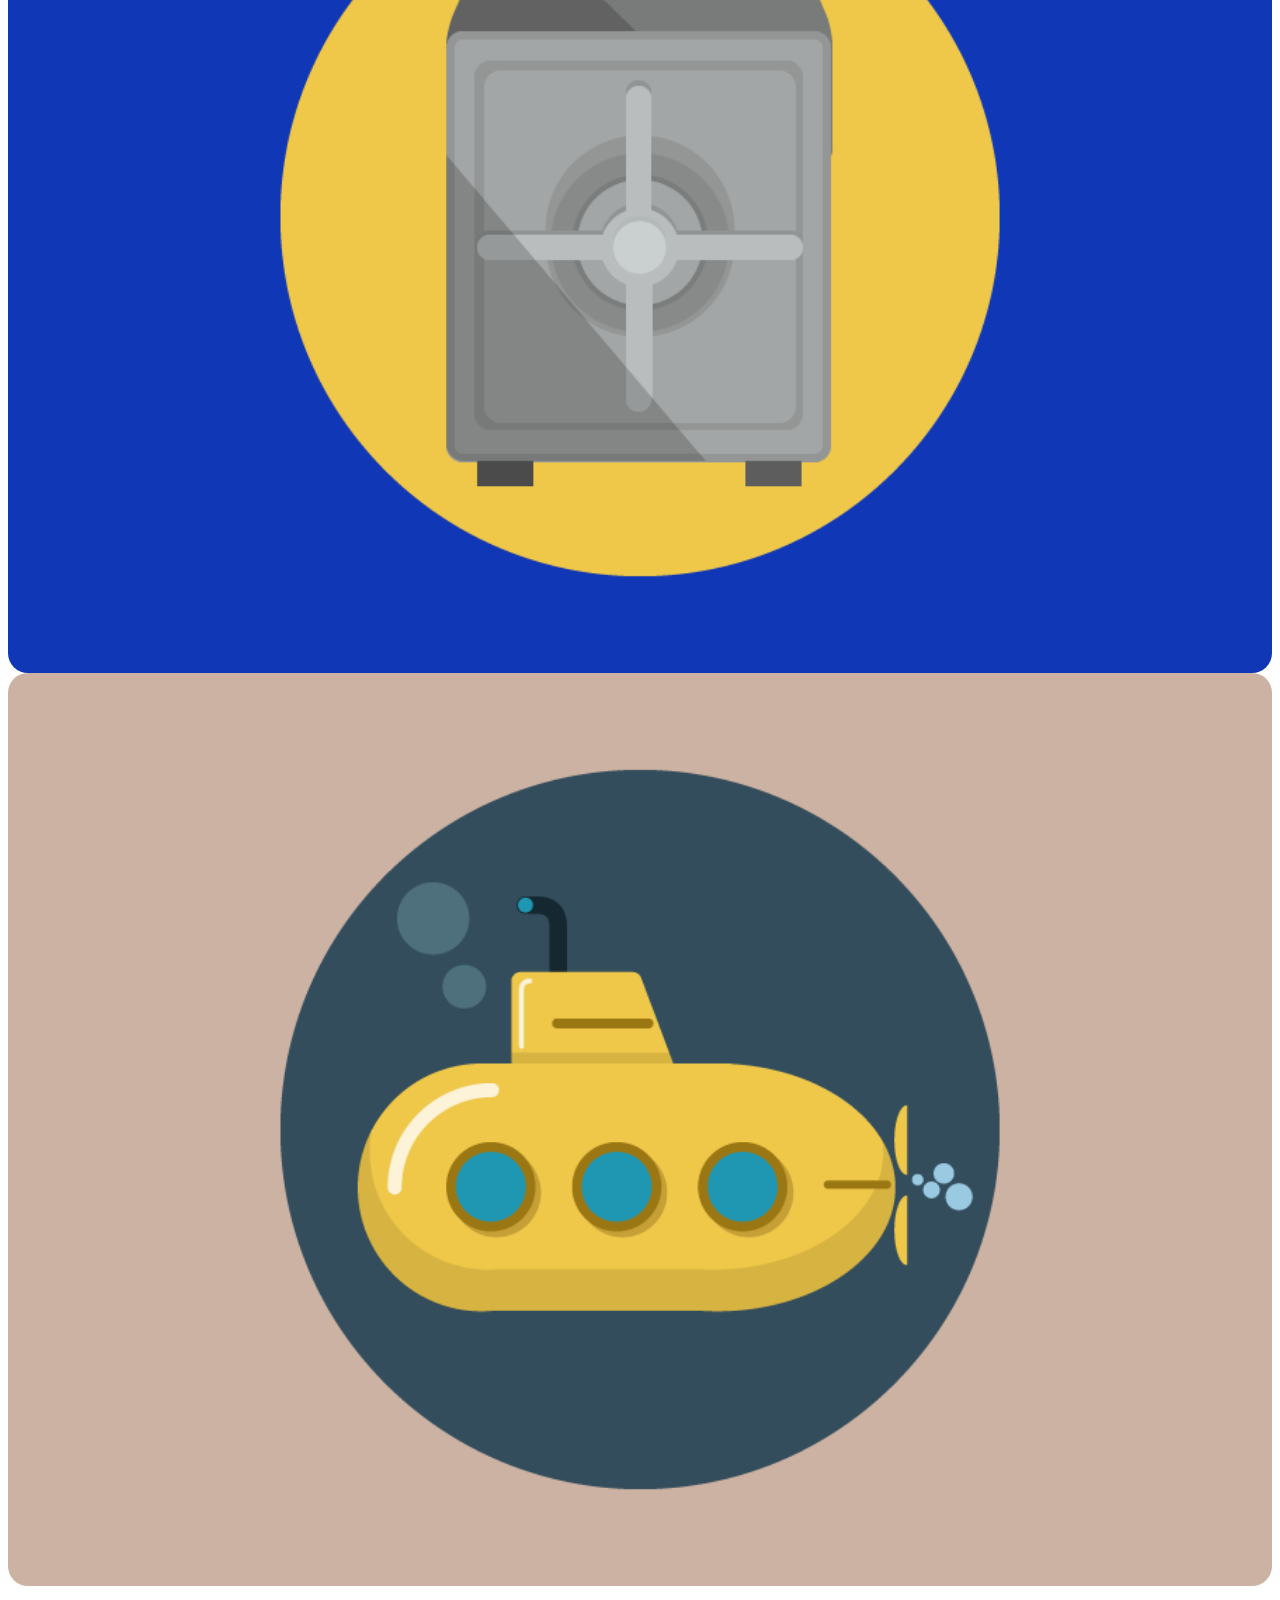
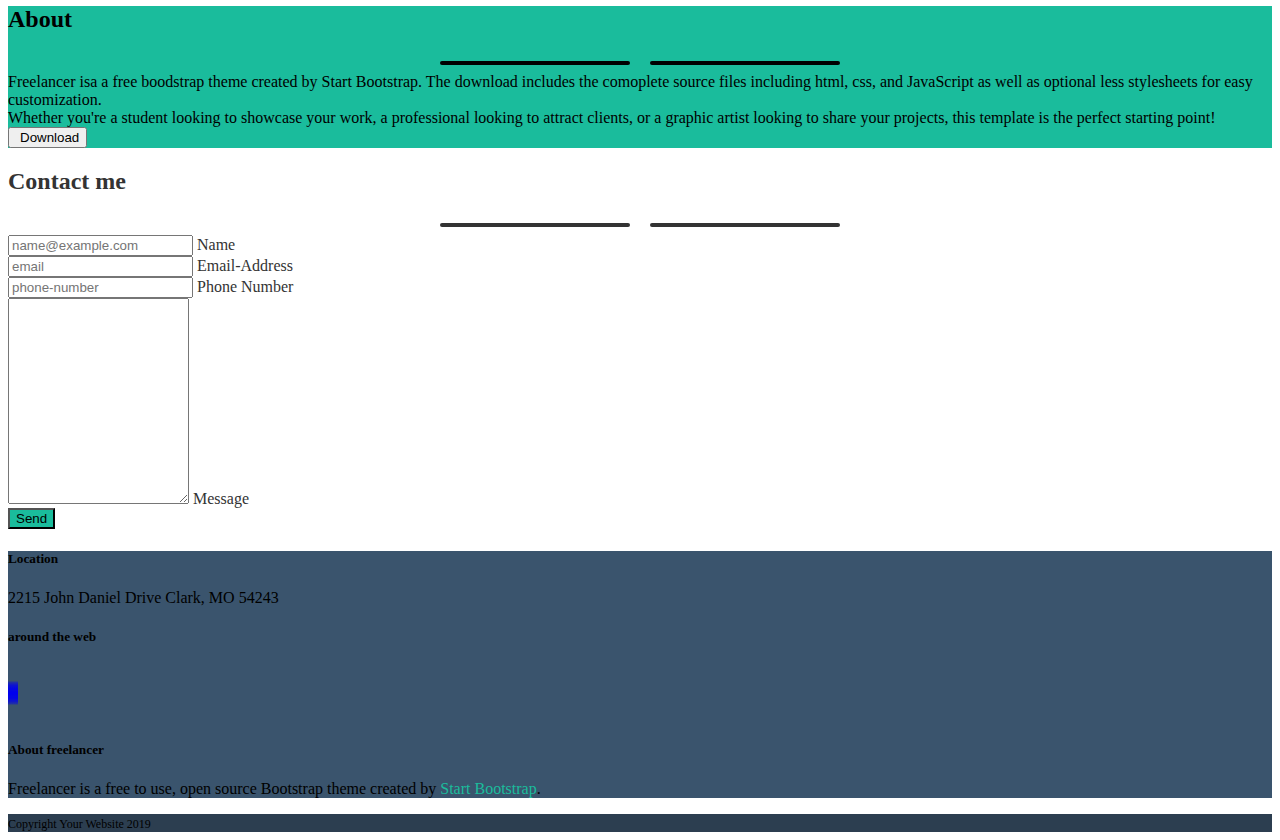
==== commit 890664b1: "feat: layout header main footer no link social" ====
--- a/index.html
+++ b/index.html
@@ -48,7 +48,7 @@
             <div class="container py-4 text-white">
                 <div class="row justify-content-center text-center">
                     <div class="col-10">
-                        <div class="ec-content-image">
+                        <div class="ec-content-image my-4">
                             <img src="img/avatar.svg" alt="avatar" class="img-fluid">
                         </div>
                         <h1 class="text-center text-uppercase display-4 fw-bolder">Start bootstrap</h1>
@@ -56,7 +56,7 @@
                             <i class="fa-solid fa-star"></i>
                         </div>
                     </div>
-                    <ul class="d-flex px-0 justify-content-center text-uppercase">
+                    <ul class="my-3 d-flex px-0 justify-content-center text-uppercase">
                         <li class="col-3 col-xl-2">Graphic artist</li>
                         <li class="col-3 col-xl-2">Web Designer</li>
                         <li class="col-3 col-xl-2">Illustrator</li>
@@ -74,8 +74,10 @@
         <section id="portfolio">
             <div class="container py-5">
                 <h2 class="text-uppercase text-center fw-bolder">portfolio</h2>
-                <div class="text-center">line star line</div>
-                <div class="row g-2 row-cols-1 row-cols-xl-2 row-cols-xxl-3">
+                <div class="ec-component-icon my-3 ">
+                    <i class="fa-solid fa-star"></i>
+                </div>
+                <div class="row g-3 row-cols-1 row-cols-xl-2 row-cols-xxl-3">
                     <div class="col">
                         <div class="content ec-component-image">
                             <img src="img/cabin.png" alt="cabin">
@@ -114,10 +116,12 @@
         <section id="about">
             <div class="container pt-5 pb-4 text-white">
                 <h2 class="diplay-3 text-uppercase text-center fw-bolder">About</h2>
-                <div class="text-center">line star line</div>
+                <div class="ec-component-icon">
+                    <i class="fa-solid fa-star"></i>
+                </div>
                 <div class="row justify-content-center">
                     <div class="col-8 col-lg-3 col-xl-4">Freelancer isa a free boodstrap theme created by Start Bootstrap. The download includes the comoplete source files including <span class="text-uppercase">html, css</span>, and JavaScript as well as optional <span class="text-uppercase">less</span> stylesheets for easy customization.</div>
-                    <div class="col-8 col-lg-3 col-xl-4">Whether you're a student looking to showcase your work, a professional looking to attract clients, or a graphic artist looking to share your projects, this template is the perfect starting point!</div>
+                    <div class="col-8 col-lg-3 col-xl-4 mt-4">Whether you're a student looking to showcase your work, a professional looking to attract clients, or a graphic artist looking to share your projects, this template is the perfect starting point!</div>
                 </div>
                 <div class="d-flex justify-content-center pt-4">
                     <button type="button" class="btn btn-outline-light"><i class="fa-solid fa-download"></i>Download</button>
@@ -127,11 +131,13 @@
         <!--/ Section 2-->
         <!--Section 3-->
         <section id="contact">
-            <div class="container my-5">
+            <div class="container mt-5 mb-3">
                 <h2 class="text-uppercase text-center fw-bolder">Contact me</h2>
+                <div class="ec-component-icon">
+                    <i class="fa-solid fa-star"></i>
+                </div>
                 <div class="row justify-content-center">
-                    <div class="col-12 col-xl-8">
-                        <div class="text-center">line star line</div>
+                    <div class="col-8 col-xl-8">
                         <div class="form-floating mb-3">
                             <input 
                                 type="text" 
@@ -161,13 +167,13 @@
                         </div>
                         <div class="form-floating mb-3">
                             <textarea 
-                                name="massage"
+                                name="text"
                                 class="form-control border-0 border-bottom rounded-0 border-secondary-subtle" 
                                 placeholder="Leave a comment here" 
-                                id="message" 
+                                id="text" 
                                 style="height: 200px">
                             </textarea>
-                            <label for="message">Message</label>
+                            <label for="text">Message</label>
                         </div>
                         <div class="col-12">
                             <button type="submit" class="btn btn-primary border-0">Send</button>
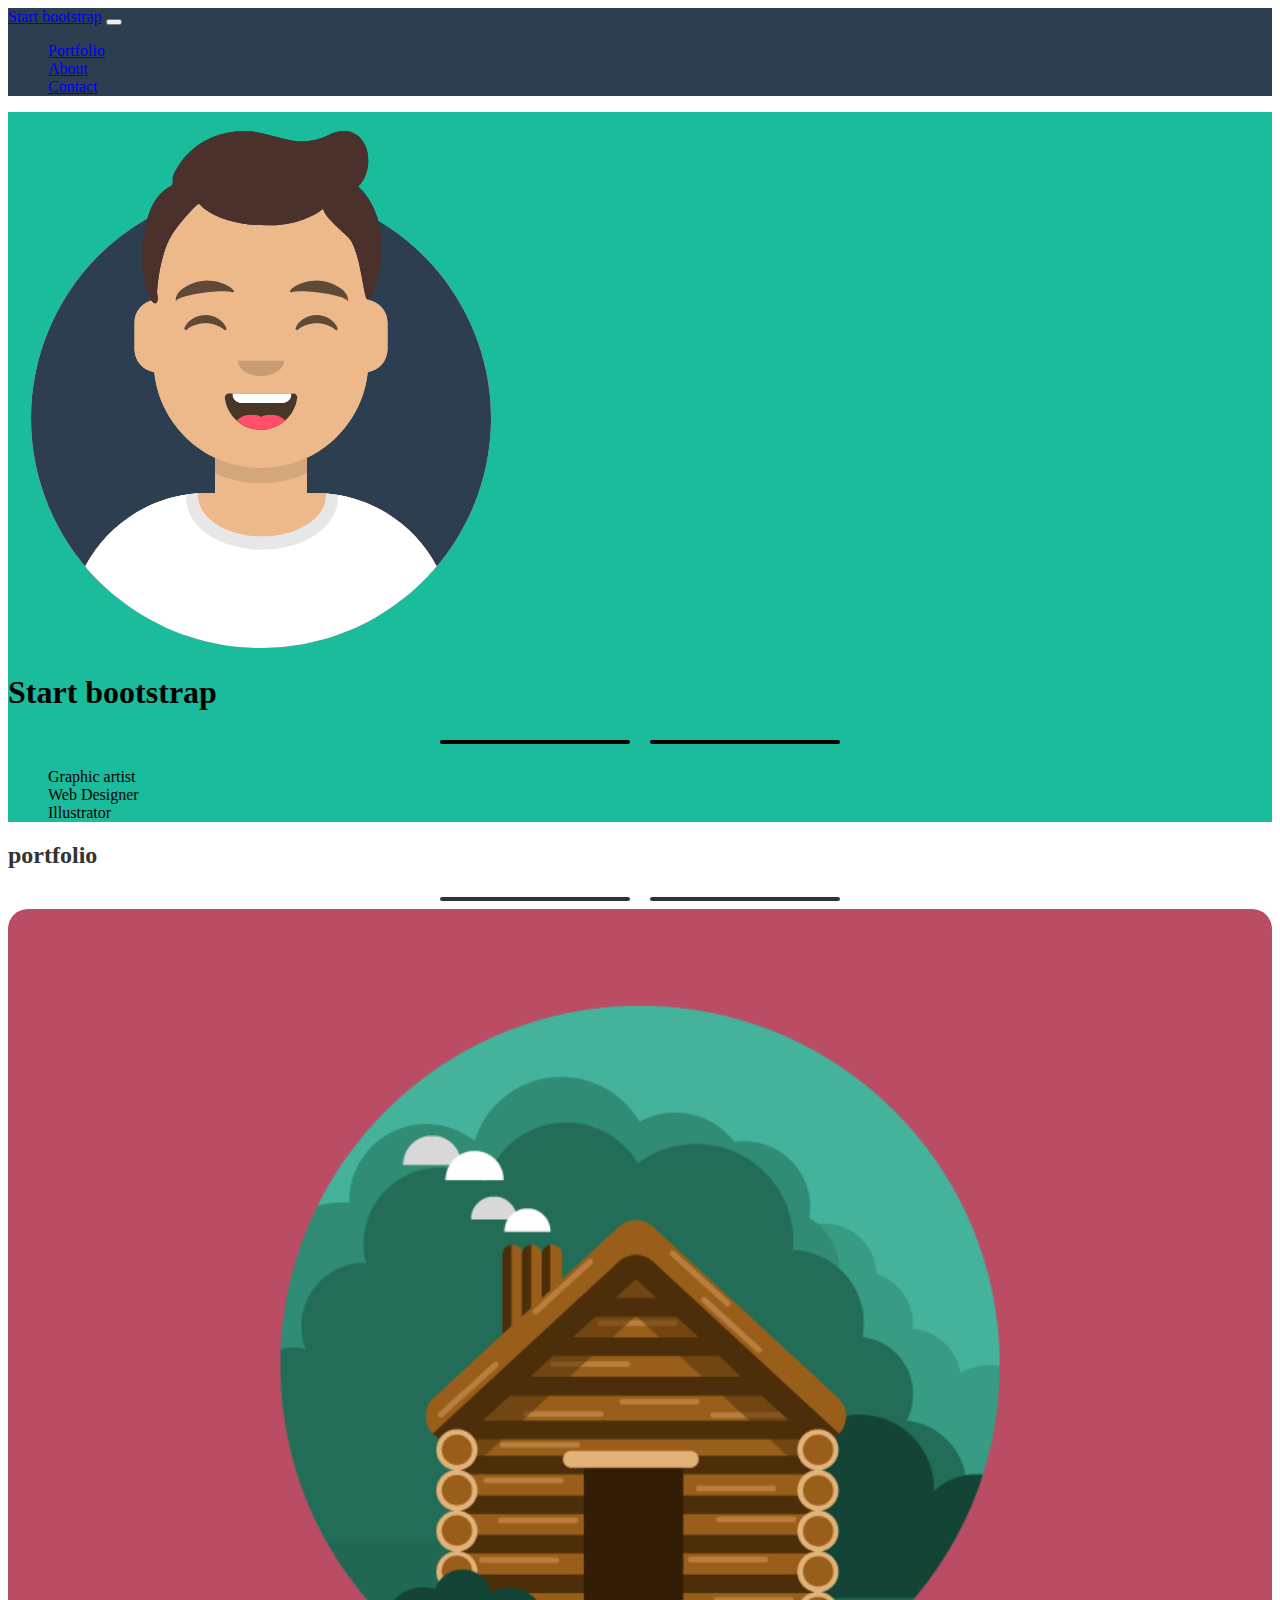
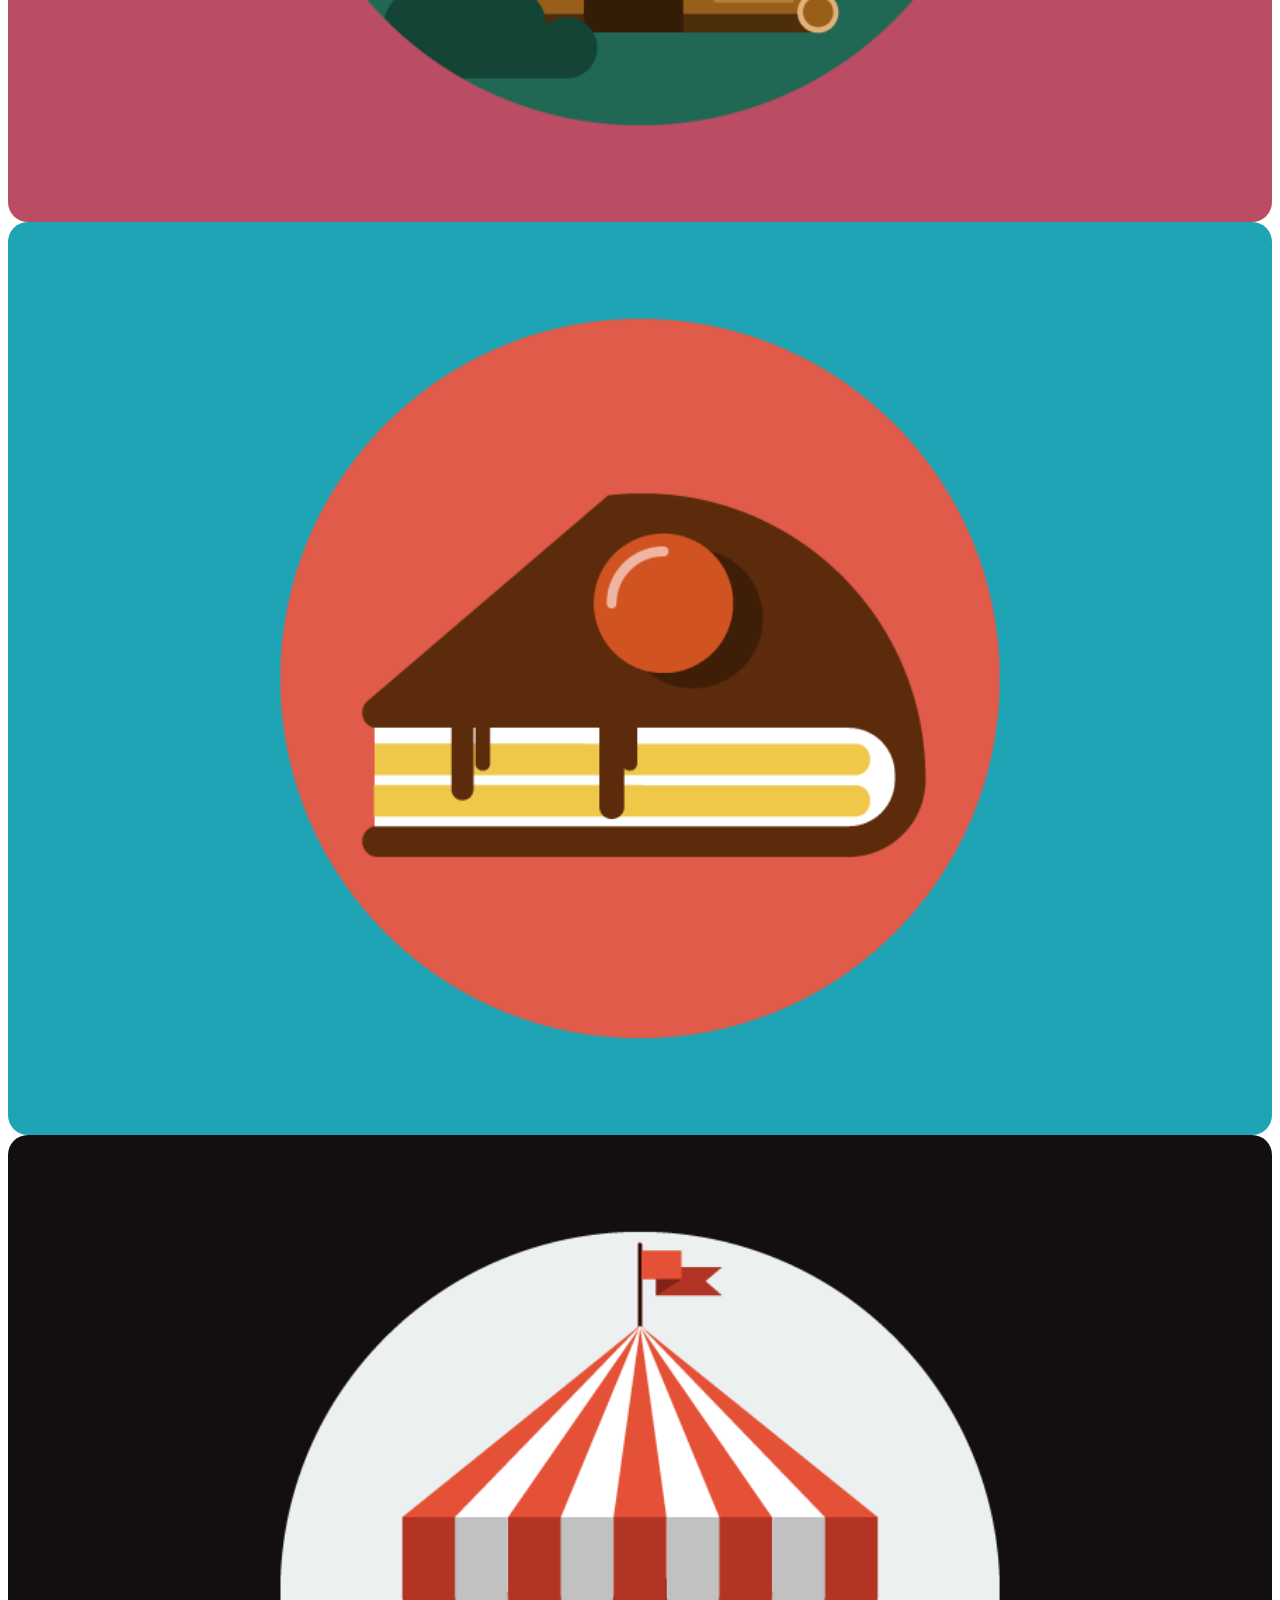
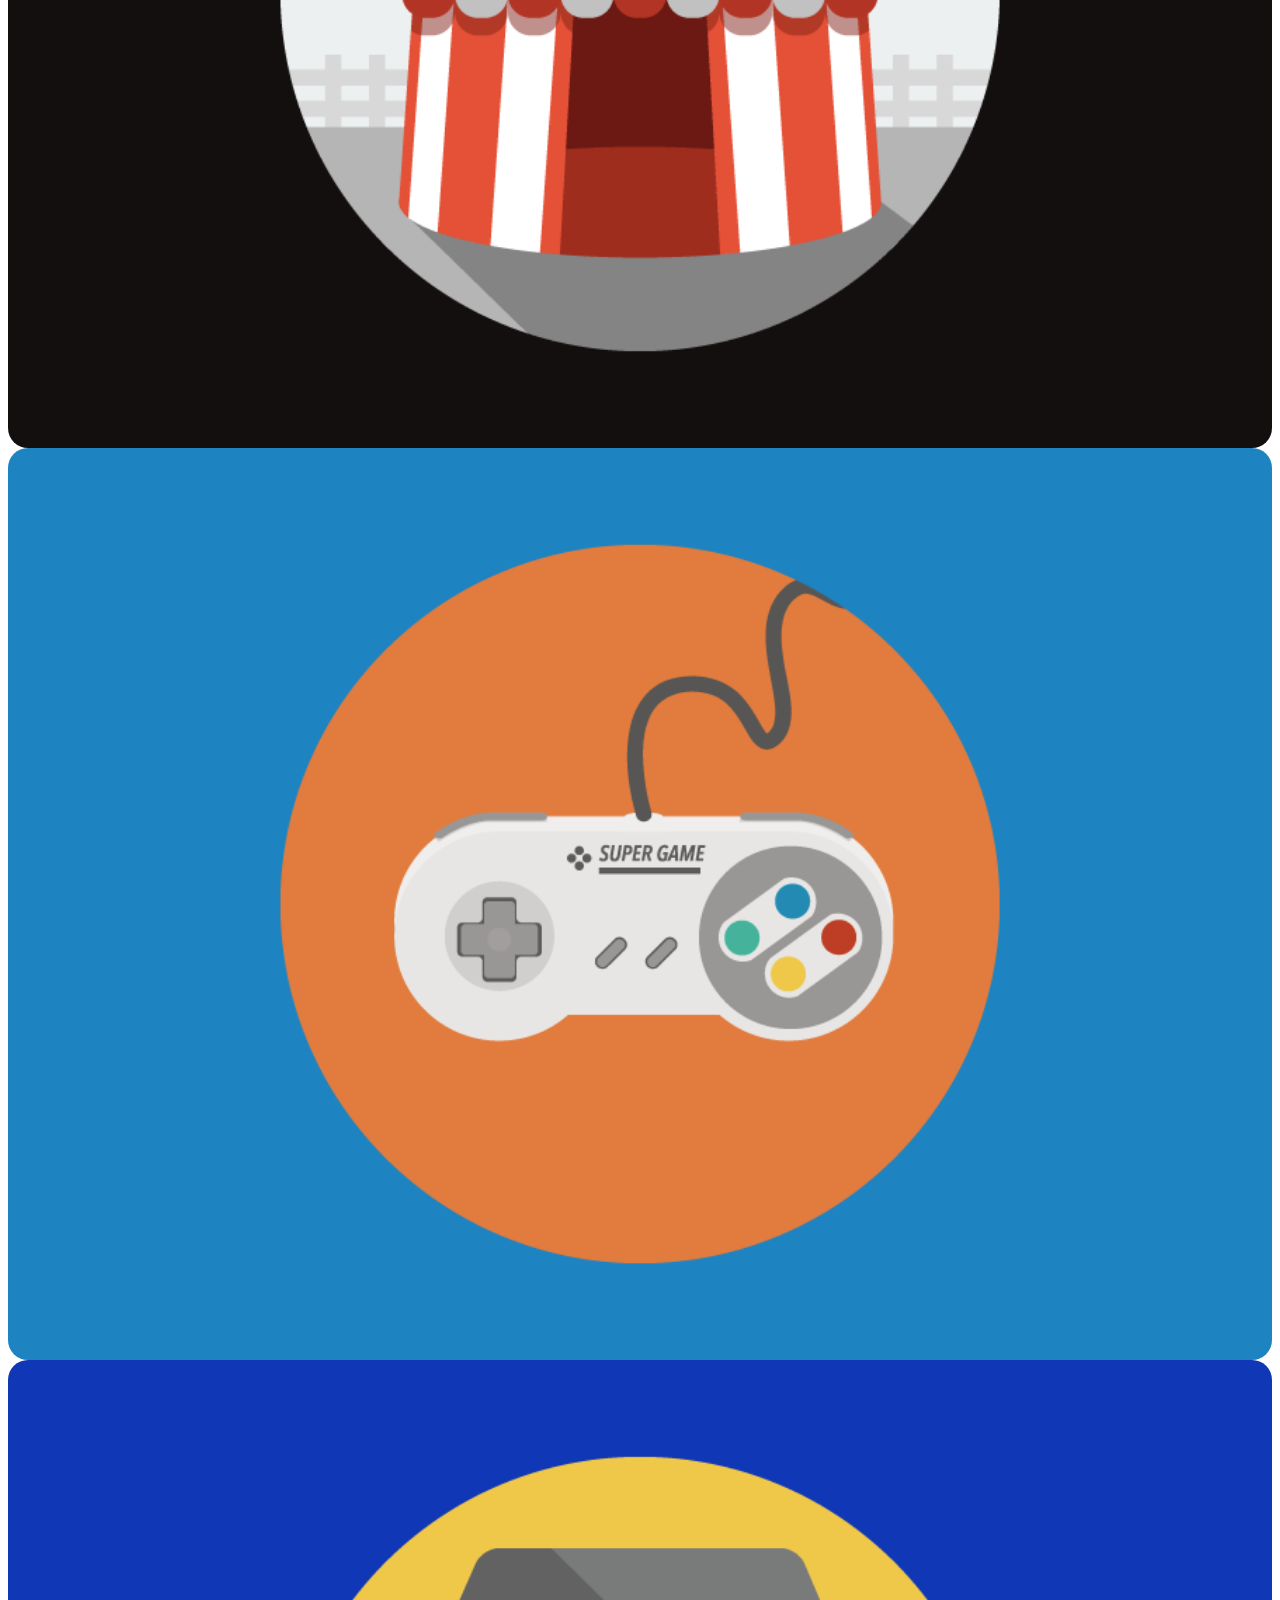
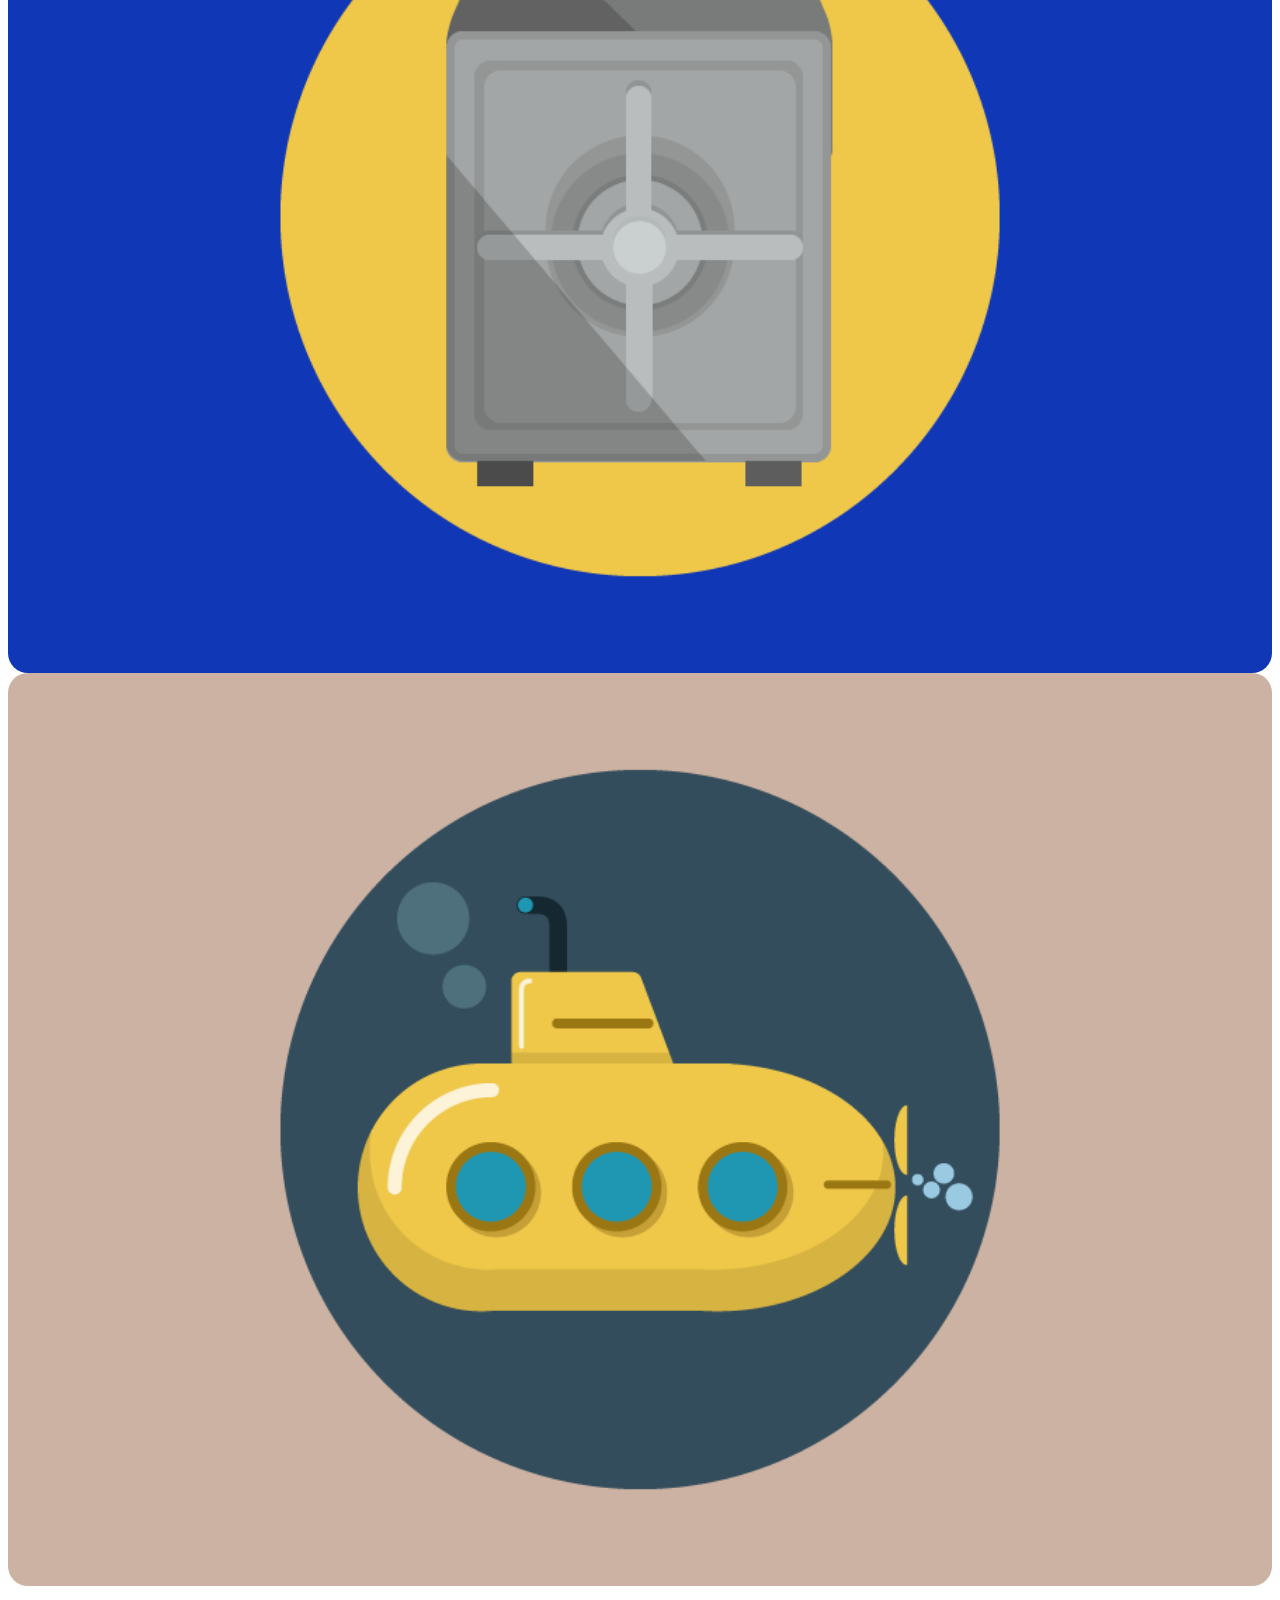
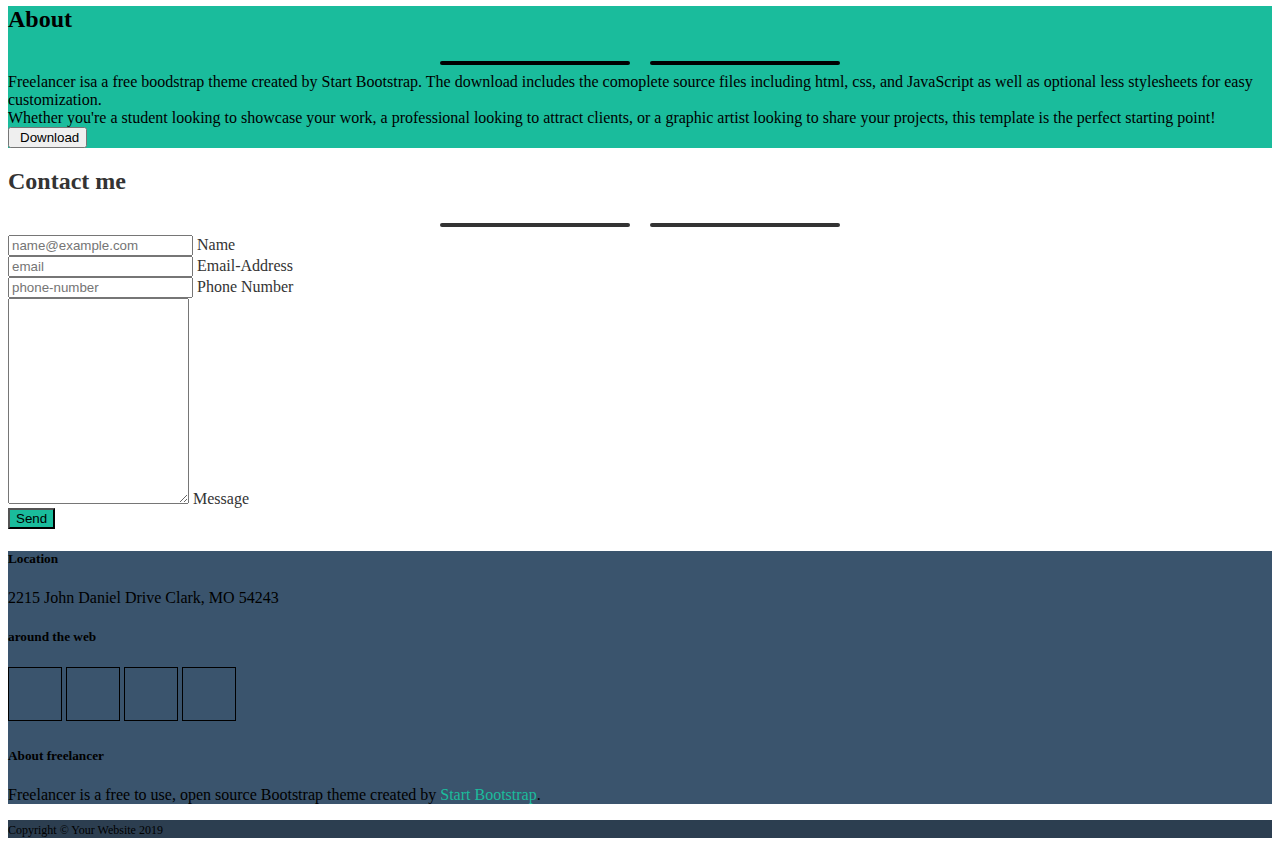
==== commit 2ec3040d: "feat: scaffolding project bootstrap freelancer" ====
--- a/index.html
+++ b/index.html
@@ -57,9 +57,9 @@
                         </div>
                     </div>
                     <ul class="my-3 d-flex px-0 justify-content-center text-uppercase">
-                        <li class="col-3 col-xl-2">Graphic artist</li>
-                        <li class="col-3 col-xl-2">Web Designer</li>
-                        <li class="col-3 col-xl-2">Illustrator</li>
+                        <li class="col-3 col-lg-2">Graphic artist</li>
+                        <li class="col-3 col-lg-2">Web Designer</li>
+                        <li class="col-3 col-lg-2">Illustrator</li>
                     </ul>
                 </div>
             </div>
@@ -77,7 +77,7 @@
                 <div class="ec-component-icon my-3 ">
                     <i class="fa-solid fa-star"></i>
                 </div>
-                <div class="row g-3 row-cols-1 row-cols-xl-2 row-cols-xxl-3">
+                <div class="row g-3 row-cols-1 row-cols-lg-2 row-cols-xl-3">
                     <div class="col">
                         <div class="content ec-component-image">
                             <img src="img/cabin.png" alt="cabin">
@@ -119,11 +119,11 @@
                 <div class="ec-component-icon">
                     <i class="fa-solid fa-star"></i>
                 </div>
-                <div class="row justify-content-center">
-                    <div class="col-8 col-lg-3 col-xl-4">Freelancer isa a free boodstrap theme created by Start Bootstrap. The download includes the comoplete source files including <span class="text-uppercase">html, css</span>, and JavaScript as well as optional <span class="text-uppercase">less</span> stylesheets for easy customization.</div>
-                    <div class="col-8 col-lg-3 col-xl-4 mt-4">Whether you're a student looking to showcase your work, a professional looking to attract clients, or a graphic artist looking to share your projects, this template is the perfect starting point!</div>
-                </div>
-                <div class="d-flex justify-content-center pt-4">
+                <div class="row justify-content-center mt-3">
+                    <div class="col-8 col-lg-4 col-xl-4">Freelancer isa a free boodstrap theme created by Start Bootstrap. The download includes the comoplete source files including <span class="text-uppercase">html, css</span>, and JavaScript as well as optional <span class="text-uppercase">less</span> stylesheets for easy customization.</div>
+                    <div class="col-8 col-lg-4 col-xl-4 mt-4 mt-lg-0 mb-lg-4">Whether you're a student looking to showcase your work, a professional looking to attract clients, or a graphic artist looking to share your projects, this template is the perfect starting point!</div>
+                </div>
+                <div class="d-flex justify-content-center py-4">
                     <button type="button" class="btn btn-outline-light"><i class="fa-solid fa-download"></i>Download</button>
                 </div>
             </div>
@@ -131,13 +131,13 @@
         <!--/ Section 2-->
         <!--Section 3-->
         <section id="contact">
-            <div class="container mt-5 mb-3">
+            <div class="container py-5">
                 <h2 class="text-uppercase text-center fw-bolder">Contact me</h2>
                 <div class="ec-component-icon">
                     <i class="fa-solid fa-star"></i>
                 </div>
                 <div class="row justify-content-center">
-                    <div class="col-8 col-xl-8">
+                    <div class="col-8 col-lg-8">
                         <div class="form-floating mb-3">
                             <input 
                                 type="text" 
@@ -191,34 +191,31 @@
         <!--Footer top-->
         <section id="social">
             <div class="container py-5 text-center text-white">
-                <div class="row row-cols-1 row-cols-lg-3">
-                    <div class="col mb-5">
+                <div class="row row-cols-1 row-cols-lg-3  justify-content-center">
+                    <div class="col col-lg-3">
                         <h5 class="text-uppercase">Location</h5>
                         <span>2215 John Daniel Drive Clark, MO 54243</span>
                     </div>
-                    <div class="col my-3">
+                    <div class="col col-lg-5 my-5 my-lg-0">
                         <h5 class="text-uppercase">around the web</h5>
-                        <div class="row justify-content-center">
-                            <div class="col-8">
-                                <a href='#' class="content ec-component-social">
+                        <div class="row">
+                            <div class="col-12 pt-1">
+                                <a href='#' class="ec-component-social rounded-circle m-1">
                                     <i class="fa-brands fa-facebook-f"></i>
                                 </a> 
-                                <a href='#' class="content ec-component-social">
-                                    <i class="fa-brands fa-facebook-f"></i>
+                                <a href='#' class="ec-component-social rounded-circle m-1">
+                                    <i class="fa-brands fa-twitter"></i>
                                 </a>
-                                <a href='#' class="content ec-component-social">
-                                    <i class="fa-brands fa-facebook-f"></i>
+                                <a href='#' class="ec-component-social rounded-circle m-1">
+                                    <i class="fa-brands fa-google-plus-g"></i>
                                 </a>
-                                <a href='#' class="content ec-component-social">
-                                    <i class="fa-brands fa-facebook-f"></i>
-                                </a>
-                                <a href='#' class="content ec-component-social">
-                                    <i class="fa-brands fa-facebook-f"></i>
+                                <a href='#' class="ec-component-social rounded-circle m-1">
+                                    <i class="fa-brands fa-linkedin-in"></i>
                                 </a>
                             </div>
                          </div>
                     </div>
-                    <div class="col mt-5">
+                    <div class="col col-lg-3">
                         <h5 class="text-uppercase">About freelancer</h5>
                         <p class="text-center">Freelancer is a free to use, open source Bootstrap theme created by <span class="ec-color-green">Start Bootstrap</span>.</p>
                     </div>
@@ -228,8 +225,8 @@
         <!--/ Footer top-->
         <!--Footer bottom-->
         <section id="privacy">
-            <div class="container py-4 text-white text-center">
-                <span class="ec-text-privacy">Copyright Your Website 2019</span>
+            <div class="container py-5 text-white text-center">
+                <span class="ec-text-privacy">Copyright © Your Website 2019</span>
             </div>
         </section>
         <!--/ Footer bottom-->
